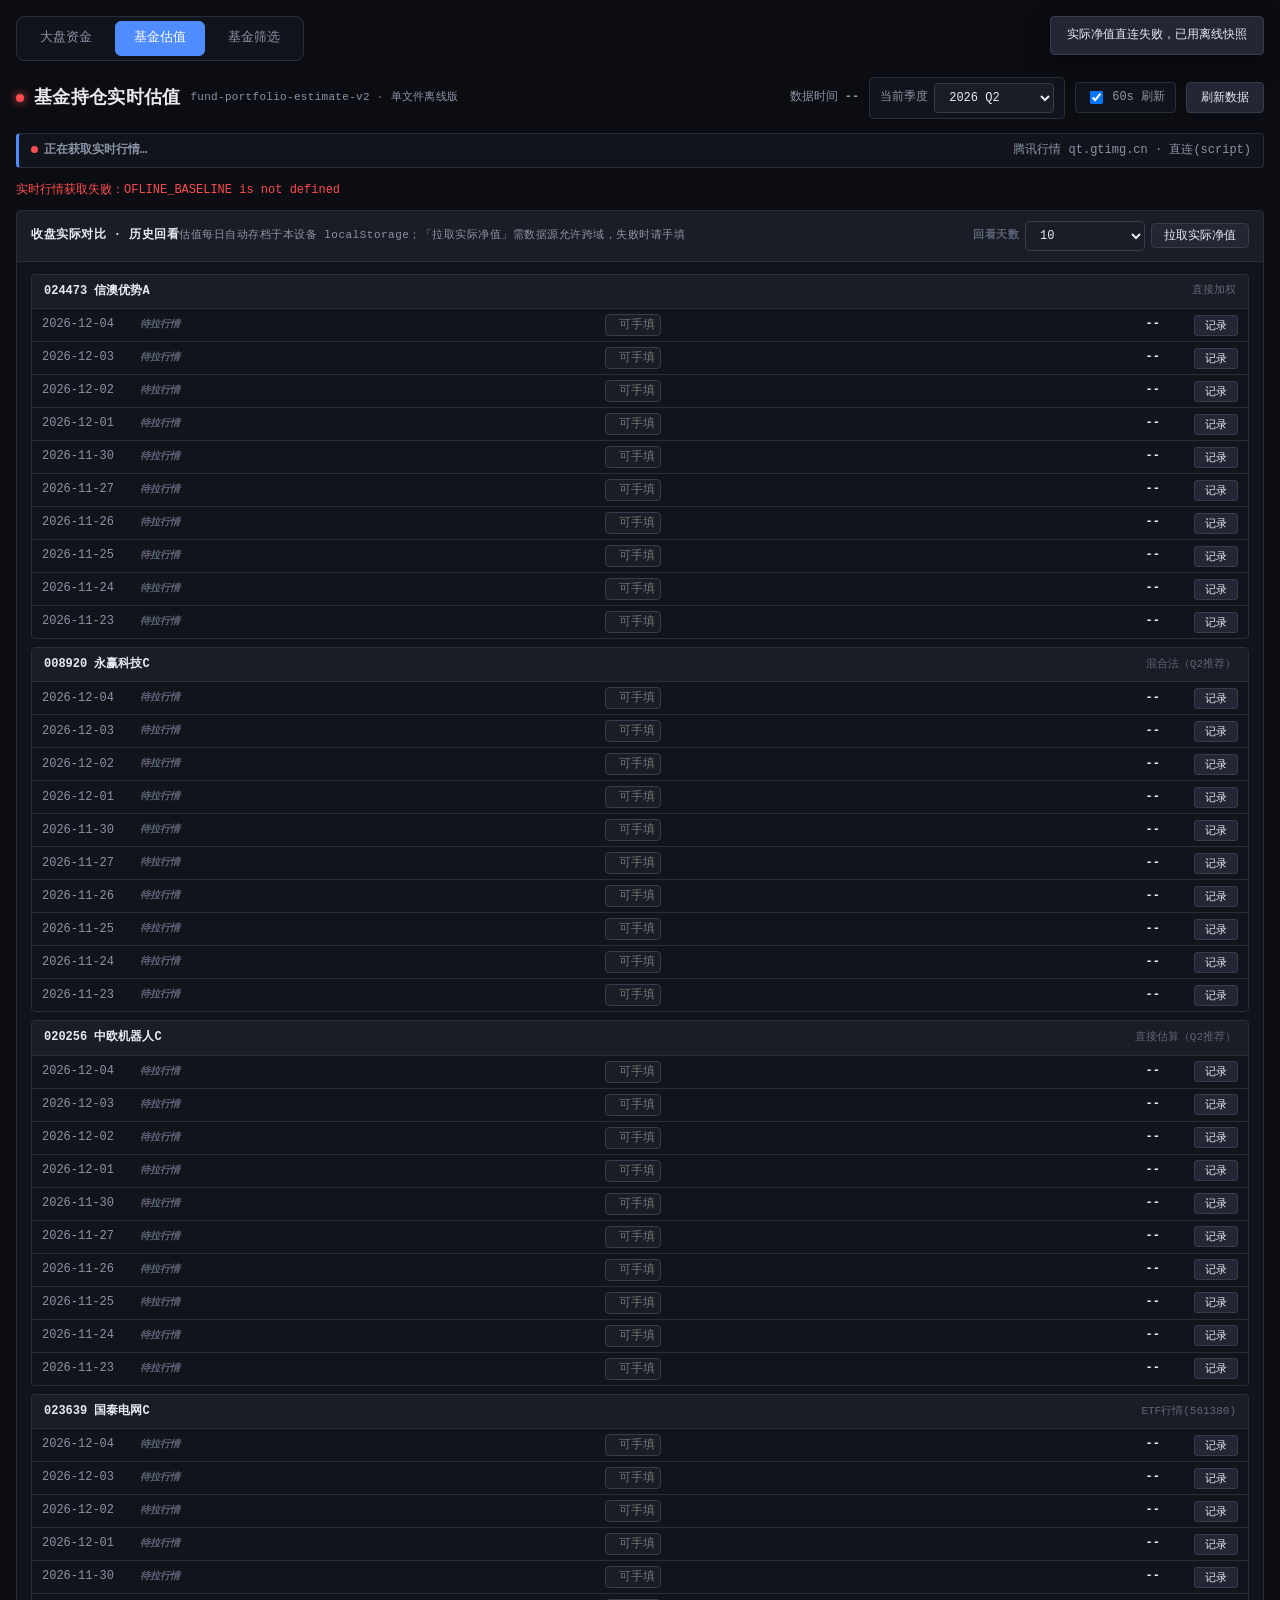
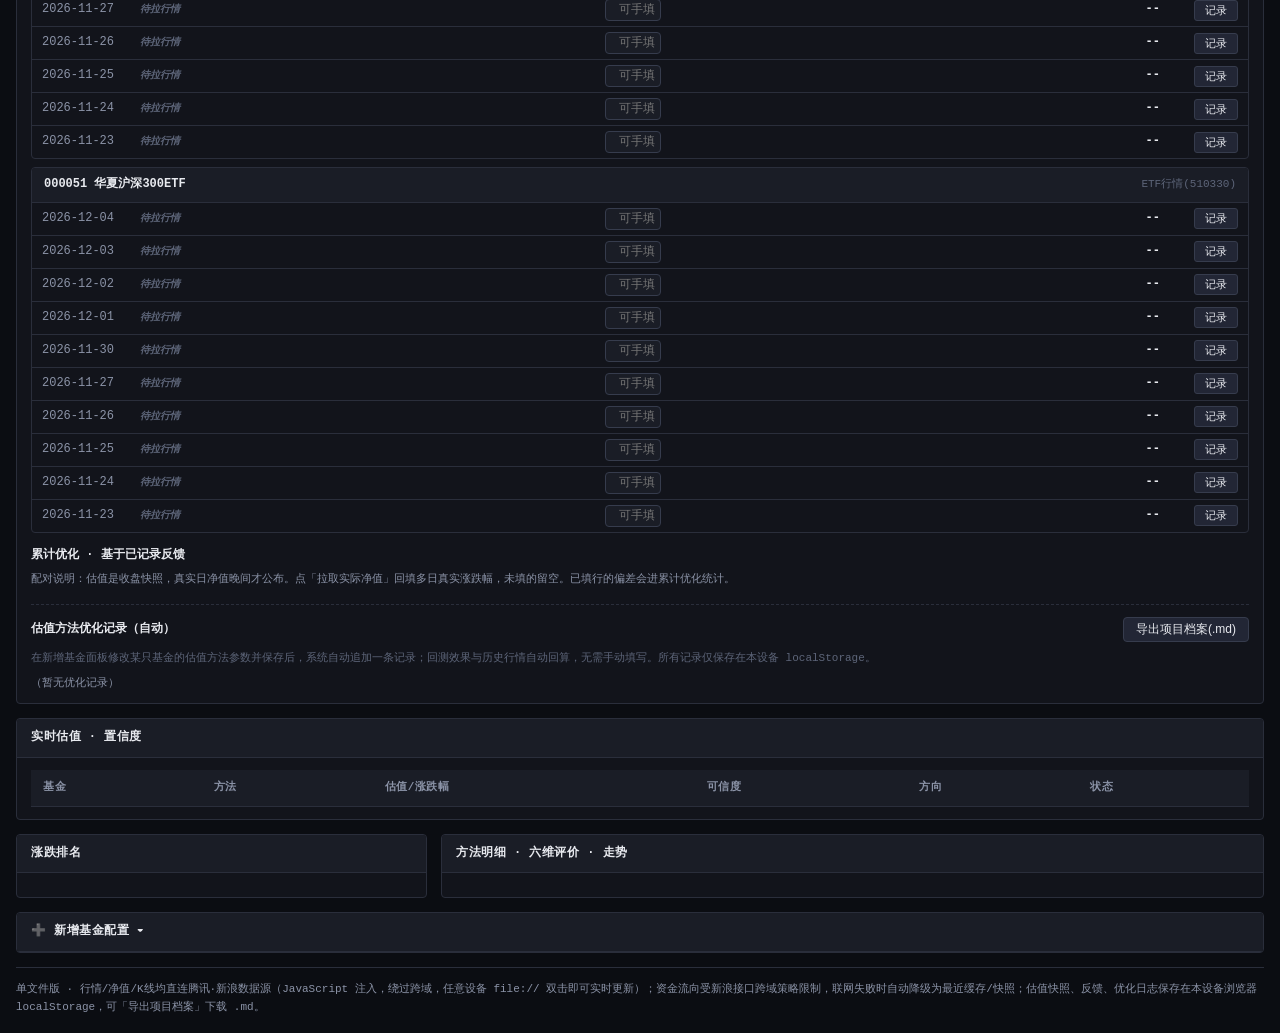
==== index.html @ 0a1c8131 "移除基金估值页旧页签条（大盘资金流/基金估值），消除与顶部三页导航的重复 顶部已有 大盘资金/基金估值/基金筛选 三页导航，删除页面内旧的 tabbar 切换条及相关 CSS 与 JS。" ====
<!DOCTYPE html>
<html lang="zh-CN">
<head>
<meta charset="UTF-8">
<meta name="viewport" content="width=device-width, initial-scale=1.0">
<meta name="theme-color" content="#0b0d12">
<link rel="manifest" href="./manifest.webmanifest?v=3">
<link rel="icon" href="./icons/icon-192.png?v=3" type="image/png">
<link rel="apple-touch-icon" href="./icons/apple-touch-icon.png?v=3">
<title>基金持仓实时估值 · 单文件版</title>
<style>
:root{
  --bg:#0b0d12;
  --panel:#12141b;
  --panel2:#1a1d26;
  --panel3:#222635;
  --line:#2a2e3b;
  --line2:#363c4d;
  --tx:#e8eaef;
  --tx2:#8b93a7;
  --tx3:#5d6579;
  --up:#ff4d4f;
  --down:#00b578;
  --flat:#8b93a7;
  --accent:#4f8cff;
  --accent2:#6c7bff;
  --yellow:#f5b126;
  --orange:#ff7a45;
  --cyan:#2db7f5;
  --font-main:"SF Mono", "Roboto Mono", "PingFang SC", "Microsoft YaHei", monospace;
}
*{box-sizing:border-box}
html,body{margin:0;height:100%}
body{background:var(--bg);color:var(--tx);font-family:var(--font-main);font-size:13px;line-height:1.45}
.wrap{max-width:1280px;margin:0 auto;padding:16px}

header.top{display:flex;align-items:center;justify-content:space-between;gap:12px;margin-bottom:14px;flex-wrap:wrap}
h1{font-size:18px;margin:0;display:flex;align-items:center;gap:10px;letter-spacing:.3px}
h1 .dot{width:8px;height:8px;border-radius:50%;background:var(--up);box-shadow:0 0 10px var(--up);animation:blink 1.6s infinite}
@keyframes blink{50%{opacity:.3}}
.subtitle{font-size:11px;color:var(--tx2);font-weight:400}

.top-r{display:flex;align-items:center;gap:10px;color:var(--tx2);font-size:12px;flex-wrap:wrap}
.btn{background:var(--panel3);color:var(--tx);border:1px solid var(--line2);padding:6px 14px;border-radius:4px;cursor:pointer;font-size:12px;transition:all .15s}
.btn:hover{background:var(--accent);border-color:var(--accent);color:#fff}
.btn:disabled{opacity:.5;cursor:not-allowed}
.btn-primary{background:var(--accent);border-color:var(--accent);color:#fff}
.btn-primary:hover{background:var(--accent2);border-color:var(--accent2)}
.badge-opt{display:flex;align-items:center;gap:6px;font-size:12px;color:var(--tx2);background:var(--panel);border:1px solid var(--line);padding:5px 10px;border-radius:4px}
.inp{background:var(--panel2);border:1px solid var(--line2);border-radius:4px;padding:6px 10px;color:var(--tx);font-size:12px;outline:none;font-family:inherit}
.inp:focus{border-color:var(--accent)}
select.inp{min-width:120px}

.statusbar{display:flex;align-items:center;justify-content:space-between;gap:12px;background:var(--panel);border:1px solid var(--line);border-left:3px solid var(--accent);border-radius:4px;padding:8px 12px;margin-bottom:14px;font-size:12px;color:var(--tx2);flex-wrap:wrap}
.statusbar .pulse{display:inline-block;width:7px;height:7px;border-radius:50%;background:var(--up);margin-right:6px;animation:blink 1.4s infinite}
.statusbar.updating .pulse{background:var(--yellow)}
.statusbar .err{color:var(--up)}

.hidden{display:none!important}

.market{display:grid;grid-template-columns:repeat(3,1fr);gap:10px;margin-bottom:14px}
.market .idx{background:var(--panel);border:1px solid var(--line);border-radius:4px;padding:12px;position:relative;overflow:hidden}
.market .idx::before{content:'';position:absolute;left:0;top:0;bottom:0;width:3px;background:var(--flat)}
.market .idx.up::before{background:var(--up)}
.market .idx.down::before{background:var(--down)}
.market .idx.up .v{color:var(--up)}
.market .idx.down .v{color:var(--down)}
.market .idx.flat .v{color:var(--flat)}
.market .idx .n{font-size:11px;color:var(--tx2);display:flex;justify-content:space-between}
.market .idx .v{font-size:20px;font-weight:700;margin-top:4px;font-variant-numeric:tabular-nums}
.market .idx .x{font-size:11px;color:var(--tx2);margin-top:2px;font-variant-numeric:tabular-nums}

/* 资金流向板块 */
.ff-stats{display:flex;gap:10px;flex-wrap:wrap;margin-bottom:12px}
.ff-stat{display:flex;flex-direction:column;gap:2px;background:var(--panel2);border:1px solid var(--line);border-radius:4px;padding:8px 14px;min-width:110px}
.ff-stat .k{font-size:11px;color:var(--tx2)}
.ff-stat b{font-size:16px;font-variant-numeric:tabular-nums;display:flex;flex-direction:column}
.ff-stat b i{font-style:normal;font-size:10px;color:var(--tx3);font-weight:400}
.ff-grid{display:grid;grid-template-columns:1fr 1fr;gap:14px}
.ff-list{display:flex;flex-direction:column;gap:2px}
.ff-row{display:grid;grid-template-columns:26px 1fr 74px 74px 1fr 56px;align-items:center;gap:8px;padding:5px 0;border-bottom:1px solid var(--line);font-size:12px}
.ff-row:last-child{border-bottom:none}
.ff-rank{font-size:11px;color:var(--tx3);font-variant-numeric:tabular-nums;text-align:center}
.ff-rank.up{color:var(--up)} .ff-rank.down{color:var(--down)}
.ff-name{display:flex;flex-direction:column;white-space:nowrap;overflow:hidden;min-width:0}
.ff-name .code{font-size:10px;color:var(--tx3)}
.ff-pct,.ff-net,.ff-ratio{font-variant-numeric:tabular-nums;text-align:right}
.ff-track{height:6px;background:var(--panel3);border-radius:3px;overflow:hidden}
.ff-bar{height:100%;border-radius:3px}
.ff-bar.up{background:var(--up)} .ff-bar.down{background:var(--down)}

/* 大盘资金流 + 板块资金活跃 */
.market-flow{display:flex;flex-direction:column;gap:12px}
.market-flow .ff-grid{grid-template-columns:1fr 1fr}
.market-flow .ff-row{grid-template-columns:26px minmax(92px,1fr) 84px;align-items:center}
.market-flow .ff-name{white-space:normal;overflow-wrap:anywhere;min-width:0}
.market-flow .ff-name .code{white-space:nowrap}
.nav-actual{width:90px;text-align:right}
.btn-mini{padding:2px 10px;font-size:11px;background:var(--panel3);border:1px solid var(--line2);border-radius:3px;color:var(--tx);cursor:pointer}
.btn-mini:hover{border-color:var(--accent)}
.btn-mini.saved{background:var(--panel2);border-color:var(--line);color:var(--tx3);cursor:not-allowed;opacity:.7}
.btn-mini.saved:hover{border-color:var(--line)}
.nav-est{font-variant-numeric:tabular-nums}
.nav-bias{font-variant-numeric:tabular-nums;font-weight:600}
.nav-stat{display:flex;flex-direction:column;gap:2px;background:var(--panel2);border:1px solid var(--line);border-radius:4px;padding:8px 14px;margin-bottom:6px}
.nav-stat .k{font-size:12px;color:var(--tx)}
.nav-stat .k i{font-style:normal;font-size:10px;color:var(--tx3);font-weight:400}
.nav-stat b{font-size:13px;font-variant-numeric:tabular-nums}
.nav-stat > i{font-style:normal;font-size:11px;color:var(--tx3)}
.nav-hist-wrap{display:flex;flex-direction:column;gap:8px}
.nav-fund{border:1px solid var(--line);border-radius:4px;overflow:hidden}
.nav-fund-hd{display:flex;align-items:center;justify-content:space-between;padding:8px 12px;background:var(--panel2);font-size:12px}
.nav-fund-hd b{color:var(--tx)}
.nav-fund-hd span{font-size:11px;color:var(--tx3)}
.nav-day-row{display:grid;grid-template-columns:90px 1fr 1fr 90px 70px;align-items:center;gap:8px;padding:5px 10px;border-top:1px solid var(--line);font-size:12px}
.nav-day-row .d-date{color:var(--tx2);font-variant-numeric:tabular-nums}
.nav-day-row .d-est{font-variant-numeric:tabular-nums;font-weight:600}
.nav-day-row .d-actual input{width:56px;max-width:100%;padding:3px 5px;box-sizing:border-box;text-align:right}
.nav-day-row .d-bias{font-variant-numeric:tabular-nums;font-weight:600;text-align:right}
.nav-day-row .d-save{text-align:right}
.nav-day-row .empty{color:var(--tx3);font-style:italic;font-size:11px}
.nav-day-row .d-est .miss{color:var(--tx3);font-style:italic;font-size:10px;cursor:help;white-space:nowrap}
.nav-day-row .d-est .tag{display:inline-block;font-size:9px;font-weight:600;padding:0 3px;border-radius:2px;margin-left:3px;vertical-align:1px}
.nav-day-row .tag-recalc{color:#b45309;background:rgba(245,158,11,.15)}
.nav-day-row .tag-snap{color:var(--down);background:rgba(34,197,94,.15)}
.sector-flow{display:grid;grid-template-columns:repeat(auto-fill,minmax(150px,1fr));gap:10px}
.flow-summary{font-size:11px;color:var(--tx2);margin-bottom:8px}
.flow-card{background:var(--panel2);border:1px solid var(--line);border-radius:4px;padding:10px}
.flow-card h5{font-size:11px;color:var(--tx2);margin:0 0 6px;font-weight:600;white-space:nowrap;overflow:hidden;text-overflow:ellipsis}
.flow-card .val{font-size:15px;font-weight:700;font-variant-numeric:tabular-nums}
.flow-card .sub{font-size:10px;color:var(--tx3);margin-top:3px;font-variant-numeric:tabular-nums;white-space:nowrap;overflow:hidden;text-overflow:ellipsis}

.card{background:var(--panel);border:1px solid var(--line);border-radius:4px;margin-bottom:14px;overflow:hidden}
.card-hd{display:flex;align-items:center;justify-content:space-between;padding:10px 14px;background:var(--panel2);border-bottom:1px solid var(--line);font-size:12px;font-weight:600;letter-spacing:.5px}
.card-bd{padding:12px 14px}
.grid2{display:grid;grid-template-columns:1fr 2fr;gap:14px}

/* 基金主表 */
.table-wrap{overflow-x:auto}
table{width:100%;border-collapse:collapse;font-size:12px}
th,td{padding:10px 12px;text-align:left;border-bottom:1px solid var(--line);white-space:nowrap}
th{color:var(--tx2);font-weight:600;font-size:11px;background:var(--panel2);text-transform:uppercase;letter-spacing:.5px}
tr:hover td{background:rgba(79,140,255,.05)}
tr:last-child td{border-bottom:none}
.td-name{line-height:1.4}
.td-name b{font-size:13px;color:var(--tx)}
.td-name .meta{font-size:11px;color:var(--tx2);margin-top:2px}
.td-est{font-size:15px;font-weight:700;font-variant-numeric:tabular-nums}
.tag{display:inline-block;padding:1px 6px;border-radius:3px;font-size:10px;background:var(--panel3);color:var(--tx2);border:1px solid var(--line2);margin-right:4px}
.method{color:var(--accent);font-size:11px}
.dir{font-size:13px}

.est-pill{display:inline-flex;align-items:center;gap:6px;padding:6px 12px;border-radius:4px;font-size:14px;font-weight:700;font-variant-numeric:tabular-nums;min-width:78px;justify-content:center}
.est-pill.up{background:rgba(255,77,79,.12);color:var(--up);border:1px solid rgba(255,77,79,.35)}
.est-pill.down{background:rgba(0,181,120,.12);color:var(--down);border:1px solid rgba(0,181,120,.35)}
.est-pill.flat{background:rgba(139,147,167,.12);color:var(--flat);border:1px solid rgba(139,147,167,.35)}

/* 可信度 */
.cred-wrap{display:flex;flex-direction:column;gap:4px;min-width:90px}
.cred-score{font-size:14px;font-weight:700;font-variant-numeric:tabular-nums}
.cred-bar{height:5px;background:var(--panel3);border-radius:3px;overflow:hidden;width:90px}
.cred-bar i{display:block;height:100%;border-radius:3px;background:var(--flat);transition:width .4s}
.cred-bar i.good{background:var(--down)}
.cred-bar i.mid{background:var(--yellow)}
.cred-bar i.low{background:var(--up)}
.cred-label{font-size:10px;color:var(--tx2)}

/* 排名 */
.rank-row{display:grid;grid-template-columns:90px 1fr 70px;align-items:center;gap:10px;padding:8px 0;border-bottom:1px solid var(--line)}
.rank-row:last-child{border-bottom:none}
.rank-row .lb{font-size:12px;color:var(--tx);white-space:nowrap;overflow:hidden;text-overflow:ellipsis}
.rank-row .track{height:18px;background:var(--panel3);border-radius:3px;overflow:hidden;position:relative}
.rank-row .bar{height:100%;display:flex;align-items:center;justify-content:center;color:#fff;font-size:10px;font-weight:700;border-radius:3px;min-width:34px;transition:width .5s;padding:0 6px}
.rank-row .val{font-size:12px;font-weight:700;text-align:right;font-variant-numeric:tabular-nums}

/* 明细 */
.detail-head{display:flex;justify-content:space-between;align-items:center;cursor:pointer;padding:12px 14px;background:var(--panel2);border-bottom:1px solid var(--line)}
.detail-head h3{margin:0;font-size:13px;color:var(--tx);display:flex;align-items:center;gap:8px;flex-wrap:wrap}
.detail-body{display:none;padding:14px;background:var(--panel);border-bottom:1px solid var(--line)}
.detail-body.open{display:block;animation:fadeIn .2s}
@keyframes fadeIn{from{opacity:0}to{opacity:1}}
.chev{transition:transform .2s;color:var(--tx2);font-size:11px}
.detail-head.open .chev{transform:rotate(180deg)}
.btn-del{background:transparent;color:var(--up);border:1px solid var(--up);padding:3px 10px;border-radius:4px;cursor:pointer;font-size:11px;transition:all .15s}
.btn-del:hover{background:var(--up);color:#fff}
.pct,.pp{font-variant-numeric:tabular-nums}
.subcard{background:var(--panel2);border:1px solid var(--line);border-radius:4px;padding:12px;margin-bottom:12px}
.subcard h4{margin:0 0 10px;font-size:11px;color:var(--tx2);font-weight:600;text-transform:uppercase;letter-spacing:.5px}
.f-row{display:flex;justify-content:space-between;padding:6px 0;font-size:12px;border-bottom:1px solid var(--line)}
.f-row:last-child{border-bottom:none}
.f-row .nm{color:var(--tx);font-weight:600;display:flex;align-items:center;gap:6px}
.f-row .code{font-size:10px;color:var(--tx3);font-weight:400}
.formula{color:var(--tx2);font-size:11px;margin-bottom:10px;font-family:inherit}

/* 六维 */
.six{display:grid;grid-template-columns:repeat(auto-fill,minmax(140px,1fr));gap:10px}
.six .d{background:var(--panel2);border:1px solid var(--line);border-radius:4px;padding:10px;position:relative}
.six .d .k{font-size:10px;color:var(--tx2);text-transform:uppercase;letter-spacing:.5px}
.six .d .val{font-size:14px;font-weight:700;margin-top:4px;font-variant-numeric:tabular-nums}
.six .d .sub{font-size:10px;color:var(--tx3);margin-top:3px}
.up{color:var(--up)} .down{color:var(--down)} .flat{color:var(--flat)}
.ok{color:var(--down)} .warn{color:var(--yellow)} .na{color:var(--tx3)} .bad{color:var(--up)}

/* 新增配置面板 */
.add-grid{display:grid;grid-template-columns:repeat(auto-fill,minmax(240px,1fr));gap:12px}
.tpl.hidden{display:none}
.added-row{display:grid;grid-template-columns:1.4fr 1.4fr 80px 32px;gap:8px;margin-bottom:8px;align-items:center}
.added-row input{padding:6px 8px;font-size:12px}
.del-row{cursor:pointer;color:var(--up);font-weight:700;text-align:center;user-select:none;font-size:16px;line-height:1}
input[type=range]{-webkit-appearance:none;background:var(--panel3);height:5px;border-radius:3px;outline:none;width:100%}
input[type=range]::-webkit-slider-thumb{-webkit-appearance:none;width:14px;height:14px;border-radius:50%;background:var(--accent);cursor:pointer}

.foot{color:var(--tx2);font-size:11px;margin-top:8px;line-height:1.7;border-top:1px solid var(--line);padding-top:12px}

/* toast */
.toast{position:fixed;top:16px;right:16px;background:var(--panel3);border:1px solid var(--line2);color:var(--tx);padding:10px 16px;border-radius:4px;font-size:12px;box-shadow:0 8px 24px rgba(0,0,0,.4);transform:translateX(140%);transition:transform .3s;z-index:1000}
.toast.show{transform:translateX(0)}

@media(max-width:900px){
  .market{grid-template-columns:repeat(3,1fr)}
  .ff-grid{grid-template-columns:1fr}
}
@media(max-width:720px){
  .wrap{padding:10px}
  header.top{flex-direction:column;align-items:flex-start}
  header.top h2{font-size:16px}
  .top-r{width:100%}
  .top-r select,.top-r .btn{width:100%;box-sizing:border-box}
  .market{grid-template-columns:1fr}
  .market-flow .ff-grid{grid-template-columns:1fr}

  table{font-size:11px}
  th,td{padding:8px 10px}
  .td-name b{font-size:12px}
  .cred-wrap{min-width:70px}
  .cred-bar{width:70px}
  .added-row{grid-template-columns:1fr 1fr 60px 28px}
  .card{margin-bottom:12px}
  .card-hd{flex-wrap:wrap;gap:8px}
  .card-hd .subtitle{width:100%;order:2}

  /* 手机端：排名+明细 折叠为单列，避免被并排压窄 */
  .grid2{grid-template-columns:1fr}

  /* —— 涨跌排名：横向滑动，保证涨跌幅可读 —— */
  #ranking{overflow-x:auto;-webkit-overflow-scrolling:touch;scrollbar-width:none;-ms-overflow-style:none;-webkit-tap-highlight-color:transparent}
  #ranking::-webkit-scrollbar{display:none}
  .rank-row{grid-template-columns:74px 1fr 64px;min-width:280px}

  /* —— 收盘实际对比·历史回看：每个基金区独立横向滑动，表头吸顶，保证「记录」按钮可达 —— */
  .table-wrap{-webkit-overflow-scrolling:touch;scrollbar-width:none;-ms-overflow-style:none;-webkit-tap-highlight-color:transparent}
  .table-wrap::-webkit-scrollbar{display:none}
  .table-wrap table{min-width:620px}
  .nav-hist-wrap{display:flex;flex-direction:column;gap:8px}
  .nav-fund{overflow-x:auto;overflow-y:hidden;-webkit-overflow-scrolling:touch;scrollbar-width:none;-ms-overflow-style:none;-webkit-tap-highlight-color:transparent}
  .nav-fund::-webkit-scrollbar{display:none}
  .nav-day-row{grid-template-columns:76px 1fr 1fr 66px 62px;gap:6px;padding:8px 6px;min-width:560px}
  .nav-fund-hd{flex-direction:column;align-items:flex-start;gap:3px}

  /* —— 六维评价·走势：2列紧凑布局，避免被拉成细长 —— */
  .six{grid-template-columns:repeat(2,1fr);gap:8px}
  .six .d{padding:12px}
  .six .d .k{font-size:10px}
  .six .d .val{font-size:15px;margin-top:6px}
  .six .d .sub{font-size:10px;margin-top:4px;white-space:nowrap;overflow:hidden;text-overflow:ellipsis}
}

.navbase{display:inline-flex;gap:4px;margin:0 0 16px;padding:4px;background:var(--panel);border:1px solid var(--line);border-radius:8px;flex-wrap:wrap}
.navbase a{font-size:13px;font-weight:500;color:var(--tx2);text-decoration:none;padding:7px 18px;border-radius:6px;transition:all .15s;cursor:pointer;border:1px solid transparent}
.navbase a:hover{color:var(--tx);background:var(--panel3)}
.navbase a.on{background:var(--accent);border-color:var(--accent);color:#fff;box-shadow:0 0 0 1px var(--accent) inset}
</style>
</head>
<body data-page="fund">
<div class="wrap">

  <div class="navbase">
    <a href="market.html">大盘资金</a>
    <a href="index.html" class="on">基金估值</a>
    <a href="fund-screener.html">基金筛选</a>
  </div>

  <header class="top">
    <h1><span class="dot"></span>基金持仓实时估值 <span class="subtitle">fund-portfolio-estimate-v2 · 单文件离线版</span></h1>
    <div class="top-r">
      <span>数据时间 <b id="dataTime">--</b></span>
      <label class="badge-opt">当前季度
        <select id="currentQuarter" class="inp" style="width:96px">
          <option value="2026Q1">2026 Q1</option>
          <option value="2026Q2" selected="">2026 Q2</option>
          <option value="2026Q3">2026 Q3</option>
          <option value="2026Q4">2026 Q4</option>
        </select>
      </label>
      <label class="badge-opt"><input type="checkbox" id="auto" checked=""> 60s 刷新</label>
      <button class="btn" id="refreshBtn" disabled="">刷新数据</button>
    </div>
  </header>

  <div class="statusbar updating" id="statusbar">
    <span><span class="pulse"></span><b id="statusText">正在获取实时行情…</b></span>
    <span>腾讯行情 qt.gtimg.cn · 直连(script)</span>
  </div>

  <div id="errmsg" style="color:var(--up);font-size:12px;margin-bottom:10px" class="hidden"></div>

  <div class="card p-fund">
    <div class="card-hd">收盘实际对比 · 历史回看 <span class="subtitle">估值每日自动存档于本设备 localStorage；「拉取实际净值」需数据源允许跨域，失败时请手填</span>
      <div style="margin-left:auto;display:flex;gap:6px;align-items:center">
        <label class="hint" style="font-size:11px;color:var(--tx3)">回看天数</label>
        <select id="navHistoryDays" class="inp" style="width:64px">
          <option value="3">3</option><option value="5">5</option><option value="10" selected="">10</option><option value="20">20</option><option value="30">30</option>
        </select>
        <button class="btn" id="navFetchBtn" style="padding:3px 12px;font-size:12px">拉取实际净值</button>
      </div>
    </div>
    <div class="card-bd">
      <div id="navHistory" class="nav-hist-wrap"></div>
      <div class="formula" style="margin:14px 0 0;display:flex;flex-direction:column;gap:8px">
        <b style="color:var(--tx);font-size:12px">累计优化 · 基于已记录反馈</b>
        <div id="navOpt" class="hint">配对说明：估值是收盘快照，真实日净值晚间才公布。点「拉取实际净值」回填多日真实涨跌幅，未填的留空。已填行的偏差会进累计优化统计。</div>
      </div>
      <div class="formula" style="margin:16px 0 0;padding-top:12px;border-top:1px dashed var(--line);display:flex;flex-direction:column;gap:8px">
        <div style="display:flex;align-items:center;justify-content:space-between">
          <b style="color:var(--tx);font-size:12px">估值方法优化记录（自动）</b>
          <button class="btn" id="exportArchiveBtn" style="padding:3px 12px;font-size:12px">导出项目档案(.md)</button>
        </div>
        <div class="hint" style="font-size:11px;line-height:1.6;color:var(--tx3)">在新增基金面板修改某只基金的估值方法参数并保存后，系统自动追加一条记录；回测效果与历史行情自动回算，无需手动填写。所有记录仅保存在本设备 localStorage。</div>
        <div id="optList" class="hint">（暂无优化记录）</div>
      </div>
    </div>
  </div>

  <div class="card p-fund">
    <div class="card-hd">实时估值 · 置信度</div>
    <div class="card-bd table-wrap">
      <table>
        <thead><tr><th>基金</th><th>方法</th><th>估值/涨跌幅</th><th>可信度</th><th>方向</th><th>状态</th></tr></thead>
        <tbody id="fundRows"></tbody>
      </table>
    </div>
  </div>

  <div class="grid2 p-fund">
    <div class="card">
      <div class="card-hd">涨跌排名</div>
      <div class="card-bd" id="ranking"></div>
    </div>
    <div class="card">
      <div class="card-hd">方法明细 · 六维评价 · 走势</div>
      <div class="card-bd" id="details"></div>
    </div>
  </div>

  <div class="card p-fund">
    <div class="card-hd" style="cursor:pointer" id="toggleAdd">➕ 新增基金配置 ▾</div>
    <div class="card-bd hidden" id="addPanel">
      <div class="add-grid">
        <div class="subcard">
          <h4>基础信息</h4>
          <div class="f-row"><span class="nm">基金代码</span><input id="addCode" class="inp" placeholder="000001" style="width:110px"></div>
          <div class="f-row"><span class="nm">基金简称</span><input id="addName" class="inp" placeholder="华夏成长" style="width:130px"></div>
          <div class="f-row"><span class="nm">基金经理</span><input id="addMgr" class="inp" placeholder="可选" style="width:110px"></div>
          <div class="f-row"><span class="nm">估值方法</span>
            <select id="addMethod" class="inp" style="width:170px">
              <option value="etf">联接基金 — 底层 ETF</option>
              <option value="direct">主动基金 — 直接加权</option>
              <option value="industry">被动指数 — 行业增强</option>
            </select>
          </div>
          <div class="f-row"><span class="nm">适用季度</span>
            <select id="addQuarter" class="inp" style="width:100px">
              <option value="2026Q1">2026 Q1</option>
              <option value="2026Q2" selected="">2026 Q2</option>
              <option value="2026Q3">2026 Q3</option>
              <option value="2026Q4">2026 Q4</option>
            </select>
          </div>
        </div>

        <div id="tplEtf" class="subcard tpl">
          <h4>底层 ETF 配置</h4>
          <div class="f-row"><span class="nm">ETF 行情代码</span><input id="etfCode" class="inp" placeholder="sh510330"></div>
          <div class="f-row"><span class="nm">ETF 名称</span><input id="etfNameInp" class="inp" placeholder="沪深300ETF"></div>
        </div>

        <div id="tplDirect" class="subcard tpl hidden">
          <h4>前十大重仓配置</h4>
          <div class="f-row"><span class="nm">覆盖率%</span><input id="covDirect" class="inp" type="number" value="75" style="width:70px"></div>
          <div class="f-row"><span class="nm">混合法（直接+归一化）</span><label style="display:flex;align-items:center;gap:6px"><input type="checkbox" id="useMix"> 启用</label></div>
          <div class="f-row" id="mixWRow" style="padding:6px 0;display:none;align-items:center">
            <span class="nm">直接加权</span>
            <input id="wSlider" type="range" min="0" max="100" value="35" style="flex:1;margin:0 10px">
            <span id="wLabel" style="min-width:90px;text-align:right">35% / 65%</span>
          </div>
          <div id="directHolds"></div>
          <button class="btn" id="addDirectRow" style="margin-top:8px;background:var(--panel3);color:var(--tx);border:1px solid var(--line2);font-size:12px">+ 增加重仓股</button>
        </div>

        <div id="tplIndustry" class="subcard tpl hidden">
          <h4>行业代理 ETF 配置</h4>
          <div class="f-row"><span class="nm">覆盖率%</span><input id="covInd" class="inp" type="number" value="51.57" style="width:70px"></div>
          <div id="indRows"></div>
          <button class="btn" id="addIndRow" style="margin-top:8px;background:var(--panel3);color:var(--tx);border:1px solid var(--line2);font-size:12px">+ 增加行业</button>
        </div>
      </div>

      <div class="f-row" style="margin-top:14px;align-items:center">
        <span class="nm">改动依据（可选）</span>
        <input id="optReason" class="inp" placeholder="如 Q2 回测发现直接加权更准 / 覆盖率上调到85%" style="flex:1">
      </div>
      <div class="f-row" style="font-size:11px;color:var(--tx3)">保存时若"估值方法参数"相对原先发生变化，将自动追加一条优化日志（时间/方法自动记录，以上依据会写入日志）。</div>
      <div style="display:flex;gap:10px;margin-top:14px">
        <button class="btn btn-primary" id="saveFund">保存到本地</button>
        <button class="btn" id="resetFund">恢复默认</button>
      </div>
      <div class="formula" style="margin-top:10px">新增基金按「适用季度」独立保存在浏览器 localStorage；切换顶部季度可加载对应配置；恢复默认会清空本地修改。</div>
    </div>
  </div>

  <div class="foot">单文件版 · 行情/净值/K线均直连腾讯·新浪数据源（JavaScript 注入，绕过跨域，任意设备 file:// 双击即可实时更新）；资金流向受新浪接口跨域策略限制，联网失败时自动降级为最近缓存/快照；估值快照、反馈、优化日志保存在本设备浏览器 localStorage，可「导出项目档案」下载 .md。</div>

  <div class="toast" id="toast"></div>
</div>

<script>
// ============ PWA：注册 Service Worker（仅供真实 https 站点，file:// 下自动跳过） ============
if('serviceWorker' in navigator && /^https:/.test(location.protocol)){
  window.addEventListener('load', function(){ navigator.serviceWorker.register('./sw.js').catch(function(){}); });
}
// ============ 本地持久化辅助（替代后端文件存档） ============
const LS_SNAP='fv_snapshots', LS_FB='fv_feedback', LS_OPT='fv_optimlogs';

const LS={
  get(k,d){ try{ const v=localStorage.getItem(k); return v?JSON.parse(v):d; }catch(e){ return d; } },
  set(k,v){ try{ localStorage.setItem(k, JSON.stringify(v)); }catch(e){} }
};
const INDEX_NAMES={ sh000001:'上证指数', sz399001:'深证成指', sz399006:'创业板指' };

// 腾讯实时行情直连：qt.gtimg.cn 返回 v_xxx="..." 形式 JS，用 <script> 注入加载，天然绕过跨域
function loadQuotesDirect(codes){
  return new Promise((resolve,reject)=>{
    const syms=codes.join(',');
    const s=document.createElement('script');
    s.src='https://qt.gtimg.cn/q='+syms;
    let done=false;
    const TO=setTimeout(()=>{ if(!done){ done=true; s.remove(); reject(new Error('行情接口超时')); } },14000);
    s.onload=()=>{
      if(done) return; done=true; clearTimeout(TO);
      try{
        const quotes=codes.map(sym=>{
          const raw=window['v_'+sym];
          if(typeof raw!=='string') return null;
          const p=raw.split('~');
          if(p.length<35) return null;
          return { symbol:sym, name:p[1], price:parseFloat(p[3]), prevClose:parseFloat(p[4]),
            change:parseFloat(p[31]), pct:parseFloat(p[32]), high:parseFloat(p[33]),
            low:parseFloat(p[34]), time:p[30]||'', vol:parseFloat(p[36]), amount:parseFloat(p[37]) };
        }).filter(Boolean);
        codes.forEach(c=>{ try{ delete window['v_'+c]; }catch(_){} });
        s.remove();
        if(!quotes.length) reject(new Error('行情接口无有效数据'));
        else resolve({ ok:true, quotes });
      }catch(e){ s.remove(); reject(e); }
    };
    s.onerror=()=>{ if(!done){ done=true; clearTimeout(TO); s.remove(); reject(new Error('行情接口加载失败')); } };
    document.head.appendChild(s);
  });
}

// 通用 JSONP 加载器：用 <script> 注入加载 callback 包裹格式的接口，天然绕过 file:// 跨域限制
function jsonpLoad(url){
  return new Promise((resolve,reject)=>{
    const cb='__j_'+(Date.now())+'_'+Math.floor(Math.random()*1e5);
    const sep=url.indexOf('?')>-1?'&':'?';
    let done=false;
    const s=document.createElement('script');
    const TO=setTimeout(()=>{ if(!done){ done=true; s.remove(); delete window[cb]; reject(new Error('JSONP超时')); } },12000);
    // JSONP 约定：数据作为回调函数的实参传入
    const hit=(data)=>{ if(!done){ done=true; clearTimeout(TO); s.remove(); delete window[cb]; resolve(data); } };
    window[cb]=hit;
    s.src=url+sep+'callback='+cb;
    s.onerror=()=>{ if(!done){ done=true; clearTimeout(TO); s.remove(); delete window[cb]; reject(new Error('JSONP加载失败')); } };
    document.head.appendChild(s);
  });
}

// ============ 离线缓存与基线快照 ============
const LS_CQUOTE='fv_cquote', LS_CFF='fv_cff', LS_CMKT='fv_cmkt', LS_CACT='fv_cact', LS_CHIST='fv_chist';
let offlineMode=false;
const OFFLINE_BASELINE = {"quotes":[{"symbol":"sh000001","name":"上证指数","price":3942.09,"prevClose":3941.39,"change":0.7,"pct":0.02,"high":3968.11,"low":3930.45,"time":"20260903161401","vol":496990189,"amount":81988235},{"symbol":"sz399001","name":"深证成指","price":13625.12,"prevClose":13611.55,"change":13.57,"pct":0.1,"high":13742.89,"low":13531.53,"time":"20260903161424","vol":585378201,"amount":93903397},{"symbol":"sz399006","name":"创业板指","price":3312.54,"prevClose":3312.24,"change":0.3,"pct":0.01,"high":3356.25,"low":3285.06,"time":"20260903161439","vol":161532447,"amount":43067781},{"symbol":"sz301086","name":"鸿富瀚","price":157.57,"prevClose":136.82,"change":20.75,"pct":15.17,"high":160,"low":139.45,"time":"20260903161418","vol":108363,"amount":164961},{"symbol":"sz002980","name":"华盛昌","price":106.66,"prevClose":96.96,"change":9.7,"pct":10,"high":106.66,"low":99.25,"time":"20260903161421","vol":148611,"amount":155889},{"symbol":"sz301128","name":"强瑞技术","price":127.25,"prevClose":120.44,"change":6.81,"pct":5.65,"high":129.42,"low":120,"time":"20260903161415","vol":124850,"amount":156568},{"symbol":"sz300502","name":"新易盛","price":384.76,"prevClose":386.7,"change":-1.94,"pct":-0.5,"high":397.79,"low":380.47,"time":"20260903161430","vol":260500,"amount":1011542},{"symbol":"sz300308","name":"中际旭创","price":813,"prevClose":822.4,"change":-9.4,"pct":-1.14,"high":835.9,"low":804.02,"time":"20260903161409","vol":216429,"amount":1769093},{"symbol":"sz002384","name":"东山精密","price":179.16,"prevClose":183.43,"change":-4.27,"pct":-2.33,"high":185.96,"low":178.47,"time":"20260903161457","vol":439576,"amount":794374},{"symbol":"sh688668","name":"鼎通科技","price":268.58,"prevClose":255.85,"change":12.73,"pct":4.98,"high":275.99,"low":257,"time":"20260903161432","vol":6291600,"amount":168891},{"symbol":"sz300223","name":"君正股份","price":131.99,"prevClose":132.37,"change":-0.38,"pct":-0.29,"high":134.4,"low":130.07,"time":"20260903161445","vol":161315,"amount":212644},{"symbol":"sz300671","name":"富满微","price":53.78,"prevClose":53.47,"change":0.31,"pct":0.58,"high":54.7,"low":52.85,"time":"20260903161406","vol":68938,"amount":37039},{"symbol":"sh688627","name":"精智达","price":480.64,"prevClose":483.42,"change":-2.78,"pct":-0.58,"high":492.88,"low":460,"time":"20260903161437","vol":4174382,"amount":198303},{"symbol":"sh603986","name":"兆易创新","price":383.2,"prevClose":388.86,"change":-5.66,"pct":-1.46,"high":393.89,"low":380.19,"time":"20260903161436","vol":238566,"amount":919922},{"symbol":"sz300475","name":"香农芯创","price":175.61,"prevClose":167.8,"change":7.81,"pct":4.65,"high":180.92,"low":169,"time":"20260903161415","vol":399897,"amount":700924},{"symbol":"sz301308","name":"江波龙","price":359.63,"prevClose":362.3,"change":-2.67,"pct":-0.74,"high":365.99,"low":356.02,"time":"20260903161451","vol":63344,"amount":228760},{"symbol":"sz001309","name":"德明利","price":405.06,"prevClose":412.93,"change":-7.87,"pct":-1.91,"high":417.7,"low":401.68,"time":"20260903161500","vol":88098,"amount":359593},{"symbol":"sh688525","name":"佰维存储","price":220.5,"prevClose":222.28,"change":-1.78,"pct":-0.8,"high":225.97,"low":218.64,"time":"20260903161458","vol":11831327,"amount":262509},{"symbol":"sz002463","name":"沪电股份","price":116.42,"prevClose":118.39,"change":-1.97,"pct":-1.66,"high":120.8,"low":115.5,"time":"20260903161445","vol":321643,"amount":377436},{"symbol":"sh601138","name":"工业富联","price":63.2,"prevClose":61.8,"change":1.4,"pct":2.27,"high":63.99,"low":62.3,"time":"20260903161441","vol":919220,"amount":580740},{"symbol":"sz002475","name":"立讯精密","price":56.17,"prevClose":57.08,"change":-0.91,"pct":-1.59,"high":57.99,"low":55.84,"time":"20260903161439","vol":910668,"amount":515380},{"symbol":"sh688022","name":"ST瀚川","price":8.83,"prevClose":8.85,"change":-0.02,"pct":-0.23,"high":8.88,"low":8.76,"time":"20260903161435","vol":1213805,"amount":1069},{"symbol":"sh688255","name":"凯尔达","price":25.99,"prevClose":26.04,"change":-0.05,"pct":-0.19,"high":26.48,"low":25.71,"time":"20260903161454","vol":2403996,"amount":6272},{"symbol":"sz300124","name":"汇川技术","price":60.15,"prevClose":60,"change":0.15,"pct":0.25,"high":60.99,"low":60,"time":"20260903161442","vol":117448,"amount":70994},{"symbol":"sh688017","name":"绿的谐波","price":290.41,"prevClose":285,"change":5.41,"pct":1.9,"high":298.58,"low":284.56,"time":"20260903161458","vol":5767837,"amount":168054},{"symbol":"sz002747","name":"埃斯顿","price":30.81,"prevClose":30.41,"change":0.4,"pct":1.32,"high":31.4,"low":30.49,"time":"20260903161448","vol":294392,"amount":90983},{"symbol":"sh688320","name":"禾川科技","price":33.56,"prevClose":33.34,"change":0.22,"pct":0.66,"high":33.95,"low":33.06,"time":"20260903161443","vol":2111894,"amount":7070},{"symbol":"sz300024","name":"机器人","price":14.36,"prevClose":14.27,"change":0.09,"pct":0.63,"high":14.48,"low":14.26,"time":"20260903161451","vol":150844,"amount":21697},{"symbol":"sh688279","name":"峰岹科技","price":194.2,"prevClose":190,"change":4.2,"pct":2.21,"high":196,"low":189.1,"time":"20260903161431","vol":1762029,"amount":34064},{"symbol":"sh688165","name":"埃夫特-U","price":15.72,"prevClose":15.78,"change":-0.06,"pct":-0.38,"high":16.14,"low":15.66,"time":"20260903161435","vol":3659881,"amount":5810},{"symbol":"sh688218","name":"江苏北人","price":40.55,"prevClose":40.53,"change":0.02,"pct":0.05,"high":41.09,"low":39.74,"time":"20260903161438","vol":1788163,"amount":7221},{"symbol":"sh561380","name":"电网设备ETF国泰","price":0.723,"prevClose":0.72,"change":0.003,"pct":0.42,"high":0.727,"low":0.715,"time":"20260903161441","vol":596372,"amount":4303},{"symbol":"sh510330","name":"沪深300ETF华夏","price":4.819,"prevClose":4.817,"change":0.002,"pct":0.04,"high":4.849,"low":4.8,"time":"20260903161435","vol":610165,"amount":29447},{"symbol":"sh510300","name":"沪深300ETF华泰柏瑞","price":4.621,"prevClose":4.62,"change":0.001,"pct":0.02,"high":4.65,"low":4.605,"time":"20260903161432","vol":4981830,"amount":230598},{"symbol":"sh510050","name":"上证50ETF华夏","price":3.031,"prevClose":3.025,"change":0.006,"pct":0.2,"high":3.048,"low":3.019,"time":"20260903161444","vol":3147244,"amount":95531},{"symbol":"sz159915","name":"创业板ETF易方达","price":3.33,"prevClose":3.335,"change":-0.005,"pct":-0.15,"high":3.374,"low":3.302,"time":"20260903161442","vol":15165127,"amount":506450},{"symbol":"sh588000","name":"科创50ETF华夏","price":1.703,"prevClose":1.708,"change":-0.005,"pct":-0.29,"high":1.727,"low":1.686,"time":"20260903161440","vol":27561006,"amount":470062},{"symbol":"sh512480","name":"半导体ETF国联安","price":1.004,"prevClose":1.01,"change":-0.006,"pct":-0.59,"high":1.023,"low":0.993,"time":"20260903161448","vol":9868747,"amount":99267},{"symbol":"sz159995","name":"芯片ETF华夏","price":1.115,"prevClose":1.121,"change":-0.006,"pct":-0.54,"high":1.135,"low":1.104,"time":"20260903161430","vol":4400115,"amount":49206},{"symbol":"sh512760","name":"芯片ETF国泰","price":1.066,"prevClose":1.073,"change":-0.007,"pct":-0.65,"high":1.086,"low":1.056,"time":"20260903161441","vol":2143200,"amount":22925},{"symbol":"sh515000","name":"科技ETF华宝","price":1.234,"prevClose":1.244,"change":-0.01,"pct":-0.8,"high":1.258,"low":1.224,"time":"20260903161431","vol":1248122,"amount":15453},{"symbol":"sh512170","name":"医疗ETF华宝","price":0.339,"prevClose":0.338,"change":0.001,"pct":0.3,"high":0.34,"low":0.336,"time":"20260903161451","vol":9315410,"amount":31516},{"symbol":"sh512690","name":"酒ETF鹏华","price":0.421,"prevClose":0.423,"change":-0.002,"pct":-0.47,"high":0.426,"low":0.42,"time":"20260903161432","vol":5769160,"amount":24371},{"symbol":"sz159806","name":"新能源车ETF国泰","price":0.687,"prevClose":0.682,"change":0.005,"pct":0.73,"high":0.691,"low":0.684,"time":"20260903161421","vol":128768,"amount":886},{"symbol":"sh512880","name":"证券ETF国泰","price":1.098,"prevClose":1.09,"change":0.008,"pct":0.73,"high":1.111,"low":1.09,"time":"20260903161432","vol":17785690,"amount":196071},{"symbol":"sh518880","name":"黄金ETF华安","price":9.105,"prevClose":8.902,"change":0.203,"pct":2.28,"high":9.135,"low":9.045,"time":"20260903161440","vol":6510650,"amount":592326}],"ff":{"in":[{"symbol":"sh600172","name":"黄河旋风","price":15.92,"pct":7.9322,"netAmount":2046064992.02,"inAmount":3964184483.27,"outAmount":1918119491.25,"netRatio":33.8313},{"symbol":"sh600703","name":"三安光电","price":13.89,"pct":9.97625,"netAmount":1570612785.05,"inAmount":2462655467.88,"outAmount":892042682.83,"netRatio":45.4957},{"symbol":"sh601212","name":"白银有色","price":7.33,"pct":10.0601,"netAmount":1241238638.36,"inAmount":2664148407.37,"outAmount":1422909769.01,"netRatio":29.854599999999998},{"symbol":"sz002536","name":"飞龙股份","price":63.03,"pct":8.541419999999999,"netAmount":1207396635.76,"inAmount":3208626891.07,"outAmount":2001230255.31,"netRatio":21.5376},{"symbol":"sz002851","name":"麦格米特","price":127.14,"pct":7.245890000000001,"netAmount":1175087954.01,"inAmount":3026375139.52,"outAmount":1851287185.51,"netRatio":21.8052},{"symbol":"sz002297","name":"博云新材","price":22,"pct":10,"netAmount":1013234908.9,"inAmount":2348149016.76,"outAmount":1334914107.86,"netRatio":26.603500000000004},{"symbol":"sh601318","name":"中国平安","price":58.07,"pct":2.5428200000000003,"netAmount":981689019.48,"inAmount":3471974037.55,"outAmount":2490285018.07,"netRatio":15.6267},{"symbol":"sh603538","name":"美诺华","price":28.49,"pct":10,"netAmount":954093274.26,"inAmount":1348122362.32,"outAmount":394029088.06,"netRatio":53.1215}],"out":[{"symbol":"sh600176","name":"中国巨石","price":42.63,"pct":-3.39905,"netAmount":-1395969948.61,"inAmount":3448096767.95,"outAmount":4844066716.56,"netRatio":-15.918199999999999},{"symbol":"sh600183","name":"生益科技","price":143.13,"pct":-1.27604,"netAmount":-1033926918.63,"inAmount":3562740217.67,"outAmount":4596667136.3,"netRatio":-11.4933},{"symbol":"sh600487","name":"亨通光电","price":65.29,"pct":-2.40658,"netAmount":-1002403679.9,"inAmount":3575547911.12,"outAmount":4577951591.02,"netRatio":-11.7723},{"symbol":"sh600664","name":"哈药股份","price":8.58,"pct":-7.14286,"netAmount":-821448672.45,"inAmount":1390823994.84,"outAmount":2212272667.29,"netRatio":-22.3907},{"symbol":"sz002886","name":"沃特股份","price":27.76,"pct":-9.987029999999999,"netAmount":-668864795.61,"inAmount":336591032.3,"outAmount":1005455827.91,"netRatio":-46.8392},{"symbol":"sh601869","name":"长飞光纤","price":393.5,"pct":-3.50662,"netAmount":-533639034.89,"inAmount":1819109377.09,"outAmount":2352748411.98,"netRatio":-11.4593},{"symbol":"sh603986","name":"兆易创新","price":383.2,"pct":-1.45554,"netAmount":-504504585.18,"inAmount":3949045437.23,"outAmount":4453550022.41,"netRatio":-5.48421},{"symbol":"sh600522","name":"中天科技","price":32.91,"pct":-2.17004,"netAmount":-486118811.14,"inAmount":1931405303.87,"outAmount":2417524115.01,"netRatio":-10.9355}]},"market":{"ok":true,"netInSum":41378184389.62002,"netOutSum":-24656510849.93,"netSum":16721673539.690018,"r0Sum":15903491475.069988,"cntIn":90,"cntOut":91,"topIn":[{"symbol":"sh600172","name":"黄河旋风","netAmount":2046064992.02,"r0":1783588438.97},{"symbol":"sh600703","name":"三安光电","netAmount":1570612785.05,"r0":1087924470.35},{"symbol":"sh601212","name":"白银有色","netAmount":1241238638.36,"r0":963785745.15},{"symbol":"sz002536","name":"飞龙股份","netAmount":1207396635.76,"r0":1021599142.74},{"symbol":"sz002851","name":"麦格米特","netAmount":1175087954.01,"r0":1173901104.59},{"symbol":"sz002297","name":"博云新材","netAmount":1013234908.9,"r0":823772469.09},{"symbol":"sh601318","name":"中国平安","netAmount":981689019.48,"r0":1107217330.14},{"symbol":"sh603538","name":"美诺华","netAmount":954093274.26,"r0":777366073.73},{"symbol":"sh603067","name":"振华股份","netAmount":951384840.39,"r0":828647033.13},{"symbol":"sz002708","name":"光洋股份","netAmount":915704715.95,"r0":562685396.84}],"topOut":[{"symbol":"sh600176","name":"中国巨石","netAmount":-1395969948.61,"r0":-1416739146.37},{"symbol":"sh600183","name":"生益科技","netAmount":-1033926918.63,"r0":-1021527818.81},{"symbol":"sh600487","name":"亨通光电","netAmount":-1002403679.9,"r0":-1002259186.54},{"symbol":"sh600664","name":"哈药股份","netAmount":-821448672.45,"r0":-682468687.06},{"symbol":"sz002886","name":"沃特股份","netAmount":-668864795.61,"r0":-512693315.37},{"symbol":"sh601869","name":"长飞光纤","netAmount":-533639034.89,"r0":-509760933.59},{"symbol":"sh603986","name":"兆易创新","netAmount":-504504585.18,"r0":-478096798.37},{"symbol":"sh600522","name":"中天科技","netAmount":-486118811.14,"r0":-473388212.04},{"symbol":"sh688256","name":"寒武纪","netAmount":-420973841.21,"r0":-448598256.37},{"symbol":"sz001309","name":"德明利","netAmount":-409007172.13,"r0":-340534007.06}],"note":"口径：沪深个股主力资金榜 Top100 聚合（新浪实时）"},"actuals":{"008920":[{"date":"2026-09-03","nav":2.8323,"navPct":-0.43},{"date":"2026-09-02","nav":2.8445,"navPct":-1.32},{"date":"2026-09-01","nav":2.8825,"navPct":-3.28},{"date":"2026-08-31","nav":2.9802,"navPct":1.56},{"date":"2026-08-28","nav":2.9344,"navPct":-1.17},{"date":"2026-08-27","nav":2.969,"navPct":4.98},{"date":"2026-08-26","nav":2.8282,"navPct":-0.33},{"date":"2026-08-25","nav":2.8377,"navPct":0.05},{"date":"2026-08-24","nav":2.8364,"navPct":-3.52},{"date":"2026-08-21","nav":2.9398,"navPct":1.06}],"024473":[{"date":"2026-09-03","nav":2.1417,"navPct":3.83},{"date":"2026-09-02","nav":2.0627,"navPct":0.56},{"date":"2026-09-01","nav":2.0512,"navPct":-4.37},{"date":"2026-08-31","nav":2.1449,"navPct":3.31},{"date":"2026-08-28","nav":2.0761,"navPct":-3.26},{"date":"2026-08-27","nav":2.1461,"navPct":5.85},{"date":"2026-08-26","nav":2.0274,"navPct":-1.15},{"date":"2026-08-25","nav":2.0509,"navPct":0.84},{"date":"2026-08-24","nav":2.0338,"navPct":-2.63},{"date":"2026-08-21","nav":2.0887,"navPct":3.1}],"020256":[{"date":"2026-09-03","nav":1.4813,"navPct":0.77},{"date":"2026-09-02","nav":1.47,"navPct":-1.72},{"date":"2026-09-01","nav":1.4957,"navPct":-1.1},{"date":"2026-08-31","nav":1.5124,"navPct":2.08},{"date":"2026-08-28","nav":1.4816,"navPct":-1.13},{"date":"2026-08-27","nav":1.4986,"navPct":1.9},{"date":"2026-08-26","nav":1.4706,"navPct":-0.37},{"date":"2026-08-25","nav":1.4761,"navPct":1.76},{"date":"2026-08-24","nav":1.4506,"navPct":-2.59},{"date":"2026-08-21","nav":1.4891,"navPct":0.42}],"023639":[{"date":"2026-09-03","nav":1.7004,"navPct":0.4},{"date":"2026-09-02","nav":1.6937,"navPct":-1.03},{"date":"2026-09-01","nav":1.7114,"navPct":-0.93},{"date":"2026-08-31","nav":1.7275,"navPct":-0.26},{"date":"2026-08-28","nav":1.732,"navPct":-1.47},{"date":"2026-08-27","nav":1.7579,"navPct":0.6},{"date":"2026-08-26","nav":1.7474,"navPct":0.24},{"date":"2026-08-25","nav":1.7432,"navPct":0.75},{"date":"2026-08-24","nav":1.7303,"navPct":-1.6},{"date":"2026-08-21","nav":1.7584,"navPct":1.19}],"000051":[{"date":"2026-09-03","nav":1.741,"navPct":0.1},{"date":"2026-09-02","nav":1.7392,"navPct":-1.31},{"date":"2026-09-01","nav":1.7623,"navPct":-0.28},{"date":"2026-08-31","nav":1.7672,"navPct":0.32},{"date":"2026-08-28","nav":1.7615,"navPct":-0.41},{"date":"2026-08-27","nav":1.7688,"navPct":0.85},{"date":"2026-08-26","nav":1.7539,"navPct":0.82},{"date":"2026-08-25","nav":1.7397,"navPct":-0.21},{"date":"2026-08-24","nav":1.7434,"navPct":-1.16},{"date":"2026-08-21","nav":1.7638,"navPct":0.59}]},"hist":{"sh000001":[{"date":"2026-09-03","close":3942.088,"pct":0.01781099339167048},{"date":"2026-09-02","close":3941.386,"pct":-0.9674141583883756},{"date":"2026-09-01","close":3979.888,"pct":-0.16080082321993625},{"date":"2026-08-31","close":3986.298,"pct":0.863295918529998},{"date":"2026-08-28","close":3952.179,"pct":-0.11100521133071606},{"date":"2026-08-27","close":3956.571,"pct":1.1257950110976962},{"date":"2026-08-26","close":3912.524,"pct":0.5933751473539213},{"date":"2026-08-25","close":3889.445,"pct":0.19157611215639825},{"date":"2026-08-24","close":3882.008,"pct":-0.5939511979274871},{"date":"2026-08-21","close":3905.203,"pct":0.037963778661435355},{"date":"2026-08-20","close":3903.721,"pct":0.23877741035768538},{"date":"2026-08-19","close":3894.422,"pct":-2.402874567952719},{"date":"2026-08-18","close":3990.304,"pct":0.19208296778982284},{"date":"2026-08-17","close":3982.654,"pct":1.41266905277482}],"sh603986":[{"date":"2026-09-03","close":383.2,"pct":-1.4555366970117845},{"date":"2026-09-02","close":388.86,"pct":-1.0534351145038134},{"date":"2026-09-01","close":393,"pct":-3.201970443349754},{"date":"2026-08-31","close":406,"pct":2.313391462123887},{"date":"2026-08-28","close":396.82,"pct":-3.4970817120622555},{"date":"2026-08-27","close":411.2,"pct":4.76433121019108},{"date":"2026-08-26","close":392.5,"pct":-0.7610427043563983},{"date":"2026-08-25","close":395.51,"pct":3.6288843473248353},{"date":"2026-08-24","close":381.66,"pct":-6.698283870336865},{"date":"2026-08-21","close":409.06,"pct":1.3779429987608431},{"date":"2026-08-20","close":403.5,"pct":-0.05201753734115567},{"date":"2026-08-19","close":403.71,"pct":-7.562852040115407},{"date":"2026-08-18","close":436.74,"pct":-1.635135135135133},{"date":"2026-08-17","close":444,"pct":6.352400114975564}],"sh688022":[{"date":"2026-09-03","close":8.83,"pct":-0.22598870056496695},{"date":"2026-09-02","close":8.85,"pct":0.2265005662514108},{"date":"2026-09-01","close":8.83,"pct":-0.6749156355455623},{"date":"2026-08-31","close":8.89,"pct":0.22547914317927117},{"date":"2026-08-28","close":8.87,"pct":-0.8938547486033528},{"date":"2026-08-27","close":8.95,"pct":0},{"date":"2026-08-26","close":8.95,"pct":3.5879629629629477},{"date":"2026-08-25","close":8.64,"pct":1.2895662368112686},{"date":"2026-08-24","close":8.53,"pct":2.1556886227544876},{"date":"2026-08-21","close":8.35,"pct":-0.3579952267303238},{"date":"2026-08-20","close":8.38,"pct":3.4567901234568046},{"date":"2026-08-19","close":8.1,"pct":-2.1739130434782576},{"date":"2026-08-18","close":8.28,"pct":-3.2710280373831906},{"date":"2026-08-17","close":8.56,"pct":1.9047619047619064}],"sz301086":[{"date":"2026-09-03","close":157.57,"pct":15.165911416459583},{"date":"2026-09-02","close":136.82,"pct":5.246153846153841},{"date":"2026-09-01","close":130,"pct":-3.460567354819543},{"date":"2026-08-31","close":134.66,"pct":8.247588424437291},{"date":"2026-08-28","close":124.4,"pct":-1.8927444794952615},{"date":"2026-08-27","close":126.8,"pct":7.73152081563296},{"date":"2026-08-26","close":117.7,"pct":-8.483010652359855},{"date":"2026-08-25","close":128.61,"pct":10.035934291581125},{"date":"2026-08-24","close":116.88,"pct":-5.658245217531686},{"date":"2026-08-21","close":123.89,"pct":3.267483537551056},{"date":"2026-08-20","close":119.97,"pct":2.102127659574467},{"date":"2026-08-19","close":117.5,"pct":-9.650134563629381},{"date":"2026-08-18","close":130.05,"pct":1.8163313238863283},{"date":"2026-08-17","close":127.73,"pct":5.196837423818153}]}};
const BASELINE_TS = 1788447717459;

// 行情：联网优先 → 失败回退到「最近缓存 → 内置基线快照」
async function quoteSource(codes){
  try{
    const j=await loadQuotesDirect(codes);
    if(j.ok){ cacheQuotes(j.quotes); return {quotes:j.quotes, source:'live'}; }
    throw 0;
  }catch(e){
    const cache=LS.get(LS_CQUOTE, null);
    const base=(OFLINE_BASELINE&&OFLINE_BASELINE.quotes)||[];
    const pool=(cache&&cache.length)?cache:base;
    const picked=pool.filter(q=>codes.includes(q.symbol));
    offlineMode=true;
    return {quotes:picked, source:(cache&&cache.length)?'cache':'baseline'};
  }
}
function cacheQuotes(list){ if(list&&list.length) LS.set(LS_CQUOTE, list); }

// ============ 持仓与算法配置（可编辑） ============
const DEFAULT_FUNDS_DATA = [
  {
    code:'024473', name:'信澳优势A', manager:'吴清宇', type:'主动股混',
    method:'直接加权', report:'2026Q2', coverage:81.32,
    formula:'估值 = Σ(占净值比×个股实时涨跌幅)  覆盖率 81.32%',
    holdings:[
      ['sz301086','鸿富瀚',9.68],['sz002980','华盛昌',9.57],['sz301128','强瑞技术',9.57],
      ['sz300502','新易盛',9.44],['sz300308','中际旭创',9.43],['sz002384','东山精密',8.85],
      ['sh688668','鼎通科技',7.76],['sz300223','北京君正',6.35],['sz300671','富满微',5.39],
      ['sh688627','精智达',5.28]
    ]
  },
  {
    code:'008920', name:'永赢科技C', manager:'李文宾', type:'主动股混',
    method:'混合法（Q2推荐）', report:'2026Q2', coverage:47.48,
    formula:'est = Q2直权×0.35 + 归一化×0.65；覆盖率47.48%（基于Q2历史回测最优权重）',
    holdings:[
      ['sh603986','兆易创新',7.59],['sz300223','北京君正',6.83],['sz300475','香农芯创',4.76],
      ['sz301308','江波龙',4.64],['sz001309','德明利',4.51],['sh688525','佰维存储',4.44],
      ['sz002463','沪电股份',4.12],['sh601138','工业富联',3.63],['sz300308','中际旭创',3.52],
      ['sz002475','立讯精密',3.44]
    ],
    mix:[0.35,0.65]
  },
  {
    code:'020256', name:'中欧机器人C', manager:'—', type:'被动指数',
    method:'直接估算（Q2推荐）', report:'2026Q2', coverage:57.0,
    formula:'估值 = Σ(占净值比×个股实时涨跌幅) 覆盖率57.0%（Q2样本较少，暂用直接估算观察）',
    holdings:[
      ['sh688022','瀚川智能',9.42],['sh688255','凯尔达',8.95],
      ['sz300124','汇川技术',8.71],['sh688017','绿的谐波',8.33],
      ['sz002747','埃斯顿',7.88],['sh688320','禾川科技',7.25],
      ['sz300024','机器人',6.90],['sh688279','峰岹科技',6.54],
      ['sh688165','埃夫特',5.87],['sh688218','江苏北人',5.42]
    ]
  },
  { code:'023639', name:'国泰电网C', manager:'—', type:'联接基金', method:'ETF行情(561380)',
    report:'2026Q2', coverage:100, etf:'sh561380', etfName:'电网设备ETF', formula:'底层 ETF 561380 实时涨跌幅', holdings:[], industries:[] },
  { code:'000051', name:'华夏沪深300ETF', manager:'—', type:'联接基金', method:'ETF行情(510330)',
    report:'2026Q2', coverage:100, etf:'sh510330', etfName:'沪深300ETF华夏', formula:'底层 ETF 510330 实时涨跌幅', holdings:[], industries:[] }
];

let FUNDS = JSON.parse(JSON.stringify(DEFAULT_FUNDS_DATA));
const quoteMap = {};

const fmt = n => isFinite(n) ? n.toFixed(2) : '--';
const sign = n => (n>0?'+':'') + fmt(n) + '%';
const cls = n => n>0?'up':(n<0?'down':'flat');

function collectCodes(){
  const s = new Set(['sh000001','sz399001','sz399006']);
  FUNDS.forEach(f=>{
    if(f.etf) s.add(f.etf);
    (f.holdings||[]).forEach(h=>s.add(h[0]));
    (f.industries||[]).forEach(h=>s.add(h[0]));
  });
  return [...s];
}

// ============ 估值计算 ============
function computeFund(f, q){
  const est = { headline:null, method:f.method, cols:[], breakdown:null };
  if(!q) q = c => quoteMap[c];

  if(f.etf){
    const x = q(f.etf);
    const p = x ? x.pct : null;
    est.headline = p;
    est.etfLine = x ? `${f.etfName} ${x.name} · ${x.price} · ${sign(x.pct)} · ${x.time}` : '暂无行情';
    est.breakdown = x ? { e:[{name:x.name||f.etfName, code:f.etf, pct:x.pct, weight:100}] } : null;
  } else if(f.industries){
    const rows=[]; let raw=0, missing=false;
    f.industries.forEach(([c,n,w])=>{
      const x=q(c); const p=x?x.pct:null;
      if(p===null||p===undefined){missing=true;rows.push({name:n,code:c,pct:null,weight:w});}
      else{rows.push({name:n,code:c,pct:p,weight:w});raw+=w*p/100;}
    });
    const cov=f.coverage/100;
    const norm = missing? null : raw/cov;
    est.headline = norm;
    est.cols.push({label:'行业加权', val:raw});
    est.cols.push({label:'归一化(÷覆盖率)', val:norm});
    est.breakdown = { ind: rows, missing };
  } else {
    const rows=[]; let raw=0;
    f.holdings.forEach(([c,n,w])=>{
      const x=q(c); const p=x?x.pct:null;
      rows.push({name:n, code:c, weight:w, pct:p, x});
      if(p!==null&&p!==undefined) raw+=w*p/100;
    });
    const directRaw = raw;
    const norm = raw/(f.coverage/100);
    if(f.mix && Array.isArray(f.mix) && f.mix.length===2){
      const wDirect = f.mix[0], wNorm = f.mix[1];
      est.headline = (directRaw!==null && norm!==null) ? directRaw*wDirect + norm*wNorm : (directRaw!==null?directRaw:norm);
      est.cols.push({label:'直接加权(原始)', val:directRaw});
      est.cols.push({label:'归一化(÷覆盖率)', val:norm});
      est.cols.push({label:`混合(${Math.round(wDirect*100)}/${Math.round(wNorm*100)})`, val:est.headline});
    } else {
      est.headline = directRaw;
      est.cols.push({label:'直接加权(原始)', val:directRaw});
      est.cols.push({label:'归一化(÷覆盖率)', val:norm});
    }
    est.breakdown = { rows };
  }
  return est;
}

// ============ 置信度评分 ============
function credScore(f, est){
  let score=0, reasons=[];
  if(f.etf){ score+=35; reasons.push('联接基金100%覆盖'); }
  else if(f.coverage>=80){ score+=30; reasons.push('前十大覆盖率高'); }
  else if(f.coverage>=50){ score+=18; reasons.push('覆盖率中等'); }
  else { score+=8; reasons.push('覆盖率偏低'); }

  const rows = est.breakdown?.rows || est.breakdown?.ind || est.breakdown?.e || [];
  const total=rows.length;
  const ok=rows.filter(r=>r.pct!==null && r.pct!==undefined).length;
  const dataRatio=total?ok/total:1;
  score += Math.round(dataRatio*25);
  if(dataRatio<1) reasons.push('部分行情缺失');

  const weights=rows.map(r=>r.weight||0);
  const maxW=weights.length?Math.max(...weights):0;
  score += maxW>15?0:(maxW>10?5:10);
  if(maxW>=15) reasons.push('超级权重集中');

  if(f.etf) score+=15;
  else if(f.mix) score+=10;
  else if(f.industries) score+=8;
  else score+=12;

  score += f.report?.startsWith('2026Q2')?5:3;

  score = Math.min(100, Math.max(0, score));
  const level = score>=80?'高':(score>=55?'中':'低');
  const color = score>=80?'good':(score>=55?'mid':'low');
  return {score, level, color, reasons};
}

// ============ 六维评价 ============
function sixDim(f, est){
  const cov=f.coverage;
  let maxW=0, topW=null;
  (f.holdings||[]).forEach(([c,n,w])=>{ if(w>maxW){maxW=w;topW=n;} });
  if(f.industries && maxW===0){ (f.industries||[]).forEach(([c,n,w])=>{if(w>maxW){maxW=w;topW=n}}); }
  const dispersion = maxW>=10 ? {v:{t:'偏高',c:'warn'}, s:'第一大 '+fmt(maxW)+'%'} : {v:{t:'适中',c:'ok'}, s:'第一大 '+fmt(maxW)+'%'};
  const superRisk = maxW>=15 ? {v:{t:'⚠ 高',c:'warn'}, s:topW+' '+fmt(maxW)+'%'} : {v:{t:'✓ 低',c:'ok'}, s:'<15%'};
  const c = credScore(f, est);
  return [
    {k:'覆盖率', val:cov+'%', c:'ok', sub: f.etf?'底层ETF':('前十大 '+(f.holdings||[]).length+' 只')},
    {k:'持仓时效', val:'✓', c:'ok', sub:f.report+' 季报'},
    {k:'权重离散', val:dispersion.v.t, c:dispersion.v.c, sub:dispersion.s},
    {k:'超级权重', val:superRisk.v.t, c:superRisk.v.c, sub:superRisk.s},
    {k:'行情完整', val:Math.round((est.breakdown?.rows||est.breakdown?.ind||est.breakdown?.e||[]).filter(r=>r.pct!==null).length)+'/'+((est.breakdown?.rows||est.breakdown?.ind||est.breakdown?.e||[]).length), c:'ok', sub:'实时行情'},
    {k:'综合置信', val:c.level, c:c.color==='good'?'ok':(c.color==='mid'?'warn':'bad'), sub:c.score+' 分'}
  ];
}

// ============ 渲染 ============
function render(){
  const results = FUNDS.map(f=>({f, est:computeFund(f)}));

  const fb = document.getElementById('fundRows');
  fb.innerHTML = results.map(({f,est})=>{
    const p=est.headline;
    const dir = p===null?'—':(p>0?'▲':'▼');
    const c=credScore(f, est);
    return `<tr>
      <td class="td-name"><b>${f.code}</b> ${f.name}<div class="meta"><span class="tag">${f.report||'—'}</span><span class="tag">${f.type}</span></div></td>
      <td class="method">${f.method}</td>
      <td><span class="est-pill ${cls(p)}">${p===null?'--':sign(p)}</span></td>
      <td><div class="cred-wrap"><div class="cred-score ${c.color==='good'?'ok':(c.color==='mid'?'warn':'bad')}">${c.score}</div><div class="cred-bar"><i class="${c.color}" style="width:${c.score}%"></i></div><div class="cred-label">置信 ${c.level}</div></div></td>
      <td class="dir ${cls(p)}">${dir}</td>
      <td style="color:var(--tx2);font-size:11px">${c.reasons.slice(0,2).join(' · ')}</td>
    </tr>`;
  }).join('');

  const barC = document.getElementById('ranking');
  const ranked = results.filter(r=>r.est.headline!==null).sort((a,b)=>b.est.headline-a.est.headline);
  const maxAbs = ranked.length ? Math.max(...ranked.map(r=>Math.abs(r.est.headline)), 0.01) : 0.01;
  barC.innerHTML = ranked.length ? ranked.map(({f,est})=>{
    const p=est.headline, pos=p>=0, abs=Math.abs(p);
    const width = abs/maxAbs*100;
    return `<div class="rank-row">
      <div class="lb" title="${f.name}">${f.name}</div>
      <div class="track"><div class="bar" style="width:${Math.max(6,width)}%;background:${pos?'var(--up)':'var(--down)'}">${fmt(abs)}%</div></div>
      <div class="val ${cls(p)}">${sign(p)}</div>
    </div>`;
  }).join('') : '<div class="hint">暂无数据</div>';

  const dd = document.getElementById('details');
  dd.innerHTML = results.map(({f,est},i)=>{
    const d6 = sixDim(f, est);
    const sixHtml = `<div class="six">${d6.map(x=>`<div class="d"><div class="k">${x.k}</div><div class="val ${x.c}">${x.val}</div><div class="sub">${x.sub}</div></div>`).join('')}</div>`;

    let br='';
    if(est.breakdown && est.breakdown.rows){
      br += `<div class="subcard"><h4>前十大重仓实时涨跌</h4>${est.breakdown.rows.map(({name,code,weight,pct})=>`<div class="f-row"><span class="nm">${name} <span class="code">${fmtsym(code)}</span></span><span>权重 ${fmt(weight)}% <b class="${cls(pct)}" style="margin-left:8px">${pct===null||pct===undefined?'缺':sign(pct)}</b></span></div>`).join('')}</div>`;
    }
    if(est.breakdown && est.breakdown.ind){
      br += `<div class="subcard"><h4>行业代理 ETF 实时涨跌</h4>${est.breakdown.ind.map(({name,code,weight,pct})=>`<div class="f-row"><span class="nm">${name}</span><span>权重 ${fmt(weight)}% <b class="${cls(pct)}" style="margin-left:8px">${pct===null||pct===undefined?'缺':sign(pct)}</b></span></div>`).join('')}</div>`;
    }
    if(est.etfLine) br = `<div class="subcard"><h4>底层 ETF 行情</h4><div class="f-row"><span class="nm">${f.etfName}</span><span class="pct">${est.etfLine}</span></div></div>`;

    const cols = (est.cols||[]).map(c=>`<div class="f-row"><span class="nm">${c.label}</span><span class="pct ${cls(c.val)}">${c.val===null||c.val===undefined?'--':sign(c.val)}</span></div>`).join('');

    return `<div class="detail-head open" data-i="${i}">
      <h3>${f.code} ${f.name} <span class="tag">${f.report||'—'}</span><span class="tag">${f.method}</span></h3>
      <div style="display:flex;align-items:center;gap:10px">
        <button class="btn-del" data-code="${f.code}" title="删除该基金">删除</button>
        <span class="chev">▾</span>
      </div>
    </div>
    <div class="detail-body open" id="db${i}">
      <div class="formula" style="margin-bottom:10px">${f.formula}</div>
      <div class="subcard" style="margin-bottom:12px"><h4>估值结果</h4>${cols}</div>
      ${br}
      ${sixHtml}
    </div>`;
  }).join('');

  document.querySelectorAll('.detail-head').forEach(h=>{
    h.addEventListener('click',(e)=>{
      if(e.target.closest('.btn-del')) return;
      h.classList.toggle('open');
      document.getElementById('db'+h.dataset.i).classList.toggle('open');
    });
  });

  document.querySelectorAll('.btn-del').forEach(b=>{
    b.addEventListener('click',()=>{
      const code=b.dataset.code;
      const name=FUNDS.find(x=>x.code===code)?.name||code;
      if(!confirm(`确定删除「${name} (${code})」？`)) return;
      deleteFund(code);
    });
  });

  const t = results[0] && results[0].f.etf ? quoteMap[results[0].f.etf] : (quoteMap['sh000001']||{});
  if(t && t.time) document.getElementById('dataTime').textContent=t.time;
}
function fmtsym(s){return s.replace(/^(sh|sz)/,'').toUpperCase()}

// ============ 资金流向板块（新浪直连，失败降级） ============
async function loadSinaFF(dir, num){
  // 通过本机极简服务代理获取（同源请求，规避新浪跨域）；file:// 直开时该请求会失败 → 由外层回退到缓存/基线快照
  const r=await fetch(`/api/fundflow?dir=${encodeURIComponent(dir||'in')}&num=${encodeURIComponent(num||10)}`);
  if(!r.ok) throw new Error('HTTP '+r.status);
  const j=await r.json();
  if(!j || !j.ok || !Array.isArray(j.rows)) throw new Error('格式异常');
  return j.rows;
}

const ffStatsState = { net: null, in: 0, out: 0 };
function renderFF(inRows, outRows, suffix){
  const st=document.getElementById('ffStats');
  const allNet = inRows.concat(outRows).reduce((s,r)=>s+r.netAmount,0);
  const topIn = inRows[0], topOut = outRows[0];
  ffStatsState.net = allNet;
  st.innerHTML = `<div class="ff-stat"><span class="k">榜首流入</span><b class="up">${topIn?ffYf(topIn.netAmount):'--'}<i>${topIn?topIn.name:''}</i></b></div>`
    + `<div class="ff-stat"><span class="k">榜首流出</span><b class="down">${topOut?ffYf(topOut.netAmount):'--'}<i>${topOut?topOut.name:''}</i></b></div>`
    + `<div class="ff-stat"><span class="k">两榜合计净额${suffix?' · '+suffix:''}</span><b class="${cls(allNet)}">${ffYf(allNet)}</b></div>`;
  renderFFList('ffIn', inRows);
  renderFFList('ffOut', outRows);
}
async function loadFundFlow(){
  const st=document.getElementById('ffStats');
  st.innerHTML = '<span style="color:var(--tx2)">资金流向加载中…</span>';
  try{
    const [inRows,outRows]=await Promise.all([
      loadSinaFF('in',10), loadSinaFF('out',10)
    ]);
    cacheQuotes2(LS_CFF,{ in:inRows, out:outRows });
    renderFF(inRows, outRows, '');
  }catch(e){
    offlineMode=true;
    let inRows=[], outRows=[];
    const prof=LS.get(LS_CFF, null);
    if(prof && prof.in){ inRows=prof.in; outRows=prof.out; }
    else if(OFLINE_BASELINE && OFLINE_BASELINE.ff){ inRows=OFLINE_BASELINE.ff.in||[]; outRows=OFLINE_BASELINE.ff.out||[]; }
    if((inRows.length||outRows.length) && document.getElementById('ffStats'))
      renderFF(inRows, outRows, '离线快照');
    else
      st.innerHTML = `<span style="color:var(--up)">资金流向不可用（联网失败且无缓存/基线数据）</span>`;
  }
}
function cacheQuotes2(k,v){ try{ LS.set(k,v); }catch(_){} }
function ffYf(n){ const v=n/1e8; return (v>0?'+':'')+fmt(v)+'亿'; }
function renderFFList(id, rows){
  const el=document.getElementById(id);
  el.innerHTML = rows.length ? rows.slice(0,10).map((r,i)=>{
    const nm = r.netAmount;
    const pos = nm>=0;
    const width = el.id==='ffIn' ? normBar(nm, rows) : normBar(-nm, rows);
    return `<div class="ff-row">
      <div class="ff-rank ${cls(pos?-1:1)}">${String(i+1).padStart(2,'0')}</div>
      <div class="ff-name">${r.name}<span class="code">${fmtsym(r.symbol)}</span></div>
      <div class="ff-pct ${cls(r.pct)}">${isFinite(r.pct)?sign(r.pct):'--'}</div>
      <div class="ff-net ${cls(nm)}">${ffYf(nm)}</div>
      <div class="ff-track"><div class="ff-bar ${pos?'up':'down'}" style="width:${width}%"></div></div>
      <div class="ff-ratio ${cls(nm)}">${isFinite(r.netRatio)?fmt(r.netRatio)+'%':'--'}</div>
    </div>`;
  }).join('') : '<div class="hint">暂无数据</div>';
  function normBar(v, arr){
    const max = Math.max(...arr.map(x=>Math.abs(x.netAmount)), 1);
    return Math.max(4, Math.abs(v)/max*100);
  }
}

// ============ 大盘资金流（新浪个股主力榜 Top100 聚合，直连） ============
async function loadMarketFlow(){
  const el=document.getElementById('marketFlow');
  el.innerHTML='<span style="color:var(--tx2)">大盘资金加载中…</span>';
  const renderMarket=(j,suffix)=>{
    const yi=v=>(v/1e8).toFixed(2);
    const stat=(k,v,c,sub)=>`<div class="ff-stat"><span class="k">${k}</span><b class="${c}">${v}${sub?`<i>${sub}</i>`:''}</b></div>`;
    const summaryCards = [
      stat('主力净流入(总额)', '+'+yi(j.netInSum),'up',(j.cntIn||0)+' 只'+(suffix?'·'+suffix:'')),
      stat('主力净流出(总额)', '-'+yi(j.netOutSum),'down',(j.cntOut||0)+' 只'),
      stat('市场净额(合计)', '+'+(j.netSum>=0?'':'')+yi(j.netSum), cls(j.netSum), '沪深个股榜聚合'),
      stat('超大单净额', (j.r0Sum>=0?'+':'')+yi(j.r0Sum), cls(j.r0Sum), '每万股手级口径')
    ].join('');
    const topHtml=(arr,pos)=> (arr&&arr.length)? arr.slice(0,10).map((t,i)=>`<div class="ff-row">
        <div class="ff-rank ${pos?'up':'down'}">${String(i+1).padStart(2,'0')}</div>
        <div class="ff-name">${t.name}<span class="code">${fmtsym(t.symbol)}</span></div>
        <div class="ff-net ${cls(t.netAmount)}">${(t.netAmount/1e8).toFixed(2)}亿</div>
      </div>`).join('') : '<div class="hint">暂无</div>';
    el.innerHTML = `
      <div class="ff-stats">${summaryCards}</div>
      <div class="ff-grid">
        <div class="subcard"><h4>主力净流入 TOP10</h4><div class="ff-list">${topHtml(j.topIn,true)}</div></div>
        <div class="subcard"><h4>主力净流出 TOP10</h4><div class="ff-list">${topHtml(j.topOut,false)}</div></div>
      </div>
      <div class="formula" style="margin-bottom:0">${j.note||''}${suffix?' · '+suffix:''}</div>`;
  };
  try{
    // 大盘资金流：由本机代理聚合新浪沪深个股主力榜 Top100（同源，规避跨域）
    const r=await fetch('/api/fundflow/market');
    if(!r.ok) throw new Error('HTTP '+r.status);
    const j=await r.json();
    if(!j || !j.ok) throw new Error('格式异常');
    cacheQuotes2(LS_CMKT, j);
    renderMarket(j,'');
  }catch(e){
    offlineMode=true;
    let j=LS.get(LS_CMKT, null) || (OFLINE_BASELINE&&OFLINE_BASELINE.market) || null;
    if(j) renderMarket(j,'离线快照');
    else el.innerHTML=`<span style="color:var(--up)">大盘资金不可用（联网失败且无缓存/基线数据）</span>`;
  }
}

// ============ 板块资金活跃 · 行业ETF（腾讯行情） ============
const SECTOR_ETFS = [
  {code:'sh510300',name:'沪深300'},
  {code:'sh510050',name:'上证50'},
  {code:'sz159915',name:'创业板'},
  {code:'sh588000',name:'科创50'},
  {code:'sh512480',name:'半导体'},
  {code:'sz159995',name:'芯片'},
  {code:'sh512760',name:'军工'},
  {code:'sh515000',name:'科技'},
  {code:'sh512170',name:'医疗'},
  {code:'sh512690',name:'酒'},
  {code:'sz159806',name:'新能源车'},
  {code:'sh512880',name:'证券'},
  {code:'sh518880',name:'黄金'}
];
const SECTOR_NAMES={}; SECTOR_ETFS.forEach(e=>SECTOR_NAMES[e.code]=e.name);
async function loadSectorFlow(){
  const el=document.getElementById('sectorFlow');
  el.innerHTML='<span style="color:var(--tx2)">板块资金加载中…</span>';
  try{
    const qs=await quoteSource(SECTOR_ETFS.map(e=>e.code));
    const json={ quotes: qs.quotes };
    const rows=json.quotes.filter(q=>q.pct!==null && q.pct!==undefined).sort((a,b)=>b.pct-a.pct);
    if(!rows.length){ el.innerHTML='<div class="hint">暂无数据</div>'; return; }
    const upCnt=rows.filter(r=>r.pct>0).length;
    const downCnt=rows.length-upCnt;
    const sum=rows.reduce((s,r)=>s+(r.amount||0),0);
    const cards=rows.map(r=>{
      const c=cls(r.pct);
      const amt=isFinite(r.amount)&&r.amount>0 ? (r.amount/1e4).toFixed(2)+'亿' : '--';
      return `<div class="flow-card">
        <h5>${SECTOR_NAMES[r.symbol]||r.name}</h5>
        <div class="val ${c}">${sign(r.pct)}</div>
        <div class="sub">${r.price} · 成交 ${amt}</div>
      </div>`;
    }).join('');
    el.innerHTML = `<div class="flow-summary">上涨 ${upCnt} · 下跌 ${downCnt} · 合计成交 ${sum? (sum/1e4).toFixed(1)+'亿':'--'}</div>${cards}`;
  }catch(e){
    el.innerHTML=`<span style="color:var(--up)">板块资金获取失败：${e.message}</span>`;
  }
}

// ============ 数据拉取 ============
async function load(showToast){
  const btn=document.getElementById('refreshBtn'); btn.disabled=true;
  const sb=document.getElementById('statusbar'); sb.classList.add('updating');
  document.getElementById('statusText').textContent='正在获取实时行情…';
  document.getElementById('errmsg').classList.add('hidden');
  try{
    const codes=collectCodes();
    const src=await quoteSource(codes);
    if(!src.quotes.length) throw new Error('无行情数据（联网失败且无离线缓存/基线）');
    offlineMode=(src.source!=='live');
    const gotQuotes=src.quotes;
    for(const k in quoteMap) delete quoteMap[k];
    gotQuotes.forEach(q=>{quoteMap[q.symbol]=q;});
    ['sh000001','sz399001','sz399006'].forEach(ik=>{
      const el=document.getElementById('m'+ik.replace(/^sh|^sz/,''));
      const x=quoteMap[ik];
      if(el && x){
        el.parentElement.className='idx '+cls(x.pct);
        el.innerHTML=`${x.pct>0?'+':''}${fmt(x.pct)}%`;
        const sub=el.nextElementSibling; if(sub) sub.textContent=`${x.price} · ${(INDEX_NAMES[ik]||x.name)}`;
      }
    });
    const codesNeeded=collectCodes();
    const got=new Set(gotQuotes.map(q=>q.symbol));
    const miss=codesNeeded.filter(c=>!got.has(c));
    document.getElementById('statusText').textContent = `已更新 ${gotQuotes.length} 条行情${miss.length?' · 缺失 '+miss.length+' 只':''}${offlineMode?' · 离线快照('+src.source+')':''}`;
    render();
    saveTodaySnapshot().then(()=>renderHistory());
    loadFundFlow();
    loadMarketFlow();
    loadSectorFlow();
    if(showToast) showToastMsg('行情已刷新');
  }catch(e){
    document.getElementById('errmsg').textContent='实时行情获取失败：'+e.message;
    document.getElementById('errmsg').classList.remove('hidden');
  }finally{ btn.disabled=false; sb.classList.remove('updating'); }
}

function showToastMsg(msg){
  const t=document.getElementById('toast');
  t.textContent=msg; t.classList.add('show');
  setTimeout(()=>t.classList.remove('show'),2200);
}

// 自动刷新
let timer=setInterval(()=>{ if(document.getElementById('auto').checked) load(); },60000);
document.getElementById('refreshBtn').addEventListener('click',()=>load(true));

// ============ 新增基金配置 UI（localStorage 持久化） ============
(function initAddPanel(){
  const LS_KEY='fund_estimate_v2_custom_by_quarter';
  const QUARTER_KEY='fund_estimate_v2_current_quarter';
  const DEFAULT_BY_QUARTER = { '2026Q2': JSON.parse(JSON.stringify(DEFAULT_FUNDS_DATA)) };

  function currentQuarter(){ return document.getElementById('currentQuarter')?.value || localStorage.getItem(QUARTER_KEY) || '2026Q2'; }
  function setCurrentQuarter(q){
    const cq=document.getElementById('currentQuarter');
    if(cq) cq.value=q;
    localStorage.setItem(QUARTER_KEY, q);
  }

  function loadStored(){
    try{
      const s=localStorage.getItem(LS_KEY);
      const byQ = s ? JSON.parse(s) : DEFAULT_BY_QUARTER;
      const q = currentQuarter();
      const arr = byQ[q];
      if(Array.isArray(arr) && arr.length){
        FUNDS.length=0; arr.forEach(x=>FUNDS.push(x));
      }
    }catch(e){ console.error('load stored',e); }
  }
  loadStored();

  document.getElementById('currentQuarter').addEventListener('change',()=>{
    const q=currentQuarter(); setCurrentQuarter(q);
    const s=localStorage.getItem(LS_KEY);
    const byQ=s?JSON.parse(s):{};
    const arr=byQ[q] || DEFAULT_BY_QUARTER[q];
    if(Array.isArray(arr)){
      FUNDS.length=0; arr.forEach(x=>FUNDS.push(x));
      showToastMsg('已切换至 '+q);
      load();
    }
  });

  const panel=document.getElementById('addPanel');
  document.getElementById('toggleAdd').addEventListener('click',()=>{
    panel.classList.toggle('hidden');
  });

  const sel=document.getElementById('addMethod');
  function switchTpl(){
    ['tplEtf','tplDirect','tplIndustry'].forEach(id=>document.getElementById(id).classList.add('hidden'));
    const map={etf:'tplEtf',direct:'tplDirect',industry:'tplIndustry'};
    document.getElementById(map[sel.value]).classList.remove('hidden');
  }
  sel.addEventListener('change',switchTpl);

  const directWrap=document.getElementById('directHolds');
  function createDirectRow(code='',name='',weight=''){
    const row=document.createElement('div');row.className='added-row';
    row.innerHTML=`<input class="inp dh-code" placeholder="行情代码" value="${code}" />
      <input class="inp dh-name" placeholder="股票名称" value="${name}" />
      <input class="inp dh-weight" type="number" step="0.01" placeholder="权重%" value="${weight}" />
      <span class="del-row">×</span>`;
    row.querySelector('.del-row').addEventListener('click',()=>row.remove());
    directWrap.appendChild(row);
  }
  for(let i=0;i<3;i++) createDirectRow();
  document.getElementById('addDirectRow').addEventListener('click',()=>createDirectRow());

  const indWrap=document.getElementById('indRows');
  function createIndRow(code='',name='',weight=''){
    const row=document.createElement('div');row.className='added-row';
    row.innerHTML=`<input class="inp ir-code" placeholder="ETF代码" value="${code}" />
      <input class="inp ir-name" placeholder="行业名称" value="${name}" />
      <input class="inp ir-weight" type="number" step="0.01" placeholder="权重%" value="${weight}" />
      <span class="del-row">×</span>`;
    row.querySelector('.del-row').addEventListener('click',()=>row.remove());
    indWrap.appendChild(row);
  }
  for(let i=0;i<2;i++) createIndRow();
  document.getElementById('addIndRow').addEventListener('click',()=>createIndRow());

  const wSlider=document.getElementById('wSlider');
  const wLabel=document.getElementById('wLabel');
  function updateWLabel(){ wLabel.textContent=`${wSlider.value}% / ${100-wSlider.value}%`; }
  wSlider.addEventListener('input',updateWLabel);
  document.getElementById('useMix').addEventListener('change', (e)=>{
    document.getElementById('mixWRow').style.display = e.target.checked ? 'flex' : 'none';
  });

  function collectNewFund(){
    const code=document.getElementById('addCode').value.trim();
    const name=document.getElementById('addName').value.trim();
    const manager=document.getElementById('addMgr').value.trim();
    const method=sel.value;
    if(!code || !name) throw new Error('请填写基金代码和简称');
    const q=document.getElementById('addQuarter').value;
    const base={code,name,manager:manager||'—',report:q,type: method==='etf'?'联接基金':(method==='direct'?'主动股混':'被动指数')};
    if(method==='etf'){
      const etf=document.getElementById('etfCode').value.trim();
      const etfName=document.getElementById('etfNameInp').value.trim();
      if(!etf) throw new Error('请填写 ETF 行情代码');
      return { ...base, method:'ETF行情('+etf.replace(/^(sh|sz)/i,'').toUpperCase()+')', coverage:100, etf:etf.toLowerCase(), etfName:etfName||'ETF', formula:'底层 ETF '+etf.toUpperCase()+' 实时涨跌幅', holdings:[], industries:[]};
    }
    if(method==='direct'){
      const cov=parseFloat(document.getElementById('covDirect').value) || 75;
      const useMix=document.getElementById('useMix').checked;
      let wDirect=0.35, wNorm=0.65;
      if(useMix){ const v=parseInt(wSlider.value,10)||0; wDirect=v/100; wNorm=(100-v)/100; }
      const rows=[...directWrap.querySelectorAll('.added-row')].map(r=>{
        const c=r.querySelector('.dh-code').value.trim().toLowerCase();
        const n=r.querySelector('.dh-name').value.trim();
        const w=parseFloat(r.querySelector('.dh-weight').value);
        return c && n && isFinite(w) ? [c,n,w] : null;
      }).filter(Boolean);
      if(!rows.length) throw new Error('请至少填写一只重仓股');
      const f={ ...base, method: useMix?'混合法（直接+归一化）':'直接加权', coverage:cov,
        formula: useMix?`直接加权×${Math.round(wDirect*100)}% + 归一化×${Math.round(wNorm*100)}%；覆盖率${cov}%` : `估值 = Σ(占净值比×个股实时涨跌幅) 覆盖率 ${cov}%`,
        holdings:rows
      };
      if(useMix) f.mix=[wDirect,wNorm];
      return f;
    }
    if(method==='industry'){
      const cov=parseFloat(document.getElementById('covInd').value) || 50;
      const rows=[...indWrap.querySelectorAll('.added-row')].map(r=>{
        const c=r.querySelector('.ir-code').value.trim().toLowerCase();
        const n=r.querySelector('.ir-name').value.trim();
        const w=parseFloat(r.querySelector('.ir-weight').value);
        return c && n && isFinite(w) ? [c,n,w] : null;
      }).filter(Boolean);
      if(!rows.length) throw new Error('请至少填写一个行业代理 ETF');
      return { ...base, method:'精准行业增强', coverage:cov,
        formula:`行业加权(代理ETF)÷覆盖率${cov}%`, industries:rows };
    }
  }

  document.getElementById('saveFund').addEventListener('click',()=>{
    try{
      const nf=collectNewFund();
      const q=nf.report || currentQuarter();
      const byQ = LS.get(LS_KEY, {});
      let qFunds = byQ[q] ? JSON.parse(JSON.stringify(byQ[q])) : JSON.parse(JSON.stringify(FUNDS));
      const idx=qFunds.findIndex(x=>x.code===nf.code);
      const oldFund = idx>=0 ? qFunds[idx] : null;
      if(idx>=0) qFunds[idx]=nf; else qFunds.push(nf);
      byQ[q]=qFunds;
      LS.set(LS_KEY, byQ);
      localStorage.setItem(QUARTER_KEY, q);
      const cq=document.getElementById('currentQuarter'); if(cq) cq.value=q;
      FUNDS.length=0; qFunds.forEach(x=>FUNDS.push(x));
      load(); showToastMsg('已保存「'+nf.name+'」到 '+q);
      if(oldFund && methodSig(oldFund)!==methodSig(nf)){
        autoOptimLog(oldFund, nf);
        const r=(document.getElementById('optReason')||{value:''});
        if(r) r.value='';
      }
    }catch(e){ alert(e.message); }
  });

  document.getElementById('resetFund').addEventListener('click',()=>{
    if(!confirm('确定恢复默认基金列表？本地新增/修改将全部清空。')) return;
    localStorage.removeItem(LS_KEY); localStorage.removeItem(QUARTER_KEY);
    FUNDS.length=0; DEFAULT_FUNDS_DATA.forEach(x=>FUNDS.push(JSON.parse(JSON.stringify(x))));
    load(); showToastMsg('已恢复默认');
  });
})();

function deleteFund(code){
  const LS_KEY='fund_estimate_v2_custom_by_quarter';
  const QUARTER_KEY='fund_estimate_v2_current_quarter';
  const idx=FUNDS.findIndex(x=>x.code===code);
  if(idx<0) return;
  const name=FUNDS[idx].name;
  FUNDS.splice(idx,1);
  const q=document.getElementById('currentQuarter').value || localStorage.getItem(QUARTER_KEY) || '2026Q2';
  try{
    const byQ=LS.get(LS_KEY, {});
    byQ[q]=JSON.parse(JSON.stringify(FUNDS));
    LS.set(LS_KEY, byQ);
  }catch(e){ console.error('delete fund',e); }
  render();
  showToastMsg('已删除「'+name+'」');
}

load();

// ============ 收盘实际对比 · 历史回看 面板（localStorage 持久化） ============
const navState = {
  snapshots: LS.get(LS_SNAP, []),
  actuals: {},
  feedback: LS.get(LS_FB, []),
  histQuotes: {},
  historyDays: 10
};
function _today(){ return new Date().toISOString().slice(0,10); }

function recentTradingDates(n){
  const out=[]; const d=new Date();
  while(out.length<n){
    const iso=d.toISOString().slice(0,10);
    const w=d.getDay();
    if(w!==0 && w!==6) out.push(iso);
    d.setDate(d.getDate()-1);
  }
  return out;
}

function buildHistoryModel(){
  const dates0 = recentTradingDates(navState.historyDays);
  const idxDays = navState.histQuotes['sh000001'];
  const hasIdx = idxDays && Object.keys(idxDays).length;
  const dates = hasIdx ? dates0.filter(d => idxDays[d]!==undefined) : dates0;
  const snapMap = {};
  navState.snapshots.forEach(s => { snapMap[s.date] = s.snap || {}; });
  const actMap = {};
  Object.keys(navState.actuals).forEach(code => {
    actMap[code] = {};
    navState.actuals[code].forEach(a => { actMap[code][a.date] = a; });
  });
  const fbMap = {};
  navState.feedback.forEach(r => {
    if(!fbMap[r.code]) fbMap[r.code] = {};
    fbMap[r.code][r.date] = r;
  });
  const recalcMap = {};
  FUNDS.forEach(f => { recalcMap[f.code] = {}; });
  if(Object.keys(navState.histQuotes).length){
    dates.forEach(date => {
      const qAt = code => {
        const byDate = navState.histQuotes[code];
        const p = byDate && byDate[date];
        return (p!==undefined && p!==null) ? { pct:p, name:'', price:0, time:date } : undefined;
      };
      FUNDS.forEach(f => {
        if(snapMap[date] && snapMap[date][f.code]!==undefined && snapMap[date][f.code]!==null){ return; }
        try {
          const est = computeFund(f, qAt);
          if(est && est.headline!==null && isFinite(est.headline)) recalcMap[f.code][date] = Math.round(est.headline*100)/100;
        } catch(_e){}
      });
    });
  }
  return { dates, snapMap, actMap, fbMap, recalcMap };
}

function estimateMissReason(f, date){
  const hq = navState.histQuotes || {};
  const idx = hq['sh000001'];
  if(!Object.keys(hq).length) return '待拉行情';
  if(!idx || idx[date]===undefined) return '节假日';
  if(f.etf){ const etq=hq[f.etf]; if(!etq||etq[date]===undefined) return '底层ETF缺该日行情'; }
  const cq=hq[codeOf(f)];
  return (cq && cq[date]!==undefined) ? '成分缺行情' : '待拉成分行情';
}
function codeOf(f){ return f ? f.code : ''; }

function renderHistory(){
  const wrap = document.getElementById('navHistory'); if(!wrap) return;
  const { dates, snapMap, actMap, fbMap, recalcMap } = buildHistoryModel();
  if(!FUNDS.length){ wrap.innerHTML='<div class="hint">暂无基金</div>'; return; }
  wrap.innerHTML = FUNDS.map(f => {
    const rows = dates.map(date => {
      const snapEst = snapMap[date] && snapMap[date][f.code];
      const recalc = recalcMap[f.code] && recalcMap[f.code][date];
      const fb = fbMap[f.code] && fbMap[f.code][date];
      let est=null, src='none';
      if(snapEst!==undefined && snapEst!==null){ est=snapEst; src='snap'; }
      else if(fb && isFinite(fb.estimatePct)){ est=fb.estimatePct; src='fb'; }
      else if(recalc!==undefined && recalc!==null){ est=recalc; src='recalc'; }
      const actRow = actMap[f.code] && actMap[f.code][date];
      const actual = (actRow && isFinite(actRow.navPct)) ? Math.round(actRow.navPct*100)/100 : (fb && isFinite(fb.actualPct) ? Math.round(fb.actualPct*100)/100 : null);
      const estShow = est;
      const estTag = src==='recalc' ? '<span class="tag tag-recalc" title="基于现有方法用当日个股收盘涨跌幅回算">回算</span>' : (src==='snap' ? '<span class="tag tag-snap">估值</span>' : '');
      const missReason = estShow===null ? estimateMissReason(f,date) : '';
      const estCell = estShow===null
        ? `<i class="miss" title="${missReason}（该日暂未回算出估值）">${missReason}</i>`
        : sign(estShow)+estTag;
      const bias = (estShow!==null && actual!==null) ? (actual - estShow) : null;
      const biasCls = bias===null ? '' : cls(bias);
      const hasRec = fb && isFinite(fb.actualPct);
      return `<div class="nav-day-row" data-code="${f.code}" data-date="${date}" data-src="${src}">
        <span class="d-date">${date}</span>
        <span class="d-est ${estShow===null?'empty':cls(estShow)}">${estCell}</span>
        <span class="d-actual"><input class="inp" type="text" inputmode="decimal" value="${actual===null?'':actual}" placeholder="可手填"></span>
        <span class="d-bias ${biasCls}">${bias===null?'--':(bias>0?'+':'')+fmt(bias)}</span>
        <span class="d-save"><button class="btn-mini${hasRec?' saved':''}" ${hasRec?'disabled':''} data-code="${f.code}" data-date="${date}">${hasRec?'已记录':'记录'}</button></span>
      </div>`;
    }).join('');
    const todayAct = actMap[f.code] && actMap[f.code][_today()];
    return `<div class="nav-fund" data-code="${f.code}">
      <div class="nav-fund-hd"><b>${f.code} ${f.name}</b><span>${f.method}${todayAct?` · 今日实际 ${(todayAct.navPct>0?'+':'')+fmt(todayAct.navPct)}%`:''}</span></div>
      ${rows}
    </div>`;
  }).join('');
  wrap.querySelectorAll('.nav-day-row').forEach(row=>{
    const inp=row.querySelector('.d-actual input');
    if(inp) inp.addEventListener('input',()=>updateHistoryBias(row));
  });
  wrap.querySelectorAll('.d-save .btn-mini').forEach(b=>{
    b.addEventListener('click',()=>recordHistoryRow(b.dataset.code, b.dataset.date));
  });
}

function updateHistoryBias(row){
  if(!row) return;
  const code=row.dataset.code, date=row.dataset.date;
  const { snapMap, fbMap, actMap } = buildHistoryModel();
  const estSnap = snapMap[date] && snapMap[date][code];
  const fb = fbMap[code] && fbMap[code][date];
  const est = (estSnap!==undefined && estSnap!==null) ? estSnap : (fb && isFinite(fb.estimatePct) ? fb.estimatePct : null);
  const inp=row.querySelector('.d-actual input');
  const v=inp && parseFloat(inp.value);
  const b=row.querySelector('.d-bias');
  if(est===null || !isFinite(v)){ if(b){ b.textContent='--'; b.className='d-bias'; } return; }
  const d=v-est; b.textContent=(d>0?'+':'')+fmt(d); b.className='d-bias '+cls(d);
}

// 基金实际净值直连：新浪 fundInfo JSONP（script 注入，任意设备 file:// 也能实时更新）
async function fetchActualsDirect(codes, days){
  if(!codes) return { ok:true, list:{} };
  const out={};
  await Promise.all((codes.split(',')).map(async c=>{
    try{
      const num=Math.min(Math.max(days,2),50);
      const j=await jsonpLoad(`https://stock.finance.sina.com.cn/fundInfo/api/openapi.php/CaihuiFundInfoService.getNav?symbol=${c}&page=1&num=${num}`);
      const rows=(j&&j.result&&j.result.data&&j.result.data.data)||[];
      const list=rows.map(x=>({ date:String(x.fbrq).slice(0,10), nav:parseFloat(x.jjjz)||0, navPct:0 }));
      for(let i=0;i<list.length-1;i++){ const nu=list[i].nav, old=list[i+1].nav; if(old>0) list[i].navPct=Math.round((nu-old)/old*10000)/100; }
      out[c]=list;
    }catch(e){ out[c]={ error:e.message }; }
  }));
  return { ok:true, days, list:out };
}
function fetchActuals(){
  let days = navState.historyDays + 10; if(days>60) days=60;
  const codes = FUNDS.map(f=>f.code).join(',');
  const btn=document.getElementById('navFetchBtn'); if(btn) btn.disabled=true;
  return fetchActualsDirect(codes, days)
    .then(j=>{
      const list=(j && j.list) || {};
      const ok = codes.split(',').filter(c=>Array.isArray(list[c])&&list[c].length);
      if(ok.length){ cacheQuotes2(LS_CACT, list); navState.actuals=list; offlineMode=false; }
      else{
        offlineMode=true;
        navState.actuals = LS.get(LS_CACT, {}) || (OFLINE_BASELINE&&OFLINE_BASELINE.actuals) || {};
        showToastMsg('实际净值直连失败，已用离线快照');
      }
      renderHistory();
      renderOpt();
      return ok.length;
    })
    .catch(e=>{
      offlineMode=true;
      navState.actuals = LS.get(LS_CACT, {}) || (OFLINE_BASELINE&&OFLINE_BASELINE.actuals) || {};
      renderHistory(); renderOpt();
      showToastMsg('拉取实际净值失败（离线已用缓存）：'+e.message);
      return 0;
    })
    .finally(()=>{ if(btn) btn.disabled=false; });
}

// 历史 K 线直连：腾讯 ifzq（access-control-allow-origin:*，file:// 亦可直连）
async function fetchHistQuotesDirect(codes, days){
  const out={};
  await Promise.all(codes.map(async c=>{
    try{
      const r=await fetch(`https://web.ifzq.gtimg.cn/appstock/app/fqkline/get?param=${c},day,,,${days+1},qfq`);
      const j=await r.json();
      const d=j&&j.data&&j.data[c];
      const rows=(d&&d.day)||(d&&d.qfqday)||(d&&d.hfqday)||[];
      const list=rows.filter(Array.isArray).map(k=>({date:String(k[0]), close:parseFloat(k[2])})).filter(k=>isFinite(k.close));
      const pcts=[];
      for(let i=1;i<list.length;i++){
        const prev=list[i-1].close, cur=list[i].close;
        if(prev>0) pcts.push({ date: list[i].date, close: cur, pct:(cur-prev)/prev*100 });
      }
      out[c]=pcts.slice().reverse();
    }catch(e){ out[c]={error:e.message}; }
  }));
  return { ok:true, days, list:out };
}
function fetchHistQuotes(){
  let days = Math.ceil(navState.historyDays*1.6) + 4; if(days>80) days=80;
  const codes = collectCodes();
  if(!codes.length) return Promise.resolve();
  return fetchHistQuotesDirect(codes, days)
    .then(j=>{
      const out = {};
      const list = (j && j.list) || {};
      Object.keys(list).forEach(code => {
        const arr = list[code];
        if(!Array.isArray(arr) || arr.error) return;
        const m = {};
        arr.forEach(a => { if(a && a.date!==undefined && isFinite(a.pct)) m[a.date] = a.pct; });
        out[code] = m;
      });
      navState.histQuotes = out;
      renderHistory();
    })
    .catch(()=>{
      offlineMode=true;
      const base=(OFLINE_BASELINE&&OFLINE_BASELINE.hist)||{};
      const out={};
      Object.keys(base).forEach(code => {
        const arr = base[code];
        if(!Array.isArray(arr)) return;
        const m = {};
        arr.forEach(a => { if(a && a.date!==undefined && isFinite(a.pct)) m[a.date] = a.pct; });
        out[code] = m;
      });
      navState.histQuotes = out;
      renderHistory();
      showToastMsg('历史K线直连失败，已用离线快照');
    });
}

function loadSnapshots(){ navState.snapshots = LS.get(LS_SNAP, []); return Promise.resolve(navState.snapshots); }
function loadFeedback(){ navState.feedback = LS.get(LS_FB, []); return Promise.resolve(navState.feedback); }

function saveTodaySnapshot(){
  const snap = {};
  FUNDS.forEach(f => {
    const est = computeFund(f).headline;
    if(est!==null && isFinite(est)) snap[f.code] = Math.round(est*100)/100;
  });
  if(!Object.keys(snap).length) return Promise.resolve();
  const all = LS.get(LS_SNAP, []);
  const date=_today();
  const i=all.findIndex(s=>s.date===date);
  if(i>=0) all[i]={ ...all[i], snap, source:'auto' };
  else all.push({ date, snap, source:'auto' });
  LS.set(LS_SNAP, all);
  navState.snapshots=all;
  return Promise.resolve(all);
}

function recordHistoryRow(code, date){
  const wrap=document.getElementById('navHistory');
  const row=wrap.querySelector(`.nav-day-row[data-code="${code}"][data-date="${date}"]`);
  if(!row) return;
  const inp=row.querySelector('.d-actual input');
  const actual=Math.round((inp && parseFloat(inp.value))*100)/100;
  if(!isFinite(actual)){ showToastMsg('请先填写实际收盘%'); return; }
  const f=FUNDS.find(x=>x.code===code); if(!f) return;
  const snap = (navState.snapshots.find(s=>s.date===date)||{}).snap || {};
  let est = (snap[code]!==undefined && snap[code]!==null) ? snap[code] : null;
  let src = 'snap';
  if(est===null){
    const recalc = (buildHistoryModel().recalcMap[code]||{})[date];
    if(recalc!==undefined && recalc!==null){ est=recalc; src='recalc'; }
  }
  if(est===null){ showToastMsg('该日没有估值，可先拉取历史行情回算后再记录'); return; }
  est=Math.round(est*100)/100;
  const recs = LS.get(LS_FB, []);
  const rec={ date, code, name:f.name, method:f.method, estimatePct:est, actualPct:actual, source: src==='recalc'?'recalc':'manual' };
  const i=recs.findIndex(r=>r.date===rec.date && r.code===rec.code);
  if(i>=0) recs[i]={ ...recs[i], ...rec }; else recs.push(rec);
  LS.set(LS_FB, recs);
  navState.feedback=recs;
  showToastMsg(`已记录 ${f.name} ${date} 偏差=${fmt(actual-est)}pp`);
  const btn=row.querySelector('.d-save .btn-mini');
  if(btn){ btn.disabled=true; btn.innerHTML='已记录'; btn.classList.add('saved'); }
  renderHistory(); renderOpt();
}

function renderOpt(){
  const el=document.getElementById('navOpt'); if(!el) return;
  const recs=navState.feedback;
  if(!recs.length){ el.innerHTML='<div class="hint">配对说明：估值是收盘快照，真实日净值晚间才公布。点「拉取实际净值」回填多日真实涨跌幅，未填的留空。已填行的偏差会进累计优化统计。</div>'; return; }
  const byCode={}; recs.forEach(r=>{ (byCode[r.code]=byCode[r.code]||[]).push(r); });
  const html=Object.keys(byCode).sort().map(code=>{
    const arr=byCode[code].sort((x,y)=> (x.date<y.date?-1:(x.date>y.date?1:0)));
    const n=arr.length; let sum=0, asum=0;
    arr.slice(-30).forEach(r=>{ const b=r.actualPct-r.estimatePct; if(isFinite(b) && r.estimatePct!==null){ sum+=b; asum+=Math.abs(b); } });
    const mae=Math.round(asum/n*100)/100;
    const mean=Math.round(sum/n*100)/100;
    const last=arr[arr.length-1];
    let sug;
    if(mean>=0.4) sug='平均偏差明显为正（估值偏低）→ 建议上调估值口径';
    else if(mean<=-0.4) sug='平均偏差明显为负（估值偏高）→ 建议下调估值口径';
    else sug='平均偏差接近零，方法总体稳健';
    return `<div class="nav-stat"><span class="k">${last.name} <i>${code} · ${n} 条 · 最近 ${last.date}</i></span><b>MAE ${mae}pp · 平均偏差 ${mean>0?'+':''}${mean}pp</b><i>${sug}</i></div>`;
  }).join('');
  el.innerHTML=html;
}

// ============ 估值方法优化日志（localStorage 持久化） ============
navState.optimLogs = LS.get(LS_OPT, []);

function loadOptimLogs(){ navState.optimLogs = LS.get(LS_OPT, []); renderOptimLogs(); return Promise.resolve(navState.optimLogs); }

function renderOptimLogs(){
  const el=document.getElementById('optList'); if(!el) return;
  const logs=navState.optimLogs;
  if(!logs.length){ el.innerHTML='（暂无优化记录）'; return; }
  el.innerHTML = logs.slice().reverse().map(o=>`
    <div class="nav-stat" style="border-left:3px solid var(--accent);padding-left:8px">
      <span class="k">${o.time||''} · ${o.method||''}</span>
      <div style="font-size:11px;color:var(--tx2);margin-top:2px">
        <span id="olg-${o.id}">回测：${o.backtest||'—'}　|　实际应用：${o.actual||'—'}</span>${o.note?('　|　依据：'+o.note):''}
      </div>
    </div>`).join('');
  logs.slice().reverse().forEach(o=>{
    if(!(o && o.auto)) return;
    computeLogEffect(o).then(eff=>{
      const node=document.getElementById('olg-'+o.id); if(!node) return;
      node.textContent = `回测：${(eff&&eff.backtest)||'—'}　|　实际应用：${(eff&&eff.actual)||'—'}`;
    });
  });
}

function normDate(s){
  const m = String(s||'').match(/(\d{4})-(\d{1,2})-(\d{1,2})/);
  if(!m) return '';
  return m[1] + '-' + String(+m[2]).padStart(2,'0') + '-' + String(+m[3]).padStart(2,'0');
}
function calcFundPctOnDate(f, dayQuote){
  const q = c => (dayQuote[c]!==undefined) ? { pct: dayQuote[c] } : undefined;
  const res = computeFund(f, q);
  const h = res && res.headline;
  return (h===null || h===undefined || !isFinite(h)) ? null : h;
}
function summarizeBiases(arr){
  if(!arr || !arr.length) return '暂无数据';
  const n=arr.length, mae = arr.reduce((s,b)=>s+Math.abs(b),0)/n, mean = arr.reduce((s,b)=>s+b,0)/n;
  return `${n}日 MAE ${fmt(mae)}pp · 均偏${(mean>0?'+':'')+fmt(mean)}pp`;
}
function computeLogEffect(log){
  const f = log && log.fund;
  if(!f || !log.auto) return Promise.resolve(null);
  const N = 16;
  const codes = [];
  if(f.etf) codes.push(f.etf);
  (f.holdings||[]).forEach(h=>codes.push(h[0]));
  (f.industries||[]).forEach(h=>codes.push(h[0]));
  if(!codes.length) return Promise.resolve({ backtest:'—', actual:'—' });
  return Promise.all([
    fetchHistQuotesDirect(codes, N).catch(()=>({list:{}})),
    fetchActualsDirect(f.code, N).catch(()=>({list:{}}))
  ]).then(([hq, ac])=>{
    const list = (hq && hq.list) || {};
    const dayQuote = {};
    Object.keys(list).forEach(c=>{
      (list[c]||[]).forEach(a=>{ if(a && a.date!==undefined && isFinite(a.pct)){ (dayQuote[a.date]=dayQuote[a.date]||{})[c]=a.pct; } });
    });
    const pair = ((ac && ac.list) && ac.list[f.code]) || [];
    if(!Array.isArray(pair)) return { backtest:'暂无数据', actual:'暂无数据' };
    const d0 = normDate(log.time);
    const bt=[], ap=[];
    pair.forEach(rec=>{
      const dq = dayQuote[rec.date]; if(!dq || !isFinite(rec.navPct)) return;
      const est = calcFundPctOnDate(f, dq); if(est===null) return;
      const bias = rec.navPct - est;
      (String(rec.date) >= d0 && d0 ? ap : bt).push(bias);
    });
    return { backtest: summarizeBiases(bt), actual: summarizeBiases(ap) };
  }).catch(()=>({ backtest:'—', actual:'—' }));
}

function methodSig(f){
  if(!f) return '';
  return [f.method||'', f.coverage||'', (f.mix&&f.mix.join(',') )||''].join('|');
}
function methodDiffSummary(o,n){
  const parts=[];
  if((o.method||'')!==(n.method||'')) parts.push(`方法 ${o.method||'—'} → ${n.method||'—'}`);
  if((o.coverage||'')!==(n.coverage||'')) parts.push(`覆盖率 ${o.coverage||'—'}% → ${n.coverage||'—'}%`);
  if(JSON.stringify(o.mix||[])!==JSON.stringify(n.mix||[])) parts.push(`混合权重 ${(o.mix||[]).join('/')||'—'} → ${(n.mix||[]).join('/')||'—'}`);
  return parts.join('；') || '估值方法参数调整';
}
function autoOptimLog(oldFund, newFund){
  const reason=(document.getElementById('optReason')||{value:''}).value.trim() || methodDiffSummary(oldFund, newFund);
  const body={ id: Date.now().toString(36)+Math.random().toString(36).slice(2,6),
    time: new Date().toLocaleString('zh-CN',{hour12:false}).replace(/\//g,'-'),
    method: `${newFund.code} ${newFund.name} · ${newFund.method}`,
    backtest:'', actual:'', note:reason, auto:true,
    fund: newFund };
  const logs=LS.get(LS_OPT, []);
  logs.push(body); LS.set(LS_OPT, logs);
  navState.optimLogs=logs;
  renderOptimLogs();
}

function buildLocalArchiveMarkdown(){
  const L=[];
  L.push('# 基金估值优化 · 项目档案（单文件版）');
  L.push('');
  L.push(`> 导出时间：${new Date().toLocaleString('zh-CN',{hour12:false})}  ·  本机离线存档  ·  反馈 ${navState.feedback.length} 条  ·  优化日志 ${navState.optimLogs.length} 条`);
  L.push('');
  L.push('## 一、每日估值 vs 实际收盘');
  L.push('');
  const daily=navState.feedback.map(r=>({date:r.date,code:r.code,name:r.name||r.code,method:r.method||'',estimatePct:r.estimatePct,actualPct:r.actualPct}))
    .sort((x,y)=> x.date<y.date?-1:(x.date>y.date?1:0));
  if(!daily.length){ L.push('（暂无每日记录）'); }
  else {
    L.push('| 日期 | 基金 | 方法 | 收盘估值% | 实际收盘% | 偏差pp |');
    L.push('| --- | --- | --- | --- | --- | --- |');
    daily.forEach(r=>{
      const b=(r.estimatePct!==null && r.actualPct!==null)?Math.round((r.actualPct-r.estimatePct)*100)/100:null;
      L.push(`| ${r.date} | ${r.name} | ${r.method} | ${r.estimatePct===null?'--':r.estimatePct} | ${r.actualPct} | ${b===null?'--':(b>0?'+':'')+b} |`);
    });
  }
  L.push('');
  L.push('## 二、优化日志');
  L.push('');
  if(!navState.optimLogs.length){ L.push('（暂无优化记录）'); }
  else {
    navState.optimLogs.slice().reverse().forEach(o=>{
      L.push(`### ${o.time} · ${o.method}`); L.push('');
      L.push(`- 优化方式：${o.method}`);
      L.push(`- 回测效果：${o.backtest||'—'}`);
      L.push(`- 实际应用效果：${o.actual||'—'}`);
      if(o.note) L.push(`- 备注：${o.note}`);
      L.push('');
    });
  }
  return L.join('\n');
}
function exportArchive(){
  const md=buildLocalArchiveMarkdown();
  const blob=new Blob([md],{type:'text/markdown;charset=utf-8'});
  const a=document.createElement('a');
  a.href=URL.createObjectURL(blob);
  a.download='估值优化档案.md';
  document.body.appendChild(a); a.click(); a.remove();
  setTimeout(()=>URL.revokeObjectURL(a.href),1000);
  showToastMsg('已导出估值优化档案.md');
}

function initNavPanel(){
  const wrap=document.getElementById('navHistory'); if(!wrap) return;
  const fbtn=document.getElementById('navFetchBtn'); if(fbtn) fbtn.addEventListener('click',fetchActuals);
  const sel=document.getElementById('navHistoryDays');
  if(sel){
    sel.value = String(navState.historyDays);
    sel.addEventListener('change',()=>{ navState.historyDays = parseInt(sel.value,10)||10; renderHistory(); fetchActuals(); });
  }
  const expBtn=document.getElementById('exportArchiveBtn'); if(expBtn) expBtn.addEventListener('click',exportArchive);
  loadOptimLogs();
  return loadSnapshots().then(loadFeedback).then(fetchActuals).then(fetchHistQuotes).then(()=>renderHistory());
}
initNavPanel();
</script>
</body>
</html>
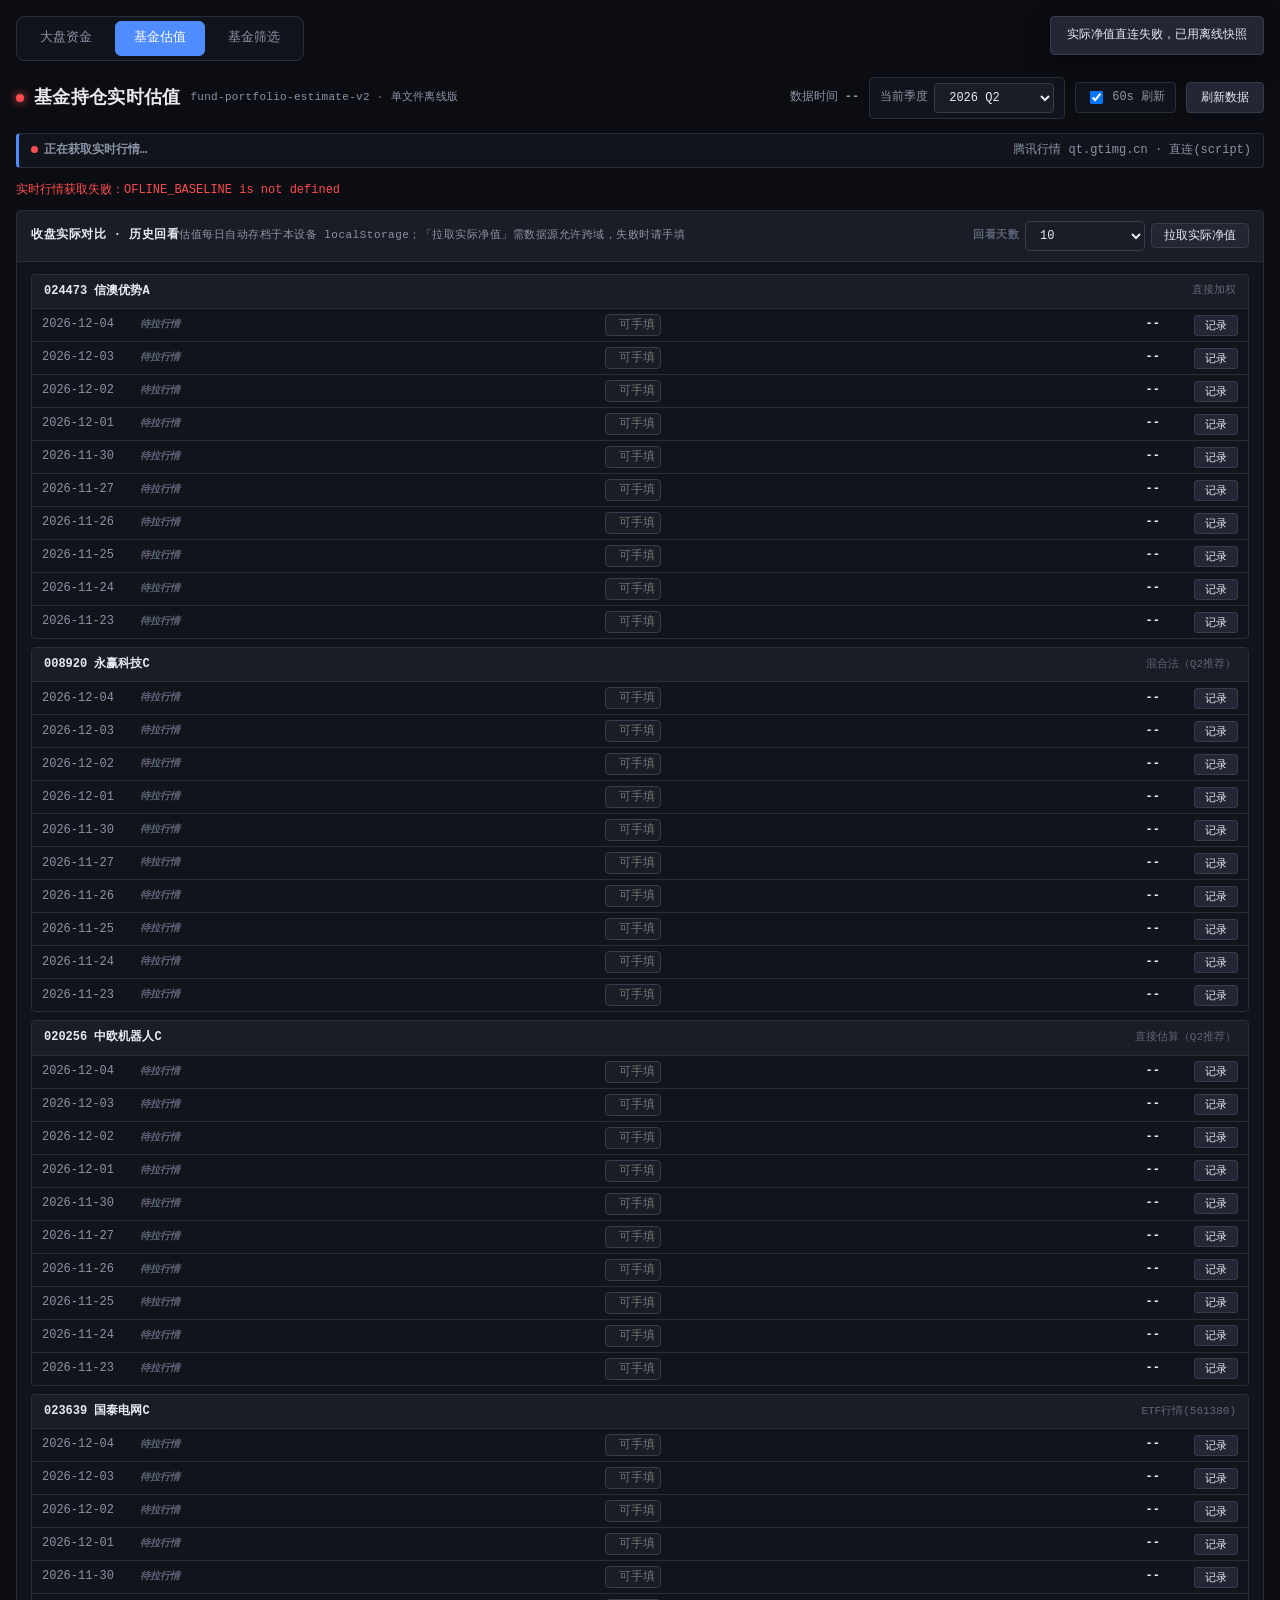
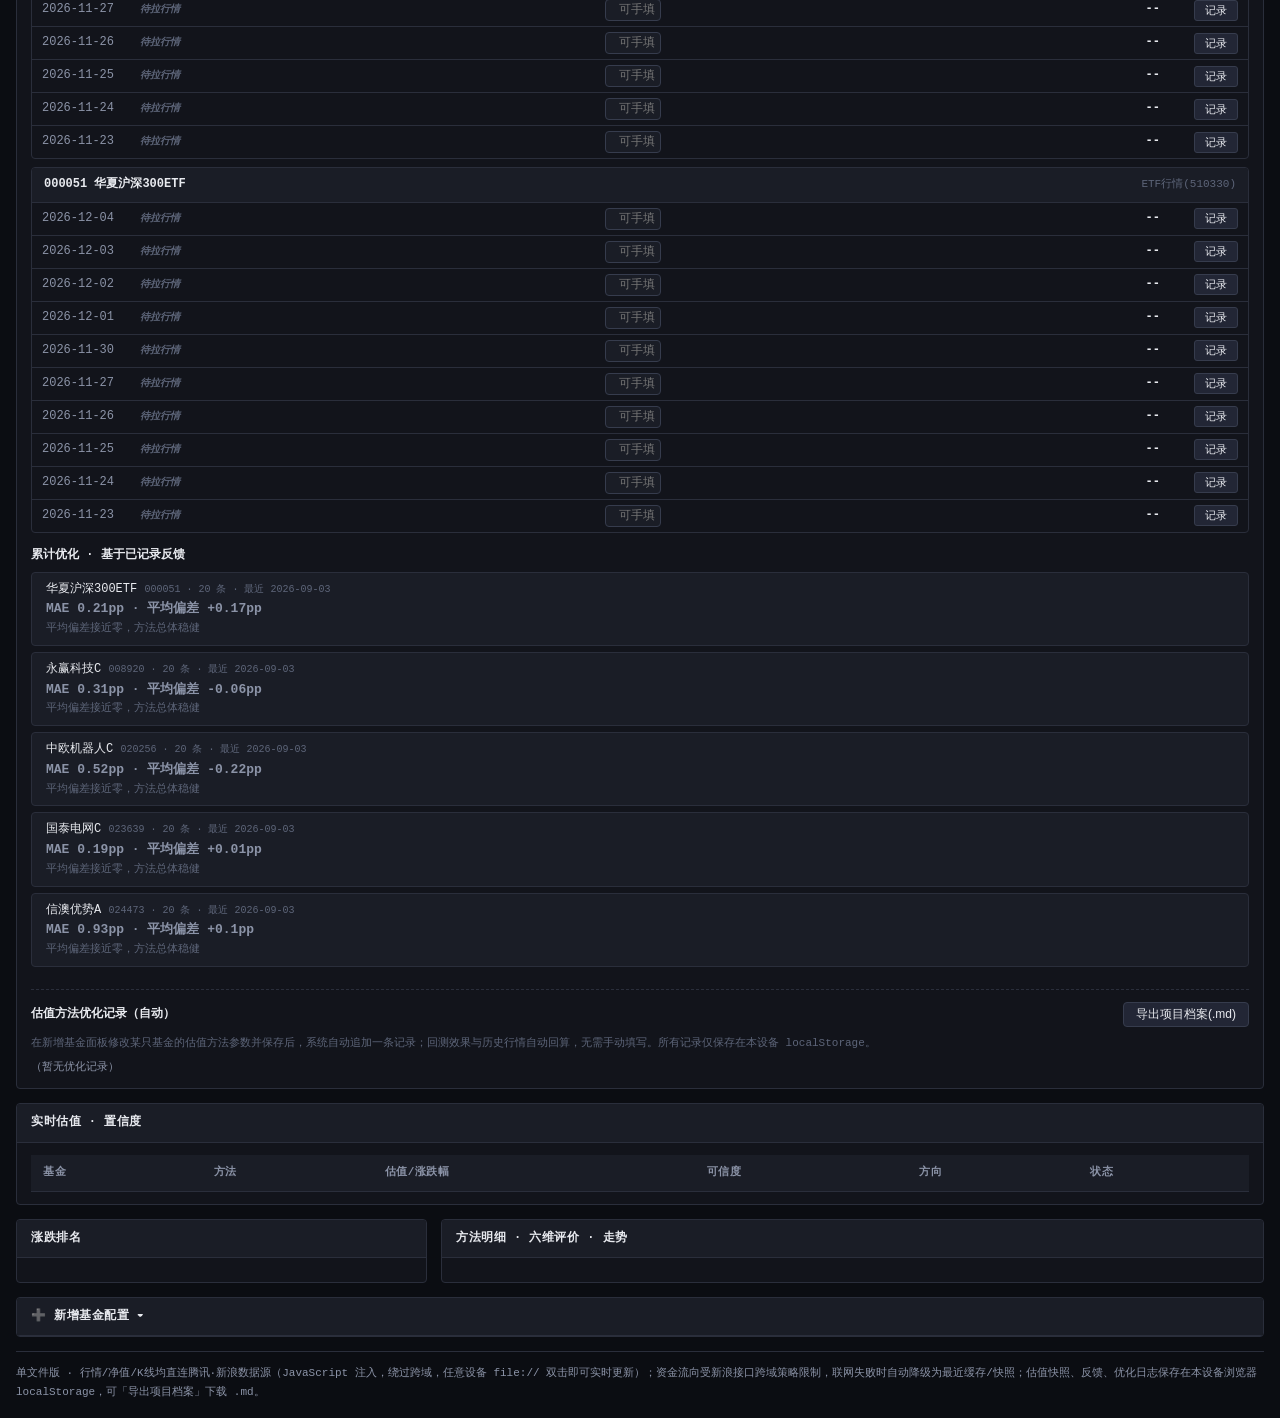
==== commit bbc6f5e9: "基金估值页历史回看：内置历史基线，新设备首次打开即显示已累积历史 之前历史快照/反馈只存在单机服务端文件，改到 GitHub Pages 静态部署后按设备存 localStorage， 新设备打开时空" ====
--- a/index.html
+++ b/index.html
@@ -1137,6 +1137,10 @@
 load();
 
 // ============ 收盘实际对比 · 历史回看 面板（localStorage 持久化） ============
+// ============ 历史数据内置基线（新设备 / 无本地存档时回填，之后在 localStorage 继续累计） ============
+const SEED_SNAPSHOTS=[{"date":"2026-09-03","snap":{"024473":2.97,"008920":-0.25,"020256":0.46,"023639":0.42,"000051":0.04}},{"date":"2026-09-04","snap":{"024473":-0.62,"008920":-1.34,"020256":-0.23,"023639":0.41,"000051":0.42}}];
+const SEED_FEEDBACK=[{"date":"2026-08-21","code":"024473","name":"信澳优势A","method":"直接加权","estimatePct":1.84,"actualPct":3.1,"source":"recalc"},{"date":"2026-08-24","code":"024473","name":"信澳优势A","method":"直接加权","estimatePct":-3.83,"actualPct":-2.63,"source":"recalc"},{"date":"2026-08-25","code":"024473","name":"信澳优势A","method":"直接加权","estimatePct":0.73,"actualPct":0.84,"source":"recalc"},{"date":"2026-08-26","code":"024473","name":"信澳优势A","method":"直接加权","estimatePct":-1.31,"actualPct":-1.15,"source":"recalc"},{"date":"2026-08-27","code":"024473","name":"信澳优势A","method":"直接加权","estimatePct":5.44,"actualPct":5.85,"source":"recalc"},{"date":"2026-08-28","code":"024473","name":"信澳优势A","method":"直接加权","estimatePct":-2.29,"actualPct":-3.26,"source":"recalc"},{"date":"2026-08-31","code":"024473","name":"信澳优势A","method":"直接加权","estimatePct":2.64,"actualPct":3.31,"source":"recalc"},{"date":"2026-09-01","code":"024473","name":"信澳优势A","method":"直接加权","estimatePct":-2.63,"actualPct":-4.37,"source":"recalc"},{"date":"2026-09-02","code":"024473","name":"信澳优势A","method":"直接加权","estimatePct":-0.44,"actualPct":0.56,"source":"recalc"},{"date":"2026-08-20","code":"024473","name":"信澳优势A","method":"直接加权","estimatePct":1.08,"actualPct":0.81,"source":"recalc"},{"date":"2026-08-19","code":"024473","name":"信澳优势A","method":"直接加权","estimatePct":-8.01,"actualPct":-9.09,"source":"recalc"},{"date":"2026-08-18","code":"024473","name":"信澳优势A","method":"直接加权","estimatePct":-0.41,"actualPct":0.49,"source":"recalc"},{"date":"2026-08-17","code":"024473","name":"信澳优势A","method":"直接加权","estimatePct":4.66,"actualPct":4.21,"source":"recalc"},{"date":"2026-08-14","code":"024473","name":"信澳优势A","method":"直接加权","estimatePct":2.87,"actualPct":2.64,"source":"recalc"},{"date":"2026-08-13","code":"024473","name":"信澳优势A","method":"直接加权","estimatePct":0.19,"actualPct":-0.68,"source":"recalc"},{"date":"2026-08-12","code":"024473","name":"信澳优势A","method":"直接加权","estimatePct":2.58,"actualPct":3.59,"source":"recalc"},{"date":"2026-08-11","code":"024473","name":"信澳优势A","method":"直接加权","estimatePct":0.92,"actualPct":-1.76,"source":"recalc"},{"date":"2026-08-10","code":"024473","name":"信澳优势A","method":"直接加权","estimatePct":-2.5,"actualPct":-0.71,"source":"recalc"},{"date":"2026-08-07","code":"024473","name":"信澳优势A","method":"直接加权","estimatePct":3.36,"actualPct":4.22,"source":"recalc"},{"date":"2026-09-02","code":"008920","name":"永赢科技C","method":"混合法（Q2推荐）","estimatePct":-1.36,"actualPct":-1.32,"source":"recalc"},{"date":"2026-09-01","code":"008920","name":"永赢科技C","method":"混合法（Q2推荐）","estimatePct":-2.52,"actualPct":-3.28,"source":"recalc"},{"date":"2026-08-31","code":"008920","name":"永赢科技C","method":"混合法（Q2推荐）","estimatePct":1.67,"actualPct":1.56,"source":"recalc"},{"date":"2026-08-28","code":"008920","name":"永赢科技C","method":"混合法（Q2推荐）","estimatePct":-1.08,"actualPct":-1.17,"source":"recalc"},{"date":"2026-08-27","code":"008920","name":"永赢科技C","method":"混合法（Q2推荐）","estimatePct":4.45,"actualPct":4.98,"source":"recalc"},{"date":"2026-08-26","code":"008920","name":"永赢科技C","method":"混合法（Q2推荐）","estimatePct":-0.11,"actualPct":-0.33,"source":"recalc"},{"date":"2026-08-25","code":"008920","name":"永赢科技C","method":"混合法（Q2推荐）","estimatePct":0.52,"actualPct":0.05,"source":"recalc"},{"date":"2026-08-24","code":"008920","name":"永赢科技C","method":"混合法（Q2推荐）","estimatePct":-3.72,"actualPct":-3.52,"source":"recalc"},{"date":"2026-08-21","code":"008920","name":"永赢科技C","method":"混合法（Q2推荐）","estimatePct":1.65,"actualPct":1.06,"source":"recalc"},{"date":"2026-09-02","code":"020256","name":"中欧机器人C","method":"直接估算（Q2推荐）","estimatePct":-1.04,"actualPct":-1.72,"source":"recalc"},{"date":"2026-09-01","code":"020256","name":"中欧机器人C","method":"直接估算（Q2推荐）","estimatePct":-1.34,"actualPct":-1.1,"source":"recalc"},{"date":"2026-08-31","code":"020256","name":"中欧机器人C","method":"直接估算（Q2推荐）","estimatePct":1.28,"actualPct":2.08,"source":"recalc"},{"date":"2026-08-28","code":"020256","name":"中欧机器人C","method":"直接估算（Q2推荐）","estimatePct":-1.18,"actualPct":-1.13,"source":"recalc"},{"date":"2026-08-27","code":"020256","name":"中欧机器人C","method":"直接估算（Q2推荐）","estimatePct":0.98,"actualPct":1.9,"source":"recalc"},{"date":"2026-08-26","code":"020256","name":"中欧机器人C","method":"直接估算（Q2推荐）","estimatePct":0.15,"actualPct":-0.37,"source":"recalc"},{"date":"2026-08-25","code":"020256","name":"中欧机器人C","method":"直接估算（Q2推荐）","estimatePct":2.16,"actualPct":1.76,"source":"recalc"},{"date":"2026-08-24","code":"020256","name":"中欧机器人C","method":"直接估算（Q2推荐）","estimatePct":-1.86,"actualPct":-2.59,"source":"recalc"},{"date":"2026-08-21","code":"020256","name":"中欧机器人C","method":"直接估算（Q2推荐）","estimatePct":1.08,"actualPct":0.42,"source":"recalc"},{"date":"2026-09-02","code":"023639","name":"国泰电网C","method":"ETF行情(561380)","estimatePct":-0.96,"actualPct":-1.03,"source":"recalc"},{"date":"2026-09-01","code":"023639","name":"国泰电网C","method":"ETF行情(561380)","estimatePct":-0.95,"actualPct":-0.93,"source":"recalc"},{"date":"2026-08-31","code":"023639","name":"国泰电网C","method":"ETF行情(561380)","estimatePct":-0.27,"actualPct":-0.26,"source":"recalc"},{"date":"2026-08-28","code":"023639","name":"国泰电网C","method":"ETF行情(561380)","estimatePct":-1.34,"actualPct":-1.47,"source":"recalc"},{"date":"2026-08-27","code":"023639","name":"国泰电网C","method":"ETF行情(561380)","estimatePct":0.54,"actualPct":0.6,"source":"recalc"},{"date":"2026-08-26","code":"023639","name":"国泰电网C","method":"ETF行情(561380)","estimatePct":0,"actualPct":0.24,"source":"recalc"},{"date":"2026-08-25","code":"023639","name":"国泰电网C","method":"ETF行情(561380)","estimatePct":1.09,"actualPct":0.75,"source":"recalc"},{"date":"2026-08-24","code":"023639","name":"国泰电网C","method":"ETF行情(561380)","estimatePct":-2.13,"actualPct":-1.6,"source":"recalc"},{"date":"2026-08-21","code":"023639","name":"国泰电网C","method":"ETF行情(561380)","estimatePct":1.63,"actualPct":1.19,"source":"recalc"},{"date":"2026-09-02","code":"000051","name":"华夏沪深300ETF","method":"ETF行情(510330)","estimatePct":1.5,"actualPct":1.6,"source":"manual"},{"date":"2026-09-03","code":"000051","name":"华夏沪深300ETF","method":"ETF行情(510330)","estimatePct":0.04,"actualPct":1.5,"source":"manual"},{"date":"2026-09-01","code":"000051","name":"华夏沪深300ETF","method":"ETF行情(510330)","estimatePct":-0.1,"actualPct":1.5,"source":"recalc"},{"date":"2026-08-31","code":"000051","name":"华夏沪深300ETF","method":"ETF行情(510330)","estimatePct":0.1,"actualPct":0.32,"source":"recalc"},{"date":"2026-08-28","code":"000051","name":"华夏沪深300ETF","method":"ETF行情(510330)","estimatePct":-0.33,"actualPct":-0.41,"source":"recalc"},{"date":"2026-08-27","code":"000051","name":"华夏沪深300ETF","method":"ETF行情(510330)","estimatePct":0.87,"actualPct":0.85,"source":"recalc"},{"date":"2026-08-26","code":"000051","name":"华夏沪深300ETF","method":"ETF行情(510330)","estimatePct":0.83,"actualPct":0.82,"source":"recalc"},{"date":"2026-08-25","code":"000051","name":"华夏沪深300ETF","method":"ETF行情(510330)","estimatePct":-0.23,"actualPct":-0.21,"source":"recalc"},{"date":"2026-08-24","code":"000051","name":"华夏沪深300ETF","method":"ETF行情(510330)","estimatePct":-1.17,"actualPct":-1.16,"source":"recalc"},{"date":"2026-08-21","code":"000051","name":"华夏沪深300ETF","method":"ETF行情(510330)","estimatePct":0.64,"actualPct":0.59,"source":"recalc"},{"date":"2026-08-20","code":"008920","name":"永赢科技C","method":"混合法（Q2推荐）","estimatePct":0.54,"actualPct":0.28,"source":"recalc"},{"date":"2026-08-19","code":"008920","name":"永赢科技C","method":"混合法（Q2推荐）","estimatePct":-7.14,"actualPct":-7.5,"source":"recalc"},{"date":"2026-08-18","code":"008920","name":"永赢科技C","method":"混合法（Q2推荐）","estimatePct":-1,"actualPct":-0.65,"source":"recalc"},{"date":"2026-08-17","code":"008920","name":"永赢科技C","method":"混合法（Q2推荐）","estimatePct":4.65,"actualPct":4.8,"source":"recalc"},{"date":"2026-08-14","code":"008920","name":"永赢科技C","method":"混合法（Q2推荐）","estimatePct":2.06,"actualPct":2.31,"source":"recalc"},{"date":"2026-08-13","code":"008920","name":"永赢科技C","method":"混合法（Q2推荐）","estimatePct":-2,"actualPct":-1.52,"source":"recalc"},{"date":"2026-08-12","code":"008920","name":"永赢科技C","method":"混合法（Q2推荐）","estimatePct":1.53,"actualPct":1.34,"source":"recalc"},{"date":"2026-08-11","code":"008920","name":"永赢科技C","method":"混合法（Q2推荐）","estimatePct":-0.15,"actualPct":-0.65,"source":"recalc"},{"date":"2026-08-10","code":"008920","name":"永赢科技C","method":"混合法（Q2推荐）","estimatePct":-1.19,"actualPct":-0.69,"source":"recalc"},{"date":"2026-08-07","code":"008920","name":"永赢科技C","method":"混合法（Q2推荐）","estimatePct":3.58,"actualPct":3.65,"source":"recalc"},{"date":"2026-08-20","code":"020256","name":"中欧机器人C","method":"直接估算（Q2推荐）","estimatePct":-0.4,"actualPct":-0.09,"source":"recalc"},{"date":"2026-08-19","code":"020256","name":"中欧机器人C","method":"直接估算（Q2推荐）","estimatePct":-7.04,"actualPct":-7.29,"source":"recalc"},{"date":"2026-08-18","code":"020256","name":"中欧机器人C","method":"直接估算（Q2推荐）","estimatePct":2.06,"actualPct":1.15,"source":"recalc"},{"date":"2026-08-17","code":"020256","name":"中欧机器人C","method":"直接估算（Q2推荐）","estimatePct":2.65,"actualPct":2.15,"source":"recalc"},{"date":"2026-08-14","code":"020256","name":"中欧机器人C","method":"直接估算（Q2推荐）","estimatePct":0.58,"actualPct":0.36,"source":"recalc"},{"date":"2026-08-13","code":"020256","name":"中欧机器人C","method":"直接估算（Q2推荐）","estimatePct":-1.95,"actualPct":-1.59,"source":"recalc"},{"date":"2026-08-12","code":"020256","name":"中欧机器人C","method":"直接估算（Q2推荐）","estimatePct":0.62,"actualPct":-0.46,"source":"recalc"},{"date":"2026-08-11","code":"020256","name":"中欧机器人C","method":"直接估算（Q2推荐）","estimatePct":1.93,"actualPct":1.01,"source":"recalc"},{"date":"2026-08-10","code":"020256","name":"中欧机器人C","method":"直接估算（Q2推荐）","estimatePct":-0.72,"actualPct":-1,"source":"recalc"},{"date":"2026-08-07","code":"020256","name":"中欧机器人C","method":"直接估算（Q2推荐）","estimatePct":1.32,"actualPct":1.12,"source":"recalc"},{"date":"2026-08-20","code":"023639","name":"国泰电网C","method":"ETF行情(561380)","estimatePct":0.14,"actualPct":0.21,"source":"recalc"},{"date":"2026-08-19","code":"023639","name":"国泰电网C","method":"ETF行情(561380)","estimatePct":-5.51,"actualPct":-4.91,"source":"recalc"},{"date":"2026-08-18","code":"023639","name":"国泰电网C","method":"ETF行情(561380)","estimatePct":-0.26,"actualPct":-0.49,"source":"recalc"},{"date":"2026-08-17","code":"023639","name":"国泰电网C","method":"ETF行情(561380)","estimatePct":2.76,"actualPct":2.64,"source":"recalc"},{"date":"2026-08-14","code":"023639","name":"国泰电网C","method":"ETF行情(561380)","estimatePct":1.47,"actualPct":1.14,"source":"recalc"},{"date":"2026-08-13","code":"023639","name":"国泰电网C","method":"ETF行情(561380)","estimatePct":-0.92,"actualPct":-0.76,"source":"recalc"},{"date":"2026-08-12","code":"023639","name":"国泰电网C","method":"ETF行情(561380)","estimatePct":1.07,"actualPct":1.1,"source":"recalc"},{"date":"2026-08-11","code":"023639","name":"国泰电网C","method":"ETF行情(561380)","estimatePct":-0.93,"actualPct":-0.79,"source":"recalc"},{"date":"2026-08-10","code":"023639","name":"国泰电网C","method":"ETF行情(561380)","estimatePct":0.27,"actualPct":0.14,"source":"recalc"},{"date":"2026-08-07","code":"023639","name":"国泰电网C","method":"ETF行情(561380)","estimatePct":1.07,"actualPct":1.25,"source":"recalc"},{"date":"2026-08-20","code":"000051","name":"华夏沪深300ETF","method":"ETF行情(510330)","estimatePct":0.04,"actualPct":0.09,"source":"recalc"},{"date":"2026-08-19","code":"000051","name":"华夏沪深300ETF","method":"ETF行情(510330)","estimatePct":-2.87,"actualPct":-2.72,"source":"recalc"},{"date":"2026-08-18","code":"000051","name":"华夏沪深300ETF","method":"ETF行情(510330)","estimatePct":-0.26,"actualPct":-0.32,"source":"recalc"},{"date":"2026-08-17","code":"000051","name":"华夏沪深300ETF","method":"ETF行情(510330)","estimatePct":1.58,"actualPct":1.55,"source":"recalc"},{"date":"2026-08-14","code":"000051","name":"华夏沪深300ETF","method":"ETF行情(510330)","estimatePct":-0.02,"actualPct":0.02,"source":"recalc"},{"date":"2026-08-13","code":"000051","name":"华夏沪深300ETF","method":"ETF行情(510330)","estimatePct":-0.5,"actualPct":-0.54,"source":"recalc"},{"date":"2026-08-12","code":"000051","name":"华夏沪深300ETF","method":"ETF行情(510330)","estimatePct":0.47,"actualPct":0.55,"source":"recalc"},{"date":"2026-08-11","code":"000051","name":"华夏沪深300ETF","method":"ETF行情(510330)","estimatePct":-0.65,"actualPct":-0.75,"source":"recalc"},{"date":"2026-08-10","code":"000051","name":"华夏沪深300ETF","method":"ETF行情(510330)","estimatePct":0.12,"actualPct":0.16,"source":"recalc"},{"date":"2026-08-07","code":"000051","name":"华夏沪深300ETF","method":"ETF行情(510330)","estimatePct":0.85,"actualPct":0.9,"source":"recalc"},{"date":"2026-09-03","code":"024473","name":"信澳优势A","method":"直接加权","estimatePct":2.97,"actualPct":3.83,"source":"manual"},{"date":"2026-09-03","code":"008920","name":"永赢科技C","method":"混合法（Q2推荐）","estimatePct":-0.25,"actualPct":-0.43,"source":"manual"},{"date":"2026-09-03","code":"020256","name":"中欧机器人C","method":"直接估算（Q2推荐）","estimatePct":0.46,"actualPct":0.77,"source":"manual"},{"date":"2026-09-03","code":"023639","name":"国泰电网C","method":"ETF行情(561380)","estimatePct":0.42,"actualPct":0.4,"source":"manual"}];
+// __SEED_BASELINE_END__
 const navState = {
   snapshots: LS.get(LS_SNAP, []),
   actuals: {},
@@ -1366,8 +1370,8 @@
     });
 }
 
-function loadSnapshots(){ navState.snapshots = LS.get(LS_SNAP, []); return Promise.resolve(navState.snapshots); }
-function loadFeedback(){ navState.feedback = LS.get(LS_FB, []); return Promise.resolve(navState.feedback); }
+function loadSnapshots(){ navState.snapshots = LS.get(LS_SNAP, null) || JSON.parse(JSON.stringify(SEED_SNAPSHOTS)); return Promise.resolve(navState.snapshots); }
+function loadFeedback(){ navState.feedback = LS.get(LS_FB, null) || JSON.parse(JSON.stringify(SEED_FEEDBACK)); return Promise.resolve(navState.feedback); }
 
 function saveTodaySnapshot(){
   const snap = {};
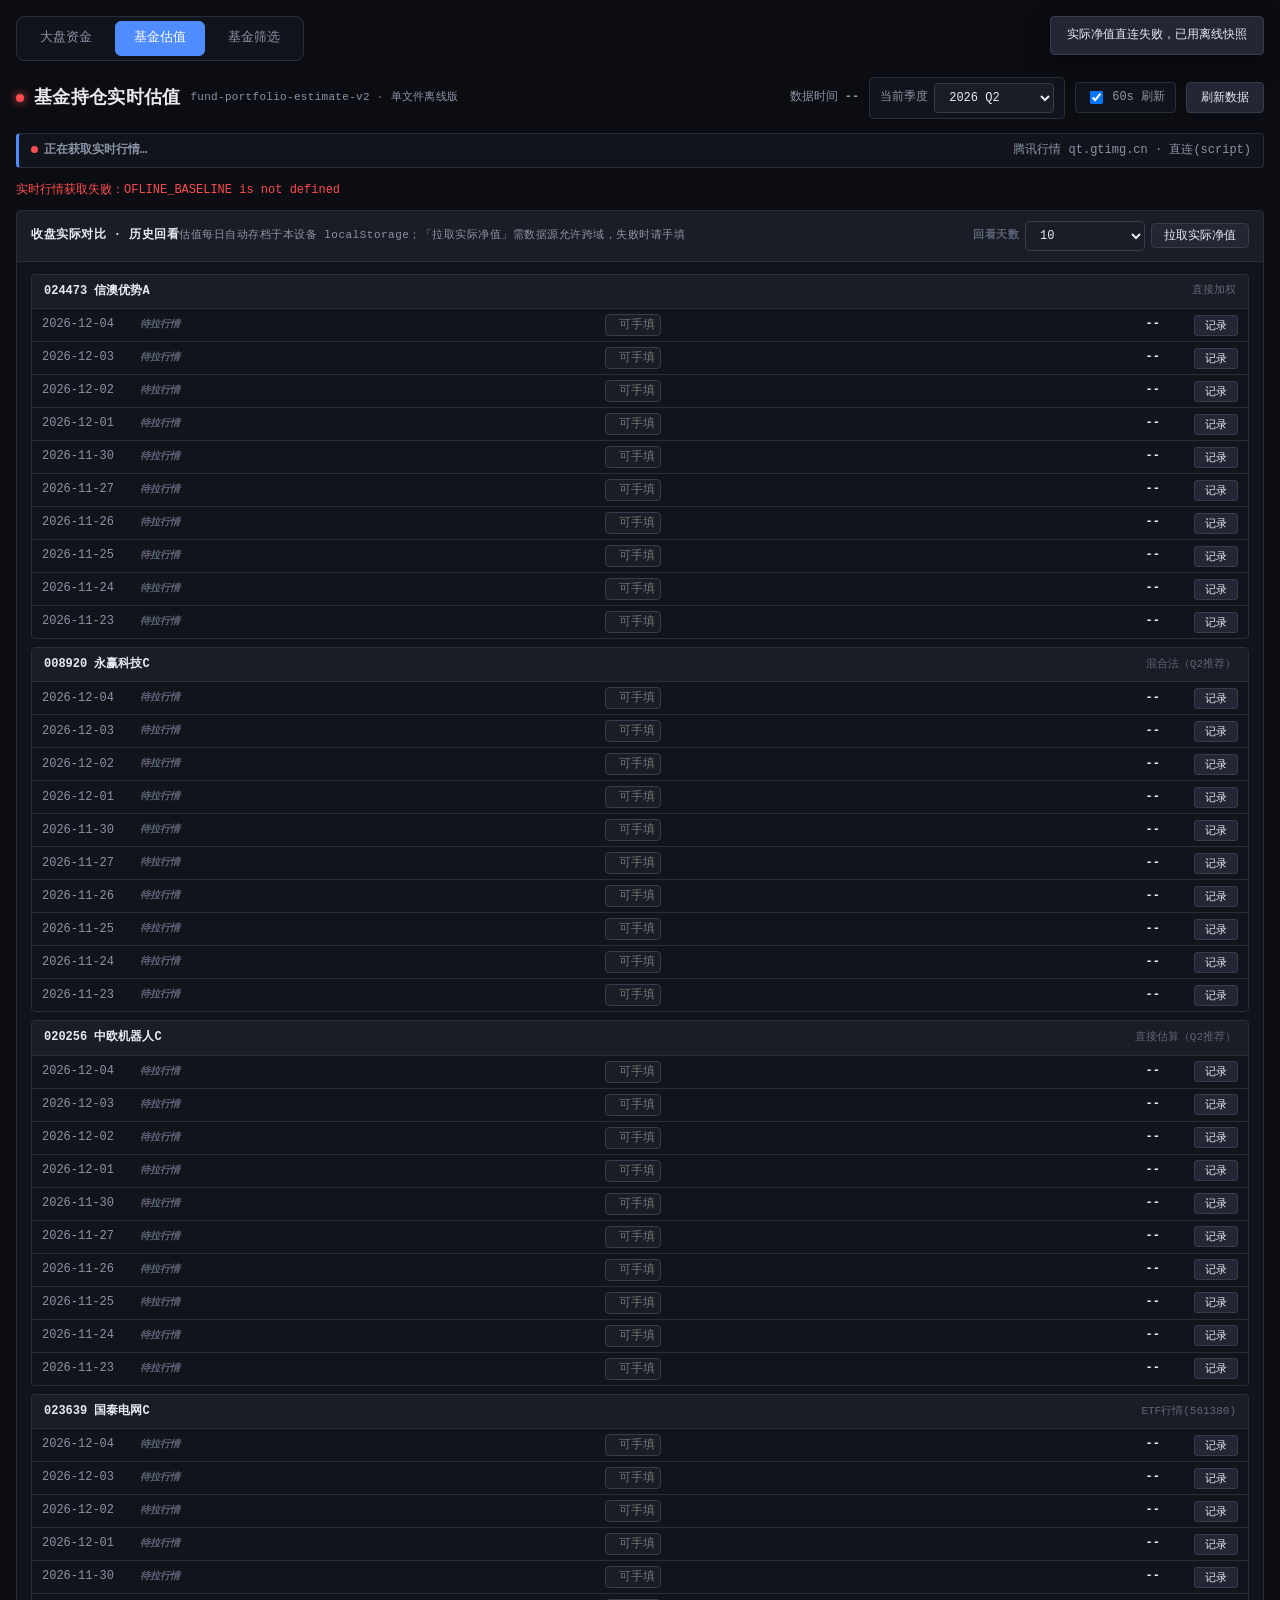
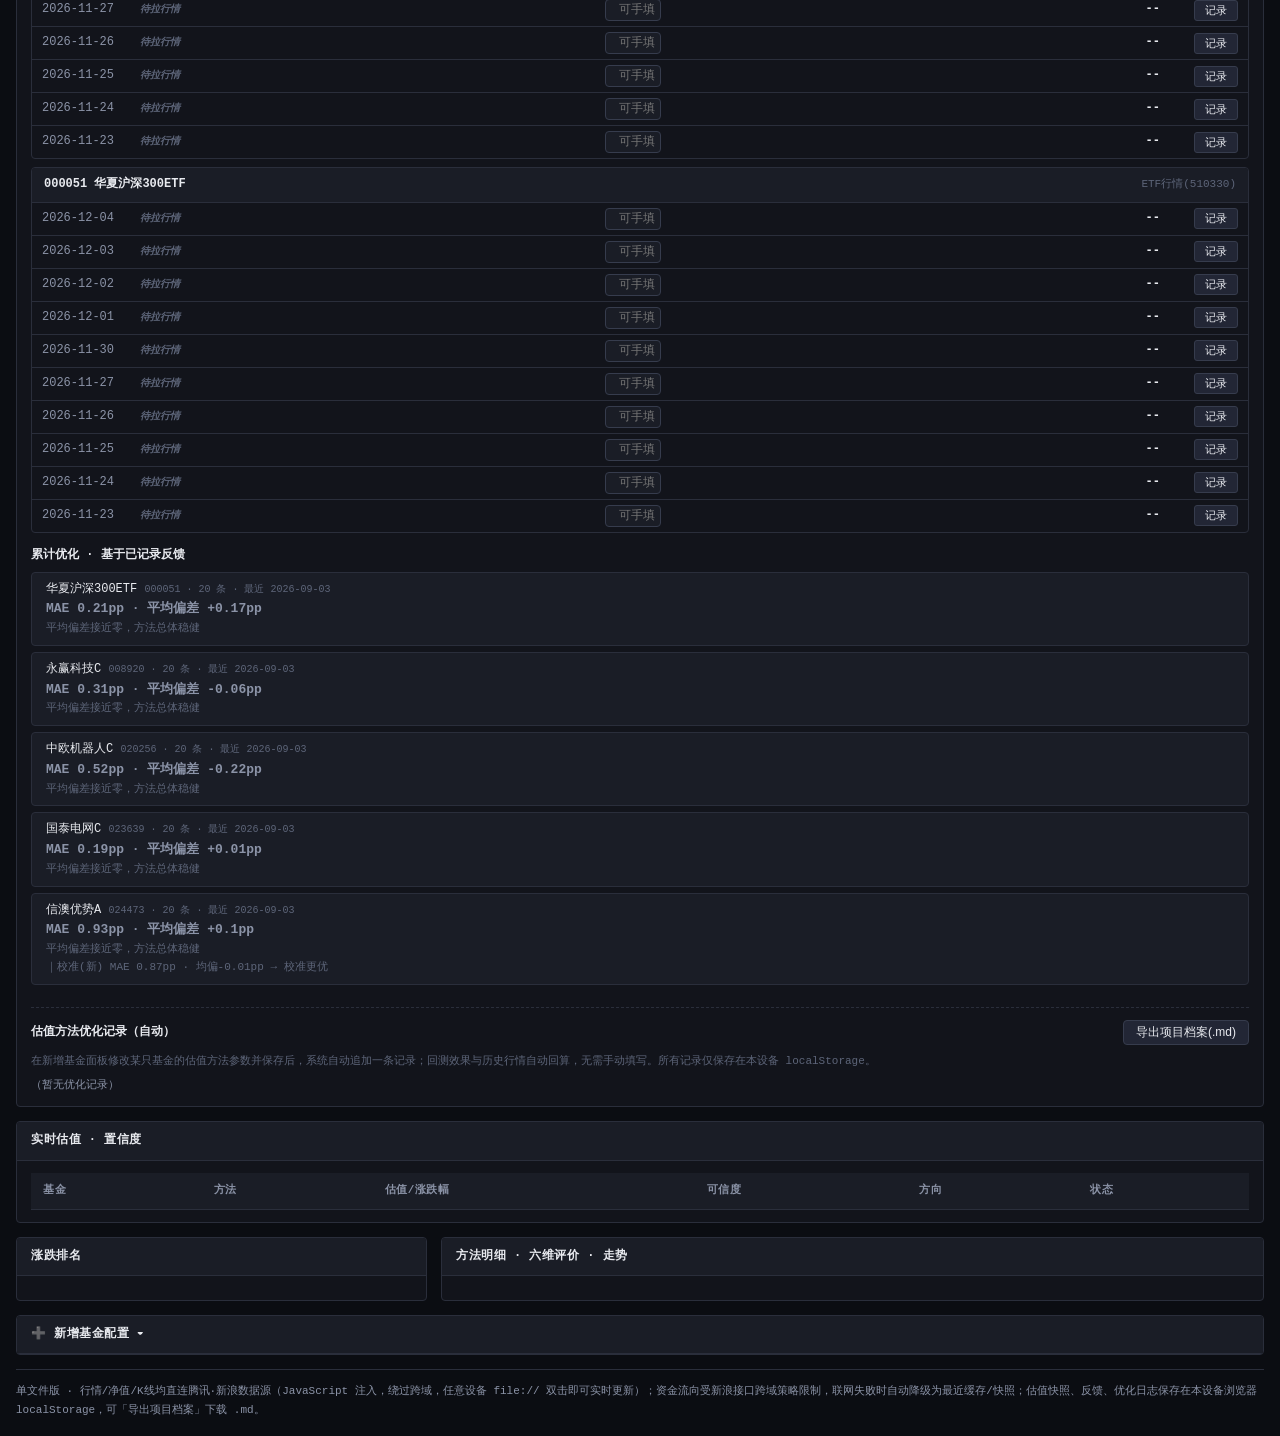
==== commit 7f7b700e: "024473 单独校准并持续监测：主卡片/历史回看/明细/优化面板新增校准估值对比 按样本外验证为 024473（信澳优势A）启用逐基金校准（校准估值=0.08+1.067×原估值）， 保留原估值为主" ====
--- a/index.html
+++ b/index.html
@@ -123,6 +123,9 @@
 .nav-day-row .d-est .tag{display:inline-block;font-size:9px;font-weight:600;padding:0 3px;border-radius:2px;margin-left:3px;vertical-align:1px}
 .nav-day-row .tag-recalc{color:#b45309;background:rgba(245,158,11,.15)}
 .nav-day-row .tag-snap{color:var(--down);background:rgba(34,197,94,.15)}
+.nav-day-row .cal-line{display:block;font-size:11px;font-weight:600;margin-top:1px;font-variant-numeric:tabular-nums}
+.nav-day-row .d-est .cal-line{color:var(--accent)}
+.nav-day-row .d-bias .cal-line{font-weight:600}
 .sector-flow{display:grid;grid-template-columns:repeat(auto-fill,minmax(150px,1fr));gap:10px}
 .flow-summary{font-size:11px;color:var(--tx2);margin-bottom:8px}
 .flow-card{background:var(--panel2);border:1px solid var(--line);border-radius:4px;padding:10px}
@@ -513,6 +516,9 @@
   {
     code:'024473', name:'信澳优势A', manager:'吴清宇', type:'主动股混',
     method:'直接加权', report:'2026Q2', coverage:81.32,
+    // 逐基金校准（样本外验证真改善才启用）：校准估值 = alpha + beta×原估值。
+    // 仅 024473 启用；其他基金误差源于代理错配，校准反而过拟合，保持原方法。
+    calib:{ alpha:0.08, beta:1.067 },
     formula:'估值 = Σ(占净值比×个股实时涨跌幅)  覆盖率 81.32%',
     holdings:[
       ['sz301086','鸿富瀚',9.68],['sz002980','华盛昌',9.57],['sz301128','强瑞技术',9.57],
@@ -614,6 +620,11 @@
     }
     est.breakdown = { rows };
   }
+  // 逐基金校准（新方法）：保留原 headline 为主记录，额外输出校准估值用于对比监测
+  if(f.calib && est.headline!==null && isFinite(est.headline)){
+    const calVal = f.calib.alpha + f.calib.beta*est.headline;
+    est.headlineCal = Math.round(calVal*100)/100;
+  }
   return est;
 }
 
@@ -678,10 +689,12 @@
     const p=est.headline;
     const dir = p===null?'—':(p>0?'▲':'▼');
     const c=credScore(f, est);
+    const calHtml = (est.headlineCal!==null && est.headlineCal!==undefined)
+      ? `<div style="font-size:11px;color:var(--accent);margin-top:2px">校准 ${sign(est.headlineCal)}</div>` : '';
     return `<tr>
       <td class="td-name"><b>${f.code}</b> ${f.name}<div class="meta"><span class="tag">${f.report||'—'}</span><span class="tag">${f.type}</span></div></td>
       <td class="method">${f.method}</td>
-      <td><span class="est-pill ${cls(p)}">${p===null?'--':sign(p)}</span></td>
+      <td><span class="est-pill ${cls(p)}">${p===null?'--':sign(p)}</span>${calHtml}</td>
       <td><div class="cred-wrap"><div class="cred-score ${c.color==='good'?'ok':(c.color==='mid'?'warn':'bad')}">${c.score}</div><div class="cred-bar"><i class="${c.color}" style="width:${c.score}%"></i></div><div class="cred-label">置信 ${c.level}</div></div></td>
       <td class="dir ${cls(p)}">${dir}</td>
       <td style="color:var(--tx2);font-size:11px">${c.reasons.slice(0,2).join(' · ')}</td>
@@ -716,6 +729,8 @@
     if(est.etfLine) br = `<div class="subcard"><h4>底层 ETF 行情</h4><div class="f-row"><span class="nm">${f.etfName}</span><span class="pct">${est.etfLine}</span></div></div>`;
 
     const cols = (est.cols||[]).map(c=>`<div class="f-row"><span class="nm">${c.label}</span><span class="pct ${cls(c.val)}">${c.val===null||c.val===undefined?'--':sign(c.val)}</span></div>`).join('');
+    const calCol = (est.headlineCal!==null && est.headlineCal!==undefined)
+      ? `<div class="f-row"><span class="nm">校准估值（新方法）</span><span class="pct ${cls(est.headlineCal)}">${sign(est.headlineCal)}</span></div>` : '';
 
     return `<div class="detail-head open" data-i="${i}">
       <h3>${f.code} ${f.name} <span class="tag">${f.report||'—'}</span><span class="tag">${f.method}</span></h3>
@@ -726,7 +741,7 @@
     </div>
     <div class="detail-body open" id="db${i}">
       <div class="formula" style="margin-bottom:10px">${f.formula}</div>
-      <div class="subcard" style="margin-bottom:12px"><h4>估值结果</h4>${cols}</div>
+      <div class="subcard" style="margin-bottom:12px"><h4>估值结果</h4>${cols}${calCol}</div>
       ${br}
       ${sixHtml}
     </div>`;
@@ -1231,14 +1246,25 @@
       const estCell = estShow===null
         ? `<i class="miss" title="${missReason}（该日暂未回算出估值）">${missReason}</i>`
         : sign(estShow)+estTag;
+      // 逐基金校准（新方法）对比列：对启用校准的基金，基于同一原估值派生校准值
+      let calEst = null;
+      if(f.calib && estShow!==null && isFinite(estShow)){
+        calEst = Math.round((f.calib.alpha + f.calib.beta*estShow)*100)/100;
+      }
       const bias = (estShow!==null && actual!==null) ? (actual - estShow) : null;
       const biasCls = bias===null ? '' : cls(bias);
+      let calBias = null;
+      if(calEst!==null && actual!==null) calBias = actual - calEst;
       const hasRec = fb && isFinite(fb.actualPct);
+      const estNav = estShow===null?'empty':cls(estShow);
+      const biasCell = bias===null
+        ? '--'
+        : (bias>0?'+':'')+fmt(bias) + (calBias!==null ? `<span class="cal-line ${cls(calBias)}">${calBias>0?'+':''}${fmt(calBias)}</span>` : '');
       return `<div class="nav-day-row" data-code="${f.code}" data-date="${date}" data-src="${src}">
         <span class="d-date">${date}</span>
-        <span class="d-est ${estShow===null?'empty':cls(estShow)}">${estCell}</span>
+        <span class="d-est ${estNav}">${estCell}${calEst!==null?`<span class="cal-line">校准 ${sign(calEst)}</span>`:''}</span>
         <span class="d-actual"><input class="inp" type="text" inputmode="decimal" value="${actual===null?'':actual}" placeholder="可手填"></span>
-        <span class="d-bias ${biasCls}">${bias===null?'--':(bias>0?'+':'')+fmt(bias)}</span>
+        <span class="d-bias ${biasCls}">${biasCell}</span>
         <span class="d-save"><button class="btn-mini${hasRec?' saved':''}" ${hasRec?'disabled':''} data-code="${f.code}" data-date="${date}">${hasRec?'已记录':'记录'}</button></span>
       </div>`;
     }).join('');
@@ -1435,7 +1461,24 @@
     if(mean>=0.4) sug='平均偏差明显为正（估值偏低）→ 建议上调估值口径';
     else if(mean<=-0.4) sug='平均偏差明显为负（估值偏高）→ 建议下调估值口径';
     else sug='平均偏差接近零，方法总体稳健';
-    return `<div class="nav-stat"><span class="k">${last.name} <i>${code} · ${n} 条 · 最近 ${last.date}</i></span><b>MAE ${mae}pp · 平均偏差 ${mean>0?'+':''}${mean}pp</b><i>${sug}</i></div>`;
+    // 逐基金校准（新方法）对比：同一批实际净值，对比原方法与校准方法的 MAE / 均偏
+    let calLine='';
+    const f=FUNDS.find(x=>x.code===code);
+    if(f && f.calib){
+      let csum=0, casum=0, cnt=0;
+      arr.slice(-30).forEach(r=>{
+        const ce = f.calib.alpha + f.calib.beta*r.estimatePct;
+        const cb = r.actualPct - ce;
+        if(isFinite(cb)){ csum+=cb; casum+=Math.abs(cb); cnt++; }
+      });
+      if(cnt>0){
+        const cMae=Math.round(casum/cnt*100)/100;
+        const cMean=Math.round(csum/cnt*100)/100;
+        const better = cMae < mae ? '校准更优' : (cMae>mae ? '原方法更优' : '持平');
+        calLine=`<i>｜校准(新) MAE ${cMae}pp · 均偏${cMean>0?'+':''}${cMean}pp → ${better}</i>`;
+      }
+    }
+    return `<div class="nav-stat"><span class="k">${last.name} <i>${code} · ${n} 条 · 最近 ${last.date}</i></span><b>MAE ${mae}pp · 平均偏差 ${mean>0?'+':''}${mean}pp</b><i>${sug}</i>${calLine}</div>`;
   }).join('');
   el.innerHTML=html;
 }
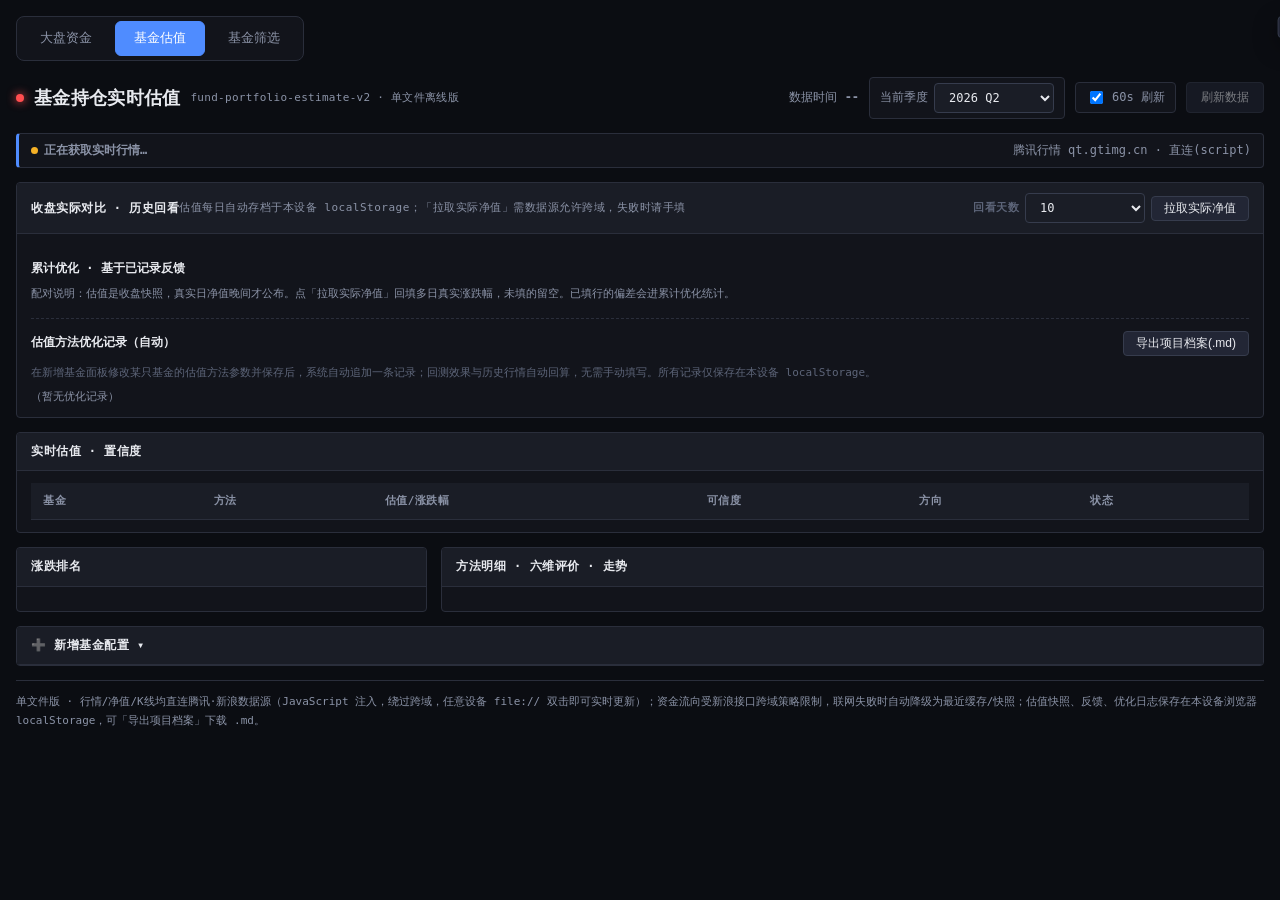
==== commit dca27081: "feat: 估值改进同步到 Pages 单文件版 - 024473: 直接加权 + 校准 → 混合法(直×0.6 + 归×0.4)，全量持仓 93.19% - 008920/000051 补 repo" ====
--- a/index.html
+++ b/index.html
@@ -515,21 +515,21 @@
 const DEFAULT_FUNDS_DATA = [
   {
     code:'024473', name:'信澳优势A', manager:'吴清宇', type:'主动股混',
-    method:'直接加权', report:'2026Q2', coverage:81.32,
-    // 逐基金校准（样本外验证真改善才启用）：校准估值 = alpha + beta×原估值。
-    // 仅 024473 启用；其他基金误差源于代理错配，校准反而过拟合，保持原方法。
-    calib:{ alpha:0.08, beta:1.067 },
-    formula:'估值 = Σ(占净值比×个股实时涨跌幅)  覆盖率 81.32%',
+    method:'混合法（直权×0.6 + 归一×0.4）', report:'2026Q2', reportDate:'2026-06-30', coverage:93.19,
+    formula:'估值 = 直权Σ(w×p)×0.6 + 归一化(直权÷93.19%)×0.4（主动股混调仓快，用混合法缓冲未覆盖偏差）',
+    mix:[0.6,0.4],
     holdings:[
       ['sz301086','鸿富瀚',9.68],['sz002980','华盛昌',9.57],['sz301128','强瑞技术',9.57],
       ['sz300502','新易盛',9.44],['sz300308','中际旭创',9.43],['sz002384','东山精密',8.85],
       ['sh688668','鼎通科技',7.76],['sz300223','北京君正',6.35],['sz300671','富满微',5.39],
-      ['sh688627','精智达',5.28]
+      ['sh688627','精智达',5.28],['sz301526','国际复材',4.52],['sz301603','乔锋智能',3.25],
+      ['sh600105','永鼎股份',2.02],['sh603256','宏和科技',1.68],['sh688795','摩尔线程',0.25],
+      ['sh688802','沐曦股份',0.15]
     ]
   },
   {
     code:'008920', name:'永赢科技C', manager:'李文宾', type:'主动股混',
-    method:'混合法（Q2推荐）', report:'2026Q2', coverage:47.48,
+    method:'混合法（Q2推荐）', report:'2026Q2', reportDate:'2026-06-30', coverage:47.48,
     formula:'est = Q2直权×0.35 + 归一化×0.65；覆盖率47.48%（基于Q2历史回测最优权重）',
     holdings:[
       ['sh603986','兆易创新',7.59],['sz300223','北京君正',6.83],['sz300475','香农芯创',4.76],
@@ -554,11 +554,12 @@
   { code:'023639', name:'国泰电网C', manager:'—', type:'联接基金', method:'ETF行情(561380)',
     report:'2026Q2', coverage:100, etf:'sh561380', etfName:'电网设备ETF', formula:'底层 ETF 561380 实时涨跌幅', holdings:[], industries:[] },
   { code:'000051', name:'华夏沪深300ETF', manager:'—', type:'联接基金', method:'ETF行情(510330)',
-    report:'2026Q2', coverage:100, etf:'sh510330', etfName:'沪深300ETF华夏', formula:'底层 ETF 510330 实时涨跌幅', holdings:[], industries:[] }
+    report:'2026Q2', reportDate:'2026-06-30', coverage:100, etf:'sh510330', etfName:'沪深300ETF华夏', formula:'底层 ETF 510330 实时涨跌幅', holdings:[], industries:[] }
 ];
 
 let FUNDS = JSON.parse(JSON.stringify(DEFAULT_FUNDS_DATA));
 const quoteMap = {};
+const biasSummary = {};  // { code: {mae, meanBias, maeRecent10, worstDay, lastDate} }
 
 const fmt = n => isFinite(n) ? n.toFixed(2) : '--';
 const sign = n => (n>0?'+':'') + fmt(n) + '%';
@@ -653,7 +654,15 @@
   else if(f.industries) score+=8;
   else score+=12;
 
-  score += f.report?.startsWith('2026Q2')?5:3;
+  // 时效（动态：距披露日越久分越低）
+  let ageScore = 5;
+  if(f.reportDate){
+    const days = Math.floor((Date.now() - new Date(f.reportDate))/86400000);
+    if(days > 120){ ageScore = -3; reasons.push('持仓超4个月，大概率过期'); }
+    else if(days > 90){ ageScore = 0; reasons.push('持仓超3个月'); }
+    else if(days > 60){ ageScore = 2; reasons.push('持仓超2个月'); }
+  }
+  score += ageScore;
 
   score = Math.min(100, Math.max(0, score));
   const level = score>=80?'高':(score>=55?'中':'低');
@@ -670,12 +679,29 @@
   const dispersion = maxW>=10 ? {v:{t:'偏高',c:'warn'}, s:'第一大 '+fmt(maxW)+'%'} : {v:{t:'适中',c:'ok'}, s:'第一大 '+fmt(maxW)+'%'};
   const superRisk = maxW>=15 ? {v:{t:'⚠ 高',c:'warn'}, s:topW+' '+fmt(maxW)+'%'} : {v:{t:'✓ 低',c:'ok'}, s:'<15%'};
   const c = credScore(f, est);
+  // 持仓时效天数
+  let ageStr=f.report+' 季报', ageC='ok';
+  if(f.reportDate){
+    const days=Math.floor((Date.now()-new Date(f.reportDate))/86400000);
+    ageStr=days+'天';
+    ageC = days>120?'bad':(days>90?'warn':'ok');
+  }
+  // 历史偏差
+  const bs = biasSummary[f.code];
+  let biasVal='—', biasC='ok', biasSub='无历史';
+  if(bs){
+    biasVal = (bs.maeRecent10 != null ? bs.maeRecent10 : bs.mae).toFixed(2)+'pp';
+    biasSub = '样本 '+bs.n+' 天';
+    if(bs.maeRecent10 != null && bs.maeRecent10 > 0.8) biasC='bad';
+    else if(bs.maeRecent10 != null && bs.maeRecent10 > 0.4) biasC='warn';
+  }
   return [
-    {k:'覆盖率', val:cov+'%', c:'ok', sub: f.etf?'底层ETF':('前十大 '+(f.holdings||[]).length+' 只')},
-    {k:'持仓时效', val:'✓', c:'ok', sub:f.report+' 季报'},
+    {k:'覆盖率', val:cov+'%', c:'ok', sub: f.etf?'底层ETF':('持仓 '+(f.holdings||[]).length+' 只')},
+    {k:'持仓时效', val:ageStr, c:ageC, sub:f.report+' 披露'},
     {k:'权重离散', val:dispersion.v.t, c:dispersion.v.c, sub:dispersion.s},
     {k:'超级权重', val:superRisk.v.t, c:superRisk.v.c, sub:superRisk.s},
     {k:'行情完整', val:Math.round((est.breakdown?.rows||est.breakdown?.ind||est.breakdown?.e||[]).filter(r=>r.pct!==null).length)+'/'+((est.breakdown?.rows||est.breakdown?.ind||est.breakdown?.e||[]).length), c:'ok', sub:'实时行情'},
+    {k:'历史偏差', val:biasVal, c:biasC, sub:biasSub},
     {k:'综合置信', val:c.level, c:c.color==='good'?'ok':(c.color==='mid'?'warn':'bad'), sub:c.score+' 分'}
   ];
 }
@@ -1160,6 +1186,34 @@
   snapshots: LS.get(LS_SNAP, []),
   actuals: {},
   feedback: LS.get(LS_FB, []),
+  // 历史偏差摘要（供六维评价「历史偏差」维度使用）
+  _biasSummary: {},
+  calcBiasSummary(){
+    const recs = (this.feedback||[]).filter(r => !['manual','test'].includes(r.source) && r.estimatePct != null);
+    const byCode = {};
+    recs.forEach(r => { if(!byCode[r.code]) byCode[r.code]={rows:[]}; byCode[r.code].rows.push(r); });
+    const summary = {};
+    Object.values(byCode).forEach(g => {
+      g.rows.sort((a,b)=>a.date.localeCompare(b.date));
+      const biasc = g.rows.map(r => r.estimatePct - r.actualPct);
+      const abs = biasc.map(Math.abs);
+      const N = biasc.length;
+      const recent = g.rows.slice(-10);
+      const recentAbs = recent.map(r => Math.abs(r.estimatePct - r.actualPct));
+      const maxIdx = abs.indexOf(Math.max(...abs));
+      summary[g.rows[0].code] = {
+        name: g.rows[0].name, n: N,
+        mae: Math.round(abs.reduce((s,x)=>s+x,0)/N*100)/100,
+        meanBias: Math.round(biasc.reduce((s,x)=>s+x,0)/N*100)/100,
+        maeRecent10: recentAbs.length ? Math.round(recentAbs.reduce((s,x)=>s+x,0)/recentAbs.length*100)/100 : null,
+        worstDay: { date: g.rows[maxIdx].date, bias: Math.round(biasc[maxIdx]*100)/100 }
+      };
+    });
+    this._biasSummary = summary;
+    // 同步到全局 biasSummary（供 sixDim 使用）
+    for(const k in biasSummary) delete biasSummary[k];
+    Object.assign(biasSummary, summary);
+  },
   histQuotes: {},
   historyDays: 10
 };
@@ -1314,7 +1368,7 @@
   return { ok:true, days, list:out };
 }
 function fetchActuals(){
-  let days = navState.historyDays + 10; if(days>60) days=60;
+  navState.calcBiasSummary();\nlet days = navState.historyDays + 10; if(days>60) days=60;
   const codes = FUNDS.map(f=>f.code).join(',');
   const btn=document.getElementById('navFetchBtn'); if(btn) btn.disabled=true;
   return fetchActualsDirect(codes, days)
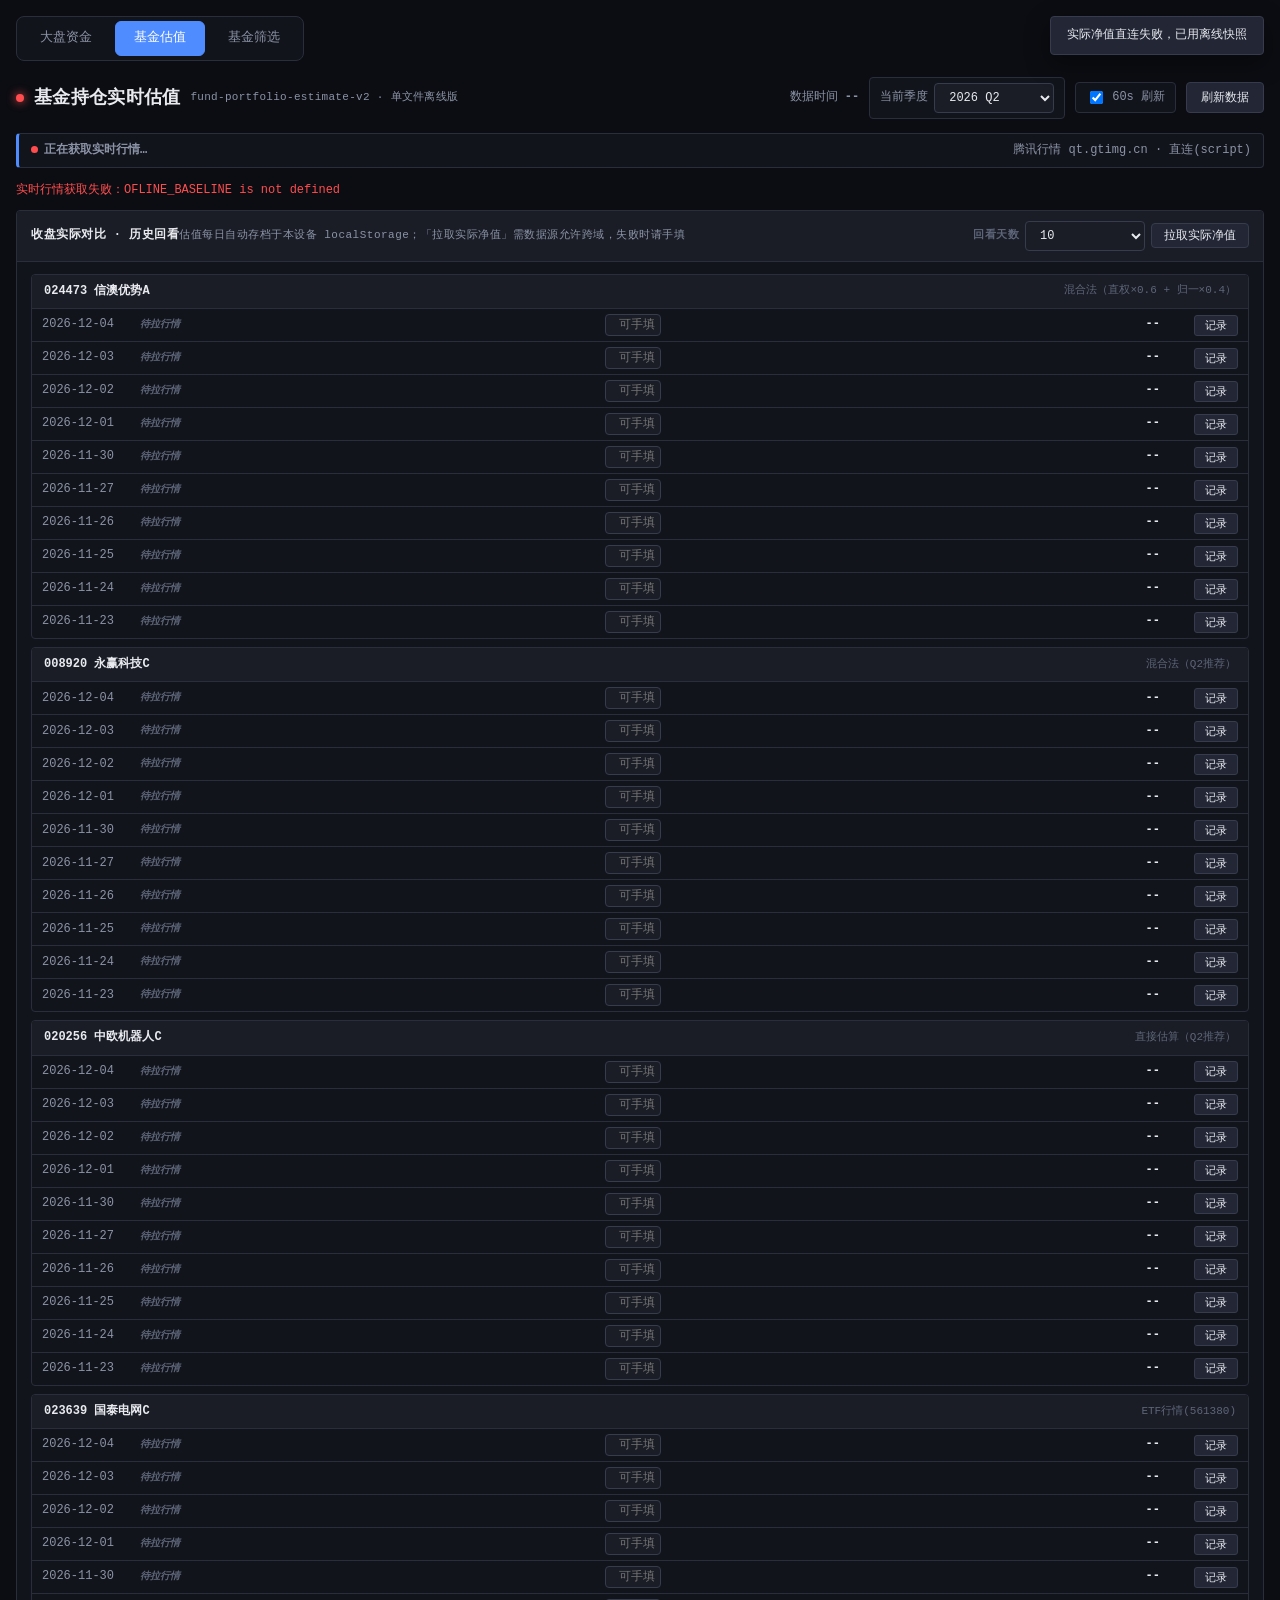
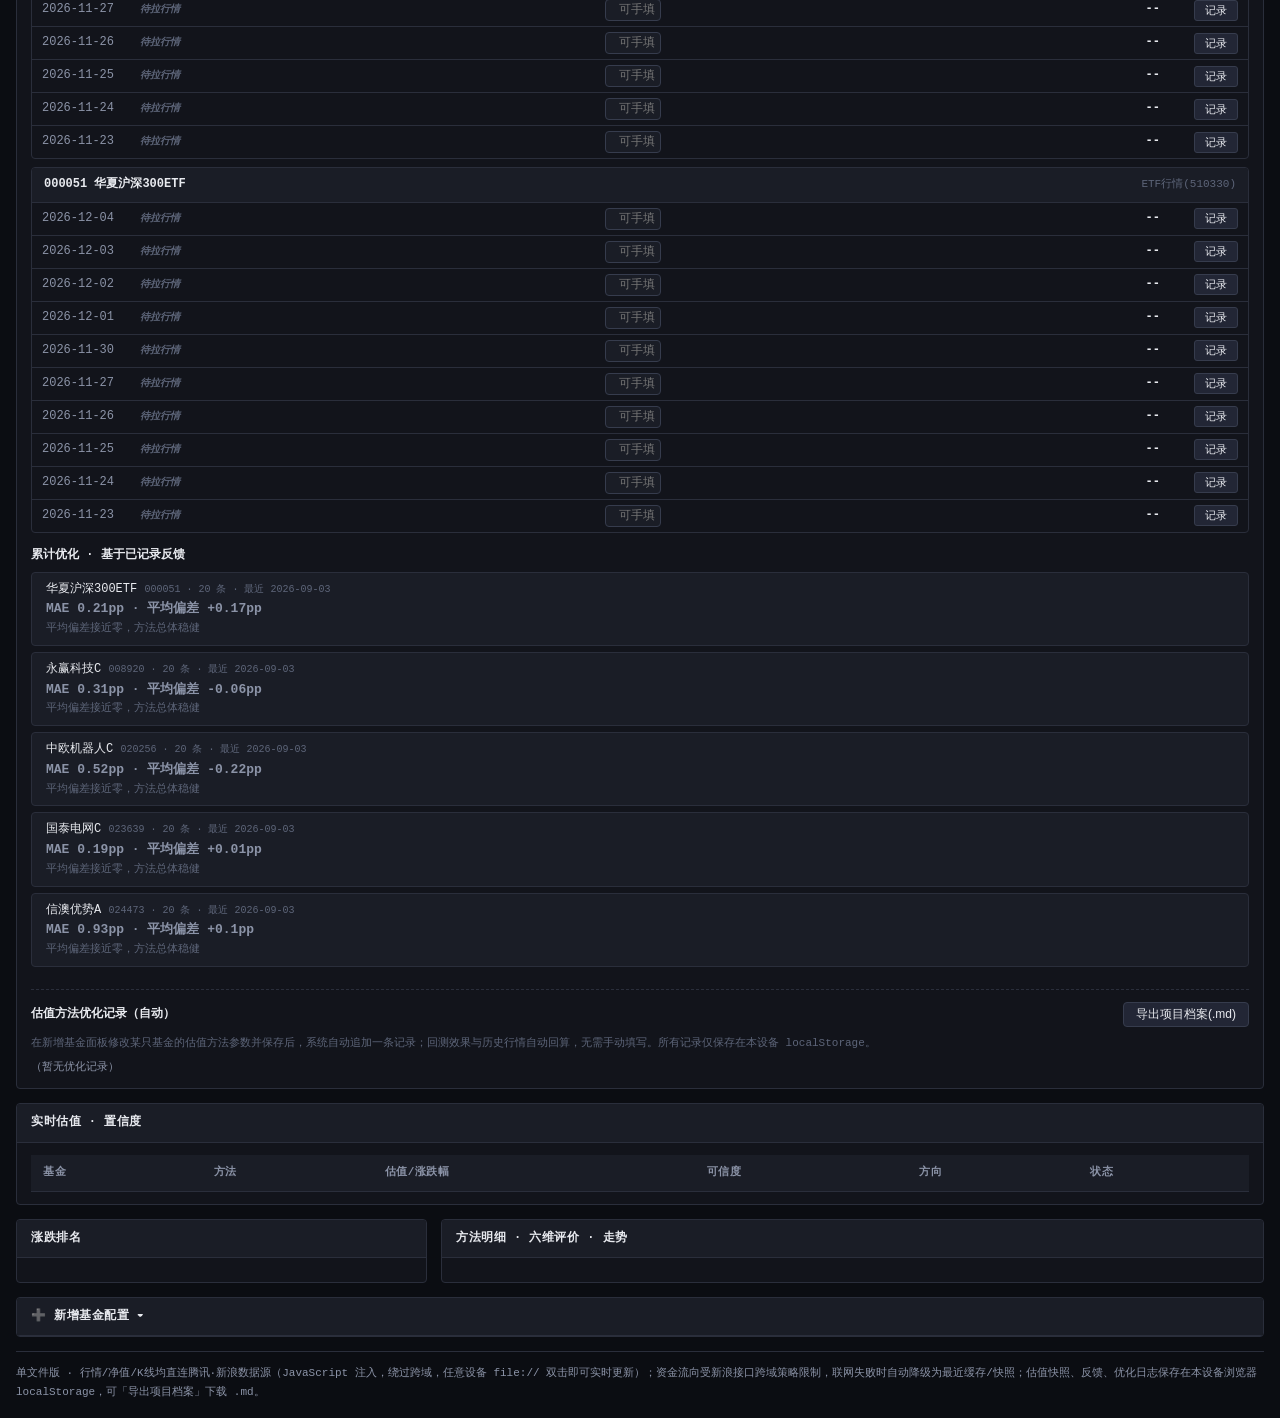
==== commit 70d30b63: "fix: fetchActuals 内的 \n 语法错误，恢复估值面板渲染" ====
--- a/index.html
+++ b/index.html
@@ -1368,7 +1368,8 @@
   return { ok:true, days, list:out };
 }
 function fetchActuals(){
-  navState.calcBiasSummary();\nlet days = navState.historyDays + 10; if(days>60) days=60;
+  navState.calcBiasSummary();
+  let days = navState.historyDays + 10; if(days>60) days=60;
   const codes = FUNDS.map(f=>f.code).join(',');
   const btn=document.getElementById('navFetchBtn'); if(btn) btn.disabled=true;
   return fetchActualsDirect(codes, days)
@@ -1692,6 +1693,7 @@
   loadOptimLogs();
   return loadSnapshots().then(loadFeedback).then(fetchActuals).then(fetchHistQuotes).then(()=>renderHistory());
 }
+load();
 initNavPanel();
 </script>
 </body>
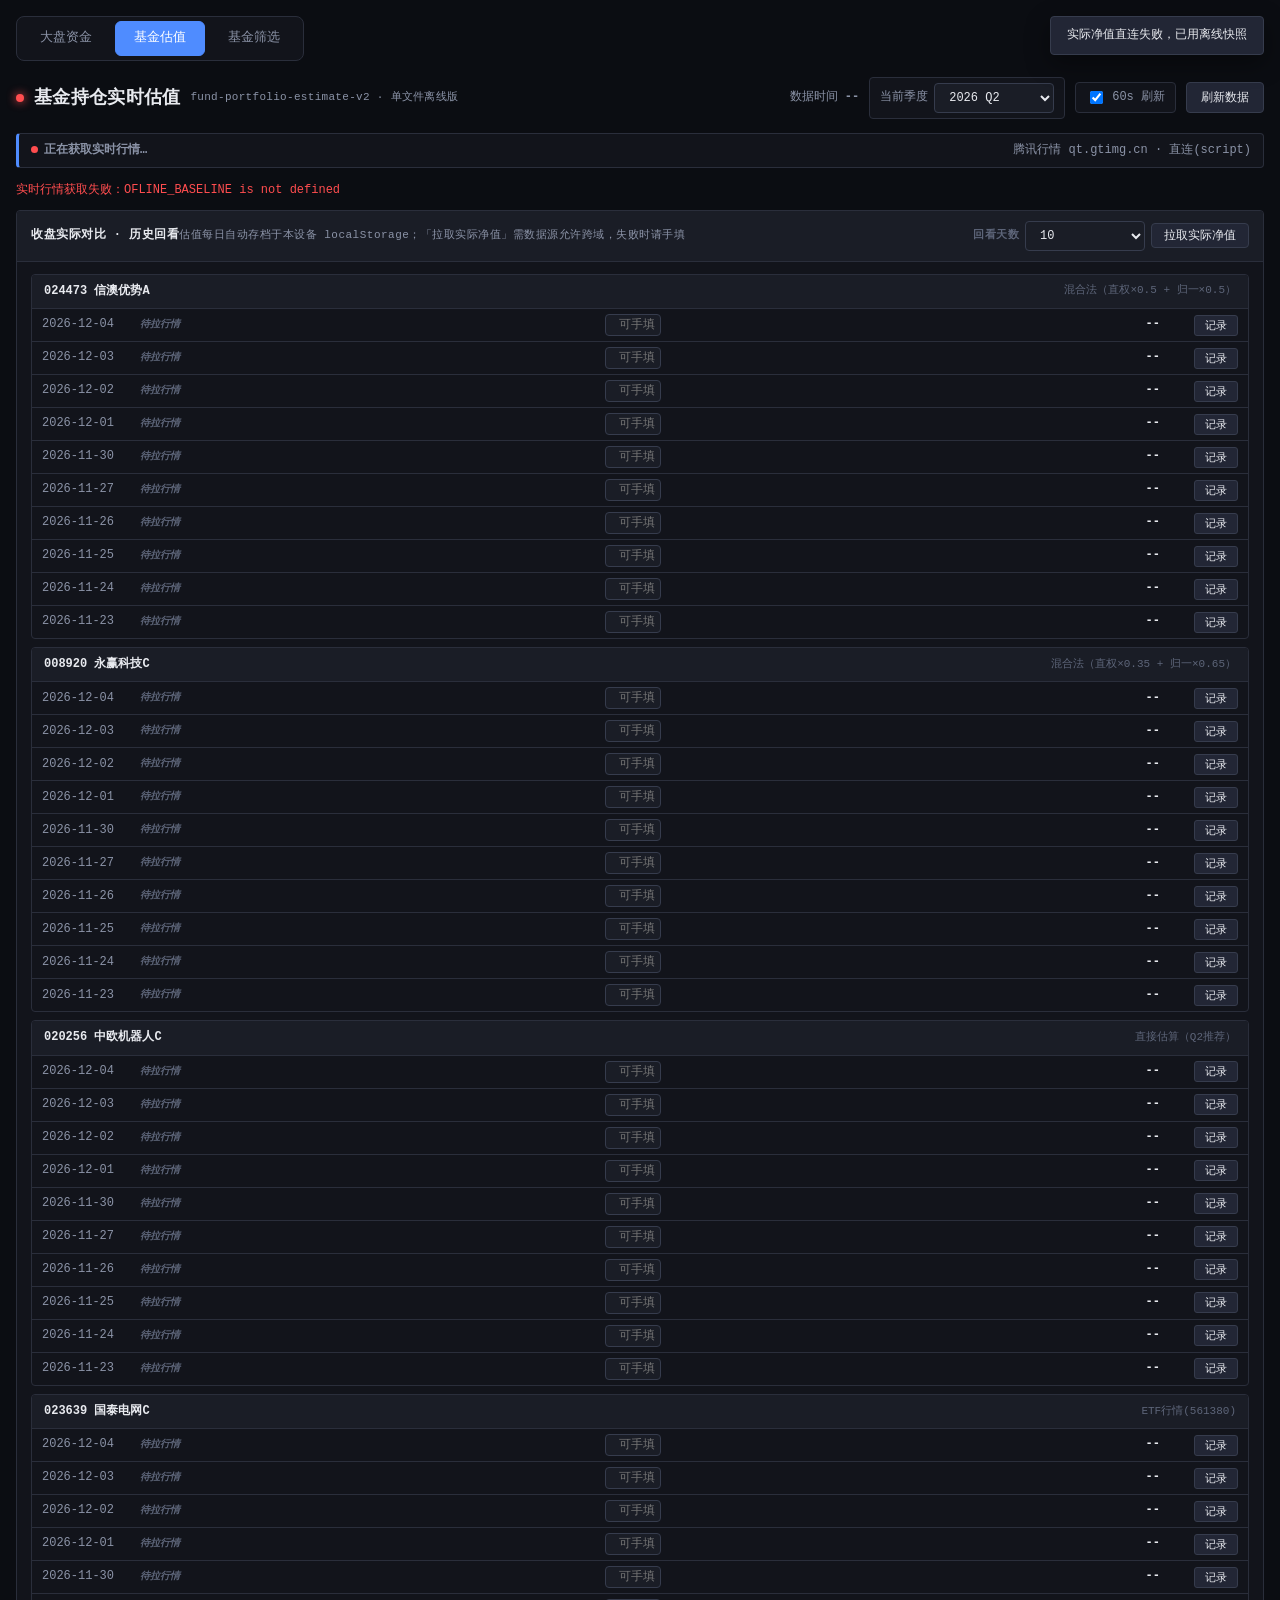
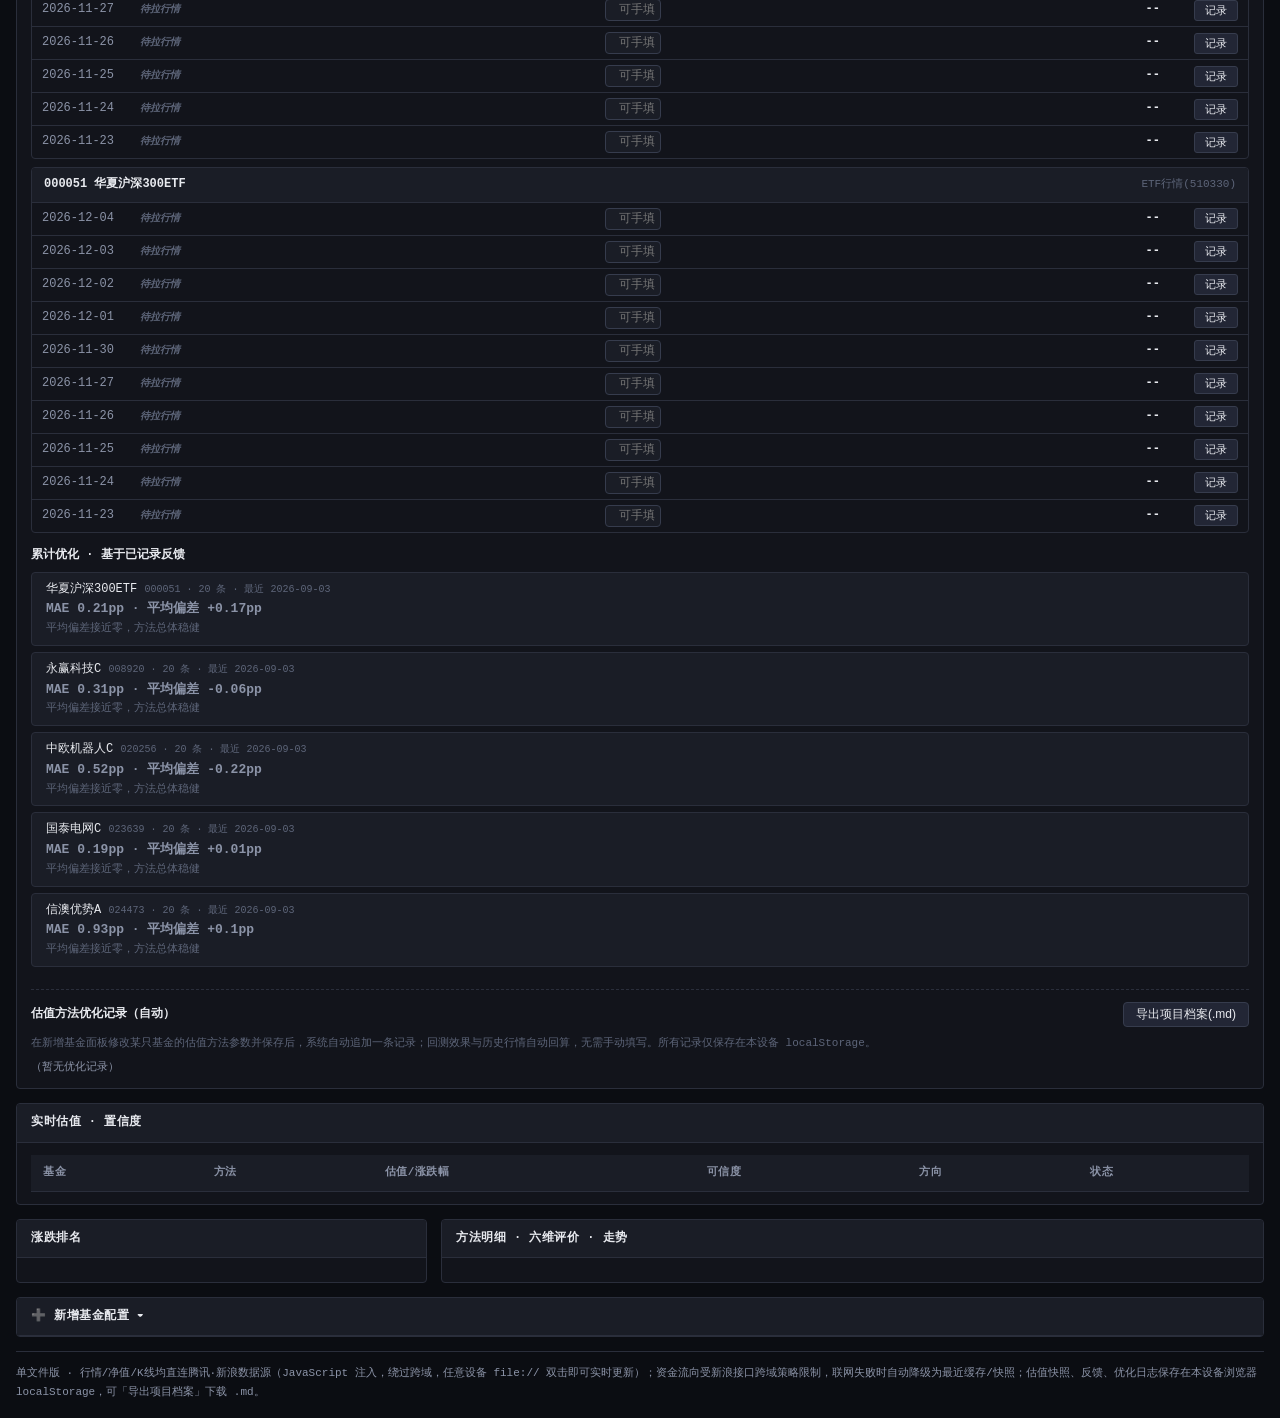
==== commit 7c713623: "feat: 024473/008920 更新 2026Q3 前十大重仓" ====
--- a/index.html
+++ b/index.html
@@ -515,29 +515,27 @@
 const DEFAULT_FUNDS_DATA = [
   {
     code:'024473', name:'信澳优势A', manager:'吴清宇', type:'主动股混',
-    method:'混合法（直权×0.6 + 归一×0.4）', report:'2026Q2', reportDate:'2026-06-30', coverage:93.19,
-    formula:'估值 = 直权Σ(w×p)×0.6 + 归一化(直权÷93.19%)×0.4（主动股混调仓快，用混合法缓冲未覆盖偏差）',
-    mix:[0.6,0.4],
+    method:'混合法（直权×0.5 + 归一×0.5）', report:'2026Q3', reportDate:'2026-09-30', coverage:74.65,
+    formula:'估值 = 直权Σ(w×p)×0.5 + 归一化(直权÷74.65%)×0.5（2026Q3 前十大 coverage 降到 74.65%，归一化权重提高以覆盖未披露部分）',
+    mix:[0.5,0.5],
     holdings:[
-      ['sz301086','鸿富瀚',9.68],['sz002980','华盛昌',9.57],['sz301128','强瑞技术',9.57],
-      ['sz300502','新易盛',9.44],['sz300308','中际旭创',9.43],['sz002384','东山精密',8.85],
-      ['sh688668','鼎通科技',7.76],['sz300223','北京君正',6.35],['sz300671','富满微',5.39],
-      ['sh688627','精智达',5.28],['sz301526','国际复材',4.52],['sz301603','乔锋智能',3.25],
-      ['sh600105','永鼎股份',2.02],['sh603256','宏和科技',1.68],['sh688795','摩尔线程',0.25],
-      ['sh688802','沐曦股份',0.15]
+      ['sz301086','鸿富瀚',9.53],['sz300852','四会富仕',9.25],['sz301282','金禄电子',9.01],
+      ['sh688627','精智达',8.93],['sz301251','威尔高',7.07],['sz002815','崇达技术',6.95],
+      ['sz002980','华盛昌',6.94],['sh688808','联讯仪器',6.34],['sh688328','深科达',5.43],
+      ['sh603228','景旺电子',5.20]
     ]
   },
   {
     code:'008920', name:'永赢科技C', manager:'李文宾', type:'主动股混',
-    method:'混合法（Q2推荐）', report:'2026Q2', reportDate:'2026-06-30', coverage:47.48,
-    formula:'est = Q2直权×0.35 + 归一化×0.65；覆盖率47.48%（基于Q2历史回测最优权重）',
+    method:'混合法（直权×0.35 + 归一×0.65）', report:'2026Q3', reportDate:'2026-09-30', coverage:57.68,
+    formula:'估值 = 直权Σ(w×p)×0.35 + 归一化(直权÷57.68%)×0.65（2026Q3 coverage 升至 57.68%，延续 Q2 最优权重 0.35/0.65）',
+    mix:[0.35,0.65],
     holdings:[
-      ['sh603986','兆易创新',7.59],['sz300223','北京君正',6.83],['sz300475','香农芯创',4.76],
-      ['sz301308','江波龙',4.64],['sz001309','德明利',4.51],['sh688525','佰维存储',4.44],
-      ['sz002463','沪电股份',4.12],['sh601138','工业富联',3.63],['sz300308','中际旭创',3.52],
-      ['sz002475','立讯精密',3.44]
-    ],
-    mix:[0.35,0.65]
+      ['sh600176','中国巨石',8.45],['sz300223','君正股份',7.24],['sh688825','长鑫科技',6.98],
+      ['sh603986','兆易创新',6.91],['sz002463','沪电股份',5.76],['sh601138','工业富联',5.64],
+      ['sz002080','中材科技',4.89],['sh601101','昊华能源',4.40],['sz301526','国际复材',3.83],
+      ['sh603929','亚翔集成',3.58]
+    ]
   },
   {
     code:'020256', name:'中欧机器人C', manager:'—', type:'被动指数',
@@ -819,6 +817,7 @@
 }
 async function loadFundFlow(){
   const st=document.getElementById('ffStats');
+  if(!st) return;
   st.innerHTML = '<span style="color:var(--tx2)">资金流向加载中…</span>';
   try{
     const [inRows,outRows]=await Promise.all([
@@ -864,6 +863,7 @@
 // ============ 大盘资金流（新浪个股主力榜 Top100 聚合，直连） ============
 async function loadMarketFlow(){
   const el=document.getElementById('marketFlow');
+  if(!el) return;
   el.innerHTML='<span style="color:var(--tx2)">大盘资金加载中…</span>';
   const renderMarket=(j,suffix)=>{
     const yi=v=>(v/1e8).toFixed(2);
@@ -922,6 +922,7 @@
 const SECTOR_NAMES={}; SECTOR_ETFS.forEach(e=>SECTOR_NAMES[e.code]=e.name);
 async function loadSectorFlow(){
   const el=document.getElementById('sectorFlow');
+  if(!el) return;
   el.innerHTML='<span style="color:var(--tx2)">板块资金加载中…</span>';
   try{
     const qs=await quoteSource(SECTOR_ETFS.map(e=>e.code));
